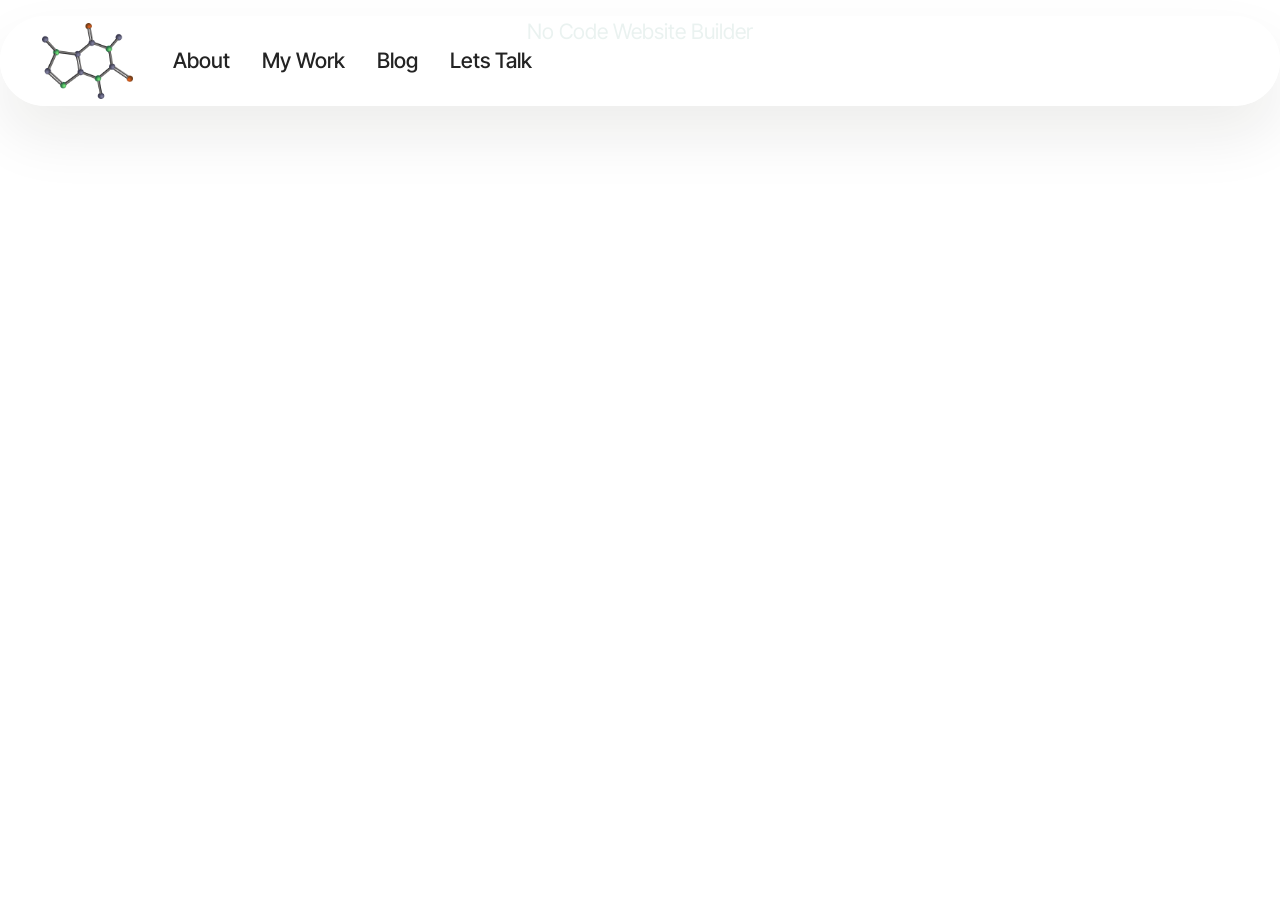
==== About.html @ 02c61d01 "Add files via upload Rename file" ====
<!DOCTYPE html>
<html  >
<head>
  <!-- Site made with Mobirise Website Builder v6.1.12, https://mobirise.com -->
  <meta charset="UTF-8">
  <meta http-equiv="X-UA-Compatible" content="IE=edge">
  <meta name="generator" content="Mobirise v6.1.12, mobirise.com">
  <meta name="viewport" content="width=device-width, initial-scale=1, minimum-scale=1">
  <link rel="shortcut icon" href="assets/images/logo5.png" type="image/x-icon">
  <meta name="description" content="">
  
  
  <title>About</title>
  <link rel="stylesheet" href="assets/web/assets/mobirise-icons2/mobirise2.css">
  <link rel="stylesheet" href="assets/bootstrap/css/bootstrap.min.css">
  <link rel="stylesheet" href="assets/animatecss/animate.css">
  <link rel="stylesheet" href="assets/dropdown/css/style.css">
  <link rel="stylesheet" href="assets/theme/css/style.css">
  <link rel="preload" href="https://fonts.googleapis.com/css?family=Inter+Tight:100,200,300,400,500,600,700,800,900,100i,200i,300i,400i,500i,600i,700i,800i,900i&display=swap" as="style" onload="this.onload=null;this.rel='stylesheet'">
  <noscript><link rel="stylesheet" href="https://fonts.googleapis.com/css?family=Inter+Tight:100,200,300,400,500,600,700,800,900,100i,200i,300i,400i,500i,600i,700i,800i,900i&display=swap"></noscript>
  <link rel="preload" as="style" href="assets/mobirise/css/mbr-additional.css?v=8fjkRF"><link rel="stylesheet" href="assets/mobirise/css/mbr-additional.css?v=8fjkRF" type="text/css">

  
  
  
</head>
<body>
  
  <section data-bs-version="5.1" class="menu menu2 cid-tJS6tZXiPa" once="menu" id="menu02-1m">
	

	<nav class="navbar navbar-dropdown navbar-fixed-top navbar-expand-lg">
		<div class="container">
			<div class="navbar-brand">
				<span class="navbar-logo">
					
						<a href="index.html"><img src="assets/images/mbr-128x108.png" alt="" style="height: 4.8rem;"></a>
					
				</span>
				
			</div>
			<button class="navbar-toggler" type="button" data-toggle="collapse" data-bs-toggle="collapse" data-target="#navbarSupportedContent" data-bs-target="#navbarSupportedContent" aria-controls="navbarNavAltMarkup" aria-expanded="false" aria-label="Toggle navigation">
				<div class="hamburger">
					<span></span>
					<span></span>
					<span></span>
					<span></span>
				</div>
			</button>
			<div class="collapse navbar-collapse" id="navbarSupportedContent">
				<ul class="navbar-nav nav-dropdown nav-right" data-app-modern-menu="true"><li class="nav-item">
						<a class="nav-link link text-black display-4" href="page2.html">About</a>
					</li>
					<li class="nav-item">
						<a class="nav-link link text-black display-4" href="page3.html" aria-expanded="false">My Work</a>
					</li><li class="nav-item"><a class="nav-link link text-black display-4" href="page4.html">Blog</a></li>
					<li class="nav-item">
						<a class="nav-link link text-black display-4" href="page5.html">Lets Talk</a>
					</li></ul>
				
				
			</div>
		</div>
	</nav>
</section><section class="display-7" style="padding: 0;align-items: center;justify-content: center;flex-wrap: wrap;    align-content: center;display: flex;position: relative;height: 4rem;"><a href="https://mobiri.se/" style="flex: 1 1;height: 4rem;position: absolute;width: 100%;z-index: 1;"><img alt="" style="height: 4rem;" src="[data-uri]"></a><p style="margin: 0;text-align: center;" class="display-7">&#8204;</p><a style="z-index:1" href="https://mobirise.com/builder/no-code-website-builder.html">No Code Website Builder</a></section><script src="assets/bootstrap/js/bootstrap.bundle.min.js"></script>  <script src="assets/smoothscroll/smooth-scroll.js"></script>  <script src="assets/ytplayer/index.js"></script>  <script src="assets/dropdown/js/navbar-dropdown.js"></script>  <script src="assets/theme/js/script.js"></script>  
  
  
  <input name="animation" type="hidden">
  </body>
</html>
---- assets/web/assets/mobirise-icons2/mobirise2.css ----
@font-face {
  font-family: 'Moririse2';
  font-display: swap;
  src:  url('mobirise2.eot?f2bix4');
  src:  url('mobirise2.eot?f2bix4#iefix') format('embedded-opentype'),
    url('mobirise2.woff2?f2bix4') format('woff2'),
    url('mobirise2.woff?f2bix4') format('woff'),
    url('mobirise2.ttf?f2bix4') format('truetype'),
    url('mobirise2.svg?f2bix4#mobirise2') format('svg');
  font-weight: normal;
  font-style: normal;
}

[class^="mobi-"], [class*=" mobi-"] {
  /* use !important to prevent issues with browser extensions that change fonts */
  font-family: 'Moririse2' !important;
  speak: none;
  font-style: normal;
  font-weight: normal;
  font-variant: normal;
  text-transform: none;
  line-height: 1;

  /* Better Font Rendering =========== */
  -webkit-font-smoothing: antialiased;
  -moz-osx-font-smoothing: grayscale;
}

.mobi-mbri-add-submenu:before {
  content: "\e900";
}
.mobi-mbri-alert:before {
  content: "\e901";
}
.mobi-mbri-align-center:before {
  content: "\e902";
}
.mobi-mbri-align-justify:before {
  content: "\e903";
}
.mobi-mbri-align-left:before {
  content: "\e904";
}
.mobi-mbri-align-right:before {
  content: "\e905";
}
.mobi-mbri-android:before {
  content: "\e906";
}
.mobi-mbri-apple:before {
  content: "\e907";
}
.mobi-mbri-arrow-down:before {
  content: "\e908";
}
.mobi-mbri-arrow-next:before {
  content: "\e909";
}
.mobi-mbri-arrow-prev:before {
  content: "\e90a";
}
.mobi-mbri-arrow-up:before {
  content: "\e90b";
}
.mobi-mbri-bold:before {
  content: "\e90c";
}
.mobi-mbri-bookmark:before {
  content: "\e90d";
}
.mobi-mbri-bootstrap:before {
  content: "\e90e";
}
.mobi-mbri-briefcase:before {
  content: "\e90f";
}
.mobi-mbri-browse:before {
  content: "\e910";
}
.mobi-mbri-bulleted-list:before {
  content: "\e911";
}
.mobi-mbri-calendar:before {
  content: "\e912";
}
.mobi-mbri-camera:before {
  content: "\e913";
}
.mobi-mbri-cart-add:before {
  content: "\e914";
}
.mobi-mbri-cart-full:before {
  content: "\e915";
}
.mobi-mbri-cash:before {
  content: "\e916";
}
.mobi-mbri-change-style:before {
  content: "\e917";
}
.mobi-mbri-chat:before {
  content: "\e918";
}
.mobi-mbri-clock:before {
  content: "\e919";
}
.mobi-mbri-close:before {
  content: "\e91a";
}
.mobi-mbri-cloud:before {
  content: "\e91b";
}
.mobi-mbri-code:before {
  content: "\e91c";
}
.mobi-mbri-contact-form:before {
  content: "\e91d";
}
.mobi-mbri-credit-card:before {
  content: "\e91e";
}
.mobi-mbri-cursor-click:before {
  content: "\e91f";
}
.mobi-mbri-cust-feedback:before {
  content: "\e920";
}
.mobi-mbri-database:before {
  content: "\e921";
}
.mobi-mbri-delivery:before {
  content: "\e922";
}
.mobi-mbri-desktop:before {
  content: "\e923";
}
.mobi-mbri-devices:before {
  content: "\e924";
}
.mobi-mbri-down:before {
  content: "\e925";
}
.mobi-mbri-download-2:before {
  content: "\e926";
}
.mobi-mbri-download:before {
  content: "\e927";
}
.mobi-mbri-drag-n-drop-2:before {
  content: "\e928";
}
.mobi-mbri-drag-n-drop:before {
  content: "\e929";
}
.mobi-mbri-edit-2:before {
  content: "\e92a";
}
.mobi-mbri-edit:before {
  content: "\e92b";
}
.mobi-mbri-error:before {
  content: "\e92c";
}
.mobi-mbri-extension:before {
  content: "\e92d";
}
.mobi-mbri-features:before {
  content: "\e92e";
}
.mobi-mbri-file:before {
  content: "\e92f";
}
.mobi-mbri-flag:before {
  content: "\e930";
}
.mobi-mbri-folder:before {
  content: "\e931";
}
.mobi-mbri-gift:before {
  content: "\e932";
}
.mobi-mbri-github:before {
  content: "\e933";
}
.mobi-mbri-globe-2:before {
  content: "\e934";
}
.mobi-mbri-globe:before {
  content: "\e935";
}
.mobi-mbri-growing-chart:before {
  content: "\e936";
}
.mobi-mbri-hearth:before {
  content: "\e937";
}
.mobi-mbri-help:before {
  content: "\e938";
}
.mobi-mbri-home:before {
  content: "\e939";
}
.mobi-mbri-hot-cup:before {
  content: "\e93a";
}
.mobi-mbri-idea:before {
  content: "\e93b";
}
.mobi-mbri-image-gallery:before {
  content: "\e93c";
}
.mobi-mbri-image-slider:before {
  content: "\e93d";
}
.mobi-mbri-info:before {
  content: "\e93e";
}
.mobi-mbri-italic:before {
  content: "\e93f";
}
.mobi-mbri-key:before {
  content: "\e940";
}
.mobi-mbri-laptop:before {
  content: "\e941";
}
.mobi-mbri-layers:before {
  content: "\e942";
}
.mobi-mbri-left-right:before {
  content: "\e943";
}
.mobi-mbri-left:before {
  content: "\e944";
}
.mobi-mbri-letter:before {
  content: "\e945";
}
.mobi-mbri-like:before {
  content: "\e946";
}
.mobi-mbri-link:before {
  content: "\e947";
}
.mobi-mbri-lock:before {
  content: "\e948";
}
.mobi-mbri-login:before {
  content: "\e949";
}
.mobi-mbri-logout:before {
  content: "\e94a";
}
.mobi-mbri-magic-stick:before {
  content: "\e94b";
}
.mobi-mbri-map-pin:before {
  content: "\e94c";
}
.mobi-mbri-menu:before {
  content: "\e94d";
}
.mobi-mbri-mobile-2:before {
  content: "\e94e";
}
.mobi-mbri-mobile-horizontal:before {
  content: "\e94f";
}
.mobi-mbri-mobile:before {
  content: "\e950";
}
.mobi-mbri-mobirise:before {
  content: "\e951";
}
.mobi-mbri-more-horizontal:before {
  content: "\e952";
}
.mobi-mbri-more-vertical:before {
  content: "\e953";
}
.mobi-mbri-music:before {
  content: "\e954";
}
.mobi-mbri-new-file:before {
  content: "\e955";
}
.mobi-mbri-numbered-list:before {
  content: "\e956";
}
.mobi-mbri-opened-folder:before {
  content: "\e957";
}
.mobi-mbri-pages:before {
  content: "\e958";
}
.mobi-mbri-paper-plane:before {
  content: "\e959";
}
.mobi-mbri-paperclip:before {
  content: "\e95a";
}
.mobi-mbri-phone:before {
  content: "\e95b";
}
.mobi-mbri-photo:before {
  content: "\e95c";
}
.mobi-mbri-photos:before {
  content: "\e95d";
}
.mobi-mbri-pin:before {
  content: "\e95e";
}
.mobi-mbri-play:before {
  content: "\e95f";
}
.mobi-mbri-plus:before {
  content: "\e960";
}
.mobi-mbri-preview:before {
  content: "\e961";
}
.mobi-mbri-print:before {
  content: "\e962";
}
.mobi-mbri-protect:before {
  content: "\e963";
}
.mobi-mbri-question:before {
  content: "\e964";
}
.mobi-mbri-quote-left:before {
  content: "\e965";
}
.mobi-mbri-quote-right:before {
  content: "\e966";
}
.mobi-mbri-redo:before {
  content: "\e967";
}
.mobi-mbri-refresh:before {
  content: "\e968";
}
.mobi-mbri-responsive-2:before {
  content: "\e969";
}
.mobi-mbri-responsive:before {
  content: "\e96a";
}
.mobi-mbri-right:before {
  content: "\e96b";
}
.mobi-mbri-rocket:before {
  content: "\e96c";
}
.mobi-mbri-sad-face:before {
  content: "\e96d";
}
.mobi-mbri-sale:before {
  content: "\e96e";
}
.mobi-mbri-save:before {
  content: "\e96f";
}
.mobi-mbri-search:before {
  content: "\e970";
}
.mobi-mbri-setting-2:before {
  content: "\e971";
}
.mobi-mbri-setting-3:before {
  content: "\e972";
}
.mobi-mbri-setting:before {
  content: "\e973";
}
.mobi-mbri-share:before {
  content: "\e974";
}
.mobi-mbri-shopping-bag:before {
  content: "\e975";
}
.mobi-mbri-shopping-basket:before {
  content: "\e976";
}
.mobi-mbri-shopping-cart:before {
  content: "\e977";
}
.mobi-mbri-sites:before {
  content: "\e978";
}
.mobi-mbri-smile-face:before {
  content: "\e979";
}
.mobi-mbri-speed:before {
  content: "\e97a";
}
.mobi-mbri-star:before {
  content: "\e97b";
}
.mobi-mbri-success:before {
  content: "\e97c";
}
.mobi-mbri-sun:before {
  content: "\e97d";
}
.mobi-mbri-sun2:before {
  content: "\e97e";
}
.mobi-mbri-tablet-vertical:before {
  content: "\e97f";
}
.mobi-mbri-tablet:before {
  content: "\e980";
}
.mobi-mbri-target:before {
  content: "\e981";
}
.mobi-mbri-timer:before {
  content: "\e982";
}
.mobi-mbri-to-ftp:before {
  content: "\e983";
}
.mobi-mbri-to-local-drive:before {
  content: "\e984";
}
.mobi-mbri-touch-swipe:before {
  content: "\e985";
}
.mobi-mbri-touch:before {
  content: "\e986";
}
.mobi-mbri-trash:before {
  content: "\e987";
}
.mobi-mbri-underline:before {
  content: "\e988";
}
.mobi-mbri-undo:before {
  content: "\e989";
}
.mobi-mbri-unlink:before {
  content: "\e98a";
}
.mobi-mbri-unlock:before {
  content: "\e98b";
}
.mobi-mbri-up-down:before {
  content: "\e98c";
}
.mobi-mbri-up:before {
  content: "\e98d";
}
.mobi-mbri-update:before {
  content: "\e98e";
}
.mobi-mbri-upload-2:before {
  content: "\e98f";
}
.mobi-mbri-upload:before {
  content: "\e990";
}
.mobi-mbri-user-2:before {
  content: "\e991";
}
.mobi-mbri-user:before {
  content: "\e992";
}
.mobi-mbri-users:before {
  content: "\e993";
}
.mobi-mbri-video-play:before {
  content: "\e994";
}
.mobi-mbri-video:before {
  content: "\e995";
}
.mobi-mbri-watch:before {
  content: "\e996";
}
.mobi-mbri-website-theme-2:before {
  content: "\e997";
}
.mobi-mbri-website-theme:before {
  content: "\e998";
}
.mobi-mbri-wifi:before {
  content: "\e999";
}
.mobi-mbri-windows:before {
  content: "\e99a";
}
.mobi-mbri-zoom-in:before {
  content: "\e99b";
}
.mobi-mbri-zoom-out:before {
  content: "\e99c";
}
---- assets/dropdown/css/style.css ----
.navbar-dropdown {
  left: 0;
  padding: 0;
  position: absolute;
  right: 0;
  top: 0;
  transition: all 0.45s ease;
  z-index: 1030;
  background: #282828; }
  .navbar-dropdown .navbar-logo {
    margin-right: 0.8rem;
    transition: margin 0.3s ease-in-out;
    vertical-align: middle; }
    .navbar-dropdown .navbar-logo img {
      height: 3.125rem;
      transition: all 0.3s ease-in-out; }
    .navbar-dropdown .navbar-logo.mbr-iconfont {
      font-size: 3.125rem;
      line-height: 3.125rem; }
  .navbar-dropdown .navbar-caption {
    font-weight: 700;
    white-space: normal;
    vertical-align: -4px;
    line-height: 3.125rem !important; }
    .navbar-dropdown .navbar-caption, .navbar-dropdown .navbar-caption:hover {
      color: inherit;
      text-decoration: none; }
  .navbar-dropdown .mbr-iconfont + .navbar-caption {
    vertical-align: -1px; }
  .navbar-dropdown.navbar-fixed-top {
    position: fixed; }
  .navbar-dropdown .navbar-brand span {
    vertical-align: -4px; }
  .navbar-dropdown.bg-color.transparent {
    background: none; }
  .navbar-dropdown.navbar-short .navbar-brand {
    padding: 0.625rem 0; }
    .navbar-dropdown.navbar-short .navbar-brand span {
      vertical-align: -1px; }
  .navbar-dropdown.navbar-short .navbar-caption {
    line-height: 2.375rem !important;
    vertical-align: -2px; }
  .navbar-dropdown.navbar-short .navbar-logo {
    margin-right: 0.5rem; }
    .navbar-dropdown.navbar-short .navbar-logo img {
      height: 2.375rem; }
    .navbar-dropdown.navbar-short .navbar-logo.mbr-iconfont {
      font-size: 2.375rem;
      line-height: 2.375rem; }
  .navbar-dropdown.navbar-short .mbr-table-cell {
    height: 3.625rem; }
  .navbar-dropdown .navbar-close {
    left: 0.6875rem;
    position: fixed;
    top: 0.75rem;
    z-index: 1000; }
  .navbar-dropdown .hamburger-icon {
    content: "";
    display: inline-block;
    vertical-align: middle;
    width: 16px;
    -webkit-box-shadow: 0 -6px 0 1px #282828,0 0 0 1px #282828,0 6px 0 1px #282828;
    -moz-box-shadow: 0 -6px 0 1px #282828,0 0 0 1px #282828,0 6px 0 1px #282828;
    box-shadow: 0 -6px 0 1px #282828,0 0 0 1px #282828,0 6px 0 1px #282828; }

.dropdown-menu .dropdown-toggle[data-toggle="dropdown-submenu"]::after {
  border-bottom: 0.35em solid transparent;
  border-left: 0.35em solid;
  border-right: 0;
  border-top: 0.35em solid transparent;
  margin-left: 0.3rem; }

.dropdown-menu .dropdown-item:focus {
  outline: 0; }

.nav-dropdown {
  font-size: 0.75rem;
  font-weight: 500;
  height: auto !important; }
  .nav-dropdown .nav-btn {
    padding-left: 1rem; }
  .nav-dropdown .link {
    margin: .667em 1.667em;
    font-weight: 500;
    padding: 0;
    transition: color .2s ease-in-out; }
    .nav-dropdown .link.dropdown-toggle {
      margin-right: 2.583em; }
      .nav-dropdown .link.dropdown-toggle::after {
        margin-left: .25rem;
        border-top: 0.35em solid;
        border-right: 0.35em solid transparent;
        border-left: 0.35em solid transparent;
        border-bottom: 0; }
      .nav-dropdown .link.dropdown-toggle[aria-expanded="true"] {
        margin: 0;
        padding: 0.667em 3.263em  0.667em 1.667em; }
  .nav-dropdown .link::after,
  .nav-dropdown .dropdown-item::after {
    color: inherit; }
  .nav-dropdown .btn {
    font-size: 0.75rem;
    font-weight: 700;
    letter-spacing: 0;
    margin-bottom: 0;
    padding-left: 1.25rem;
    padding-right: 1.25rem; }
  .nav-dropdown .dropdown-menu {
    border-radius: 0;
    border: 0;
    left: 0;
    margin: 0;
    padding-bottom: 1.25rem;
    padding-top: 1.25rem;
    position: relative; }
  .nav-dropdown .dropdown-submenu {
    margin-left: 0.125rem;
    top: 0; }
  .nav-dropdown .dropdown-item {
    font-weight: 500;
    line-height: 2;
    padding: 0.3846em 4.615em 0.3846em 1.5385em;
    position: relative;
    transition: color .2s ease-in-out, background-color .2s ease-in-out; }
    .nav-dropdown .dropdown-item::after {
      margin-top: -0.3077em;
      position: absolute;
      right: 1.1538em;
      top: 50%; }
    .nav-dropdown .dropdown-item:focus, .nav-dropdown .dropdown-item:hover {
      background: none; }

@media (max-width: 767px) {
  .nav-dropdown.navbar-toggleable-sm {
    bottom: 0;
    display: none;
    left: 0;
    overflow-x: hidden;
    position: fixed;
    top: 0;
    transform: translateX(-100%);
    -ms-transform: translateX(-100%);
    -webkit-transform: translateX(-100%);
    width: 18.75rem;
    z-index: 999; } }
.nav-dropdown.navbar-toggleable-xl {
  bottom: 0;
  display: none;
  left: 0;
  overflow-x: hidden;
  position: fixed;
  top: 0;
  transform: translateX(-100%);
  -ms-transform: translateX(-100%);
  -webkit-transform: translateX(-100%);
  width: 18.75rem;
  z-index: 999; }

.nav-dropdown-sm {
  display: block !important;
  overflow-x: hidden;
  overflow: auto;
  padding-top: 3.875rem; }
  .nav-dropdown-sm::after {
    content: "";
    display: block;
    height: 3rem;
    width: 100%; }
  .nav-dropdown-sm.collapse.in ~ .navbar-close {
    display: block !important; }
  .nav-dropdown-sm.collapsing, .nav-dropdown-sm.collapse.in {
    transform: translateX(0);
    -ms-transform: translateX(0);
    -webkit-transform: translateX(0);
    transition: all 0.25s ease-out;
    -webkit-transition: all 0.25s ease-out;
    background: #282828; }
  .nav-dropdown-sm.collapsing[aria-expanded="false"] {
    transform: translateX(-100%);
    -ms-transform: translateX(-100%);
    -webkit-transform: translateX(-100%); }
  .nav-dropdown-sm .nav-item {
    display: block;
    margin-left: 0 !important;
    padding-left: 0; }
  .nav-dropdown-sm .link,
  .nav-dropdown-sm .dropdown-item {
    border-top: 1px dotted rgba(255, 255, 255, 0.1);
    font-size: 0.8125rem;
    line-height: 1.6;
    margin: 0 !important;
    padding: 0.875rem 2.4rem 0.875rem 1.5625rem !important;
    position: relative;
    white-space: normal; }
    .nav-dropdown-sm .link:focus, .nav-dropdown-sm .link:hover,
    .nav-dropdown-sm .dropdown-item:focus,
    .nav-dropdown-sm .dropdown-item:hover {
      background: rgba(0, 0, 0, 0.2) !important;
      color: #c0a375; }
  .nav-dropdown-sm .nav-btn {
    position: relative;
    padding: 1.5625rem 1.5625rem 0 1.5625rem; }
    .nav-dropdown-sm .nav-btn::before {
      border-top: 1px dotted rgba(255, 255, 255, 0.1);
      content: "";
      left: 0;
      position: absolute;
      top: 0;
      width: 100%; }
    .nav-dropdown-sm .nav-btn + .nav-btn {
      padding-top: 0.625rem; }
      .nav-dropdown-sm .nav-btn + .nav-btn::before {
        display: none; }
  .nav-dropdown-sm .btn {
    padding: 0.625rem 0; }
  .nav-dropdown-sm .dropdown-toggle[data-toggle="dropdown-submenu"]::after {
    margin-left: .25rem;
    border-top: 0.35em solid;
    border-right: 0.35em solid transparent;
    border-left: 0.35em solid transparent;
    border-bottom: 0; }
  .nav-dropdown-sm .dropdown-toggle[data-toggle="dropdown-submenu"][aria-expanded="true"]::after {
    border-top: 0;
    border-right: 0.35em solid transparent;
    border-left: 0.35em solid transparent;
    border-bottom: 0.35em solid; }
  .nav-dropdown-sm .dropdown-menu {
    margin: 0;
    padding: 0;
    position: relative;
    top: 0;
    left: 0;
    width: 100%;
    border: 0;
    float: none;
    border-radius: 0;
    background: none; }
  .nav-dropdown-sm .dropdown-submenu {
    left: 100%;
    margin-left: 0.125rem;
    margin-top: -1.25rem;
    top: 0; }

.navbar-toggleable-sm .nav-dropdown .dropdown-menu {
  position: absolute; }

.navbar-toggleable-sm .nav-dropdown .dropdown-submenu {
  left: 100%;
  margin-left: 0.125rem;
  margin-top: -1.25rem;
  top: 0; }

.navbar-toggleable-sm.opened .nav-dropdown .dropdown-menu {
  position: relative; }

.navbar-toggleable-sm.opened .nav-dropdown .dropdown-submenu {
  left: 0;
  margin-left: 00rem;
  margin-top: 0rem;
  top: 0; }

.is-builder .nav-dropdown.collapsing {
  transition: none !important; }
---- assets/theme/css/style.css ----
@charset "UTF-8";
section {
  background-color: #ffffff;
}

body {
  font-style: normal;
  line-height: 1.5;
  font-weight: 400;
  color: #232323;
  position: relative;
}

button {
  background-color: transparent;
  border-color: transparent;
}

.embla__button,
.carousel-control {
  background-color: #edefea !important;
  opacity: 0.8 !important;
  color: #464845 !important;
  border-color: #edefea !important;
}

.carousel .close,
.modalWindow .close {
  background-color: #edefea !important;
  color: #464845 !important;
  border-color: #edefea !important;
  opacity: 0.8 !important;
}

.carousel .close:hover,
.modalWindow .close:hover {
  opacity: 1 !important;
}

.carousel-indicators li {
  background-color: #edefea !important;
  border: 2px solid #464845 !important;
}

.carousel-indicators li:hover,
.carousel-indicators li:active {
  opacity: 0.8 !important;
}

.embla__button:hover,
.carousel-control:hover {
  background-color: #edefea !important;
  opacity: 1 !important;
}

.modalWindow-video-container {
  height: 80%;
}

section,
.container,
.container-fluid {
  position: relative;
  word-wrap: break-word;
}

a.mbr-iconfont:hover {
  text-decoration: none;
}

.article .lead p,
.article .lead ul,
.article .lead ol,
.article .lead pre,
.article .lead blockquote {
  margin-bottom: 0;
}

a {
  font-style: normal;
  font-weight: 400;
  cursor: pointer;
}
a, a:hover {
  text-decoration: none;
}

.mbr-section-title {
  font-style: normal;
  line-height: 1.3;
}

.mbr-section-subtitle {
  line-height: 1.3;
}

.mbr-text {
  font-style: normal;
  line-height: 1.7;
}

h1,
h2,
h3,
h4,
h5,
h6,
.display-1,
.display-2,
.display-4,
.display-5,
.display-7,
span,
p,
a {
  line-height: 1;
  word-break: break-word;
  word-wrap: break-word;
  font-weight: 400;
}

b,
strong {
  font-weight: bold;
}

input:-webkit-autofill, input:-webkit-autofill:hover, input:-webkit-autofill:focus, input:-webkit-autofill:active {
  transition-delay: 9999s;
  -webkit-transition-property: background-color, color;
  transition-property: background-color, color;
}

textarea[type=hidden] {
  display: none;
}

section {
  background-position: 50% 50%;
  background-repeat: no-repeat;
  background-size: cover;
}
section .mbr-background-video,
section .mbr-background-video-preview {
  position: absolute;
  bottom: 0;
  left: 0;
  right: 0;
  top: 0;
}

.hidden {
  visibility: hidden;
}

.mbr-z-index20 {
  z-index: 20;
}

/*! Base colors */
.mbr-white {
  color: #ffffff;
}

.mbr-black {
  color: #111111;
}

.mbr-bg-white {
  background-color: #ffffff;
}

.mbr-bg-black {
  background-color: #000000;
}

/*! Text-aligns */
.align-left {
  text-align: left;
}

.align-center {
  text-align: center;
}

.align-right {
  text-align: right;
}

/*! Font-weight  */
.mbr-light {
  font-weight: 300;
}

.mbr-regular {
  font-weight: 400;
}

.mbr-semibold {
  font-weight: 500;
}

.mbr-bold {
  font-weight: 700;
}

/*! Media  */
.media-content {
  flex-basis: 100%;
}

.media-container-row {
  display: flex;
  flex-direction: row;
  flex-wrap: wrap;
  justify-content: center;
  align-content: center;
  align-items: start;
}
.media-container-row .media-size-item {
  width: 400px;
}

.media-container-column {
  display: flex;
  flex-direction: column;
  flex-wrap: wrap;
  justify-content: center;
  align-content: center;
  align-items: stretch;
}
.media-container-column > * {
  width: 100%;
}

@media (min-width: 992px) {
  .media-container-row {
    flex-wrap: nowrap;
  }
}
figure {
  margin-bottom: 0;
  overflow: hidden;
}

figure[mbr-media-size] {
  transition: width 0.1s;
}

img,
iframe {
  display: block;
  width: 100%;
}

.card {
  background-color: transparent;
  border: none;
}

.card-box {
  width: 100%;
}

.card-img {
  text-align: center;
  flex-shrink: 0;
  -webkit-flex-shrink: 0;
}

.media {
  max-width: 100%;
  margin: 0 auto;
}

.mbr-figure {
  align-self: center;
}

.media-container > div {
  max-width: 100%;
}

.mbr-figure img,
.card-img img {
  width: 100%;
}

@media (max-width: 991px) {
  .media-size-item {
    width: auto !important;
  }
  .media {
    width: auto;
  }
  .mbr-figure {
    width: 100% !important;
  }
}
/*! Buttons */
.mbr-section-btn {
  margin-left: -0.6rem;
  margin-right: -0.6rem;
  font-size: 0;
}

.btn {
  font-weight: 600;
  border-width: 1px;
  font-style: normal;
  margin: 0.6rem 0.6rem;
  white-space: normal;
  transition: all 0.2s ease-in-out;
  display: inline-flex;
  align-items: center;
  justify-content: center;
  word-break: break-word;
}

.btn-sm {
  font-weight: 600;
  letter-spacing: 0px;
  transition: all 0.3s ease-in-out;
}

.btn-md {
  font-weight: 600;
  letter-spacing: 0px;
  transition: all 0.3s ease-in-out;
}

.btn-lg {
  font-weight: 600;
  letter-spacing: 0px;
  transition: all 0.3s ease-in-out;
}

.btn-form {
  margin: 0;
}
.btn-form:hover {
  cursor: pointer;
}

nav .mbr-section-btn {
  margin-left: 0rem;
  margin-right: 0rem;
}

/*! Btn icon margin */
.btn .mbr-iconfont,
.btn.btn-sm .mbr-iconfont {
  order: 1;
  cursor: pointer;
  margin-left: 0.5rem;
  vertical-align: sub;
}

.btn.btn-md .mbr-iconfont,
.btn.btn-md .mbr-iconfont {
  margin-left: 0.8rem;
}

.mbr-regular {
  font-weight: 400;
}

.mbr-semibold {
  font-weight: 500;
}

.mbr-bold {
  font-weight: 700;
}

[type=submit] {
  -webkit-appearance: none;
}

/*! Full-screen */
.mbr-fullscreen .mbr-overlay {
  min-height: 100vh;
}

.mbr-fullscreen {
  display: flex;
  display: -moz-flex;
  display: -ms-flex;
  display: -o-flex;
  align-items: center;
  min-height: 100vh;
  padding-top: 3rem;
  padding-bottom: 3rem;
}

/*! Map */
.map {
  height: 25rem;
  position: relative;
}
.map iframe {
  width: 100%;
  height: 100%;
}

/*! Scroll to top arrow */
.mbr-arrow-up {
  bottom: 25px;
  right: 90px;
  position: fixed;
  text-align: right;
  z-index: 5000;
  color: #ffffff;
  font-size: 22px;
}

.mbr-arrow-up a {
  background: rgba(0, 0, 0, 0.2);
  border-radius: 50%;
  color: #fff;
  display: inline-block;
  height: 60px;
  width: 60px;
  border: 2px solid #fff;
  outline-style: none !important;
  position: relative;
  text-decoration: none;
  transition: all 0.3s ease-in-out;
  cursor: pointer;
  text-align: center;
}
.mbr-arrow-up a:hover {
  background-color: rgba(0, 0, 0, 0.4);
}
.mbr-arrow-up a i {
  line-height: 60px;
}

.mbr-arrow-up-icon {
  display: block;
  color: #fff;
}

.mbr-arrow-up-icon::before {
  content: "›";
  display: inline-block;
  font-family: serif;
  font-size: 22px;
  line-height: 1;
  font-style: normal;
  position: relative;
  top: 6px;
  left: -4px;
  transform: rotate(-90deg);
}

/*! Arrow Down */
.mbr-arrow {
  position: absolute;
  bottom: 45px;
  left: 50%;
  width: 60px;
  height: 60px;
  cursor: pointer;
  background-color: rgba(80, 80, 80, 0.5);
  border-radius: 50%;
  transform: translateX(-50%);
}
@media (max-width: 767px) {
  .mbr-arrow {
    display: none;
  }
}
.mbr-arrow > a {
  display: inline-block;
  text-decoration: none;
  outline-style: none;
  animation: arrowdown 1.7s ease-in-out infinite;
  color: #ffffff;
}
.mbr-arrow > a > i {
  position: absolute;
  top: -2px;
  left: 15px;
  font-size: 2rem;
}

#scrollToTop a i::before {
  content: "";
  position: absolute;
  display: block;
  border-bottom: 2.5px solid #fff;
  border-left: 2.5px solid #fff;
  width: 27.8%;
  height: 27.8%;
  left: 50%;
  top: 51%;
  transform: translateY(-30%) translateX(-50%) rotate(135deg);
}

@keyframes arrowdown {
  0% {
    transform: translateY(0px);
  }
  50% {
    transform: translateY(-5px);
  }
  100% {
    transform: translateY(0px);
  }
}
@media (max-width: 500px) {
  .mbr-arrow-up {
    left: 0;
    right: 0;
    text-align: center;
  }
}
/*Gradients animation*/
@keyframes gradient-animation {
  from {
    background-position: 0% 100%;
    animation-timing-function: ease-in-out;
  }
  to {
    background-position: 100% 0%;
    animation-timing-function: ease-in-out;
  }
}
.bg-gradient {
  background-size: 200% 200%;
  animation: gradient-animation 5s infinite alternate;
  -webkit-animation: gradient-animation 5s infinite alternate;
}

.menu .navbar-brand {
  display: -webkit-flex;
}
.menu .navbar-brand span {
  display: flex;
  display: -webkit-flex;
}
.menu .navbar-brand .navbar-caption-wrap {
  display: -webkit-flex;
}
.menu .navbar-brand .navbar-logo img {
  display: -webkit-flex;
  width: auto;
}
@media (min-width: 768px) and (max-width: 991px) {
  .menu .navbar-toggleable-sm .navbar-nav {
    display: -ms-flexbox;
  }
}
@media (max-width: 991px) {
  .menu .navbar-collapse {
    max-height: 93.5vh;
  }
  .menu .navbar-collapse.show {
    overflow: auto;
  }
}
@media (min-width: 992px) {
  .menu .navbar-nav.nav-dropdown {
    display: -webkit-flex;
  }
  .menu .navbar-toggleable-sm .navbar-collapse {
    display: -webkit-flex !important;
  }
  .menu .collapsed .navbar-collapse {
    max-height: 93.5vh;
  }
  .menu .collapsed .navbar-collapse.show {
    overflow: auto;
  }
}
@media (max-width: 767px) {
  .menu .navbar-collapse {
    max-height: 80vh;
  }
}

.nav-link .mbr-iconfont {
  margin-right: 0.5rem;
}

.navbar {
  display: -webkit-flex;
  -webkit-flex-wrap: wrap;
  -webkit-align-items: center;
  -webkit-justify-content: space-between;
}

.navbar-collapse {
  -webkit-flex-basis: 100%;
  -webkit-flex-grow: 1;
  -webkit-align-items: center;
}

.nav-dropdown .link {
  padding: 0.667em 1.667em !important;
  margin: 0 !important;
}

.nav {
  display: -webkit-flex;
  -webkit-flex-wrap: wrap;
}

.row {
  display: -webkit-flex;
  -webkit-flex-wrap: wrap;
}

.justify-content-center {
  -webkit-justify-content: center;
}

.form-inline {
  display: -webkit-flex;
}

.card-wrapper {
  -webkit-flex: 1;
}

.carousel-control {
  z-index: 10;
  display: -webkit-flex;
}

.carousel-controls {
  display: -webkit-flex;
}

.media {
  display: -webkit-flex;
}

.form-group:focus {
  outline: none;
}

.jq-selectbox__select {
  padding: 7px 0;
  position: relative;
}

.jq-selectbox__dropdown {
  overflow: hidden;
  border-radius: 10px;
  position: absolute;
  top: 100%;
  left: 0 !important;
  width: 100% !important;
}

.jq-selectbox__trigger-arrow {
  right: 0;
  transform: translateY(-50%);
}

.jq-selectbox li {
  padding: 1.07em 0.5em;
}

input[type=range] {
  padding-left: 0 !important;
  padding-right: 0 !important;
}

.modal-dialog,
.modal-content {
  height: 100%;
}

.modal-dialog .carousel-inner {
  height: calc(100vh - 1.75rem);
}
@media (max-width: 575px) {
  .modal-dialog .carousel-inner {
    height: calc(100vh - 1rem);
  }
}

.carousel-item {
  text-align: center;
}

.carousel-item img {
  margin: auto;
}

.navbar-toggler {
  align-self: flex-start;
  padding: 0.25rem 0.75rem;
  font-size: 1.25rem;
  line-height: 1;
  background: transparent;
  border: 1px solid transparent;
  border-radius: 0.25rem;
}

.navbar-toggler:focus,
.navbar-toggler:hover {
  text-decoration: none;
  box-shadow: none;
}

.navbar-toggler-icon {
  display: inline-block;
  width: 1.5em;
  height: 1.5em;
  vertical-align: middle;
  content: "";
  background: no-repeat center center;
  background-size: 100% 100%;
}

.navbar-toggler-left {
  position: absolute;
  left: 1rem;
}

.navbar-toggler-right {
  position: absolute;
  right: 1rem;
}

.card-img {
  width: auto;
}

.menu .navbar.collapsed:not(.beta-menu) {
  flex-direction: column;
}

.carousel-item.active,
.carousel-item-next,
.carousel-item-prev {
  display: flex;
}

.note-air-layout .dropup .dropdown-menu,
.note-air-layout .navbar-fixed-bottom .dropdown .dropdown-menu {
  bottom: initial !important;
}

html,
body {
  height: auto;
  min-height: 100vh;
}

.dropup .dropdown-toggle::after {
  display: none;
}

.form-asterisk {
  font-family: initial;
  position: absolute;
  top: -2px;
  font-weight: normal;
}

.form-control-label {
  position: relative;
  cursor: pointer;
  margin-bottom: 0.357em;
  padding: 0;
}

.alert {
  color: #ffffff;
  border-radius: 0;
  border: 0;
  font-size: 1.1rem;
  line-height: 1.5;
  margin-bottom: 1.875rem;
  padding: 1.25rem;
  position: relative;
  text-align: center;
}
.alert.alert-form::after {
  background-color: inherit;
  bottom: -7px;
  content: "";
  display: block;
  height: 14px;
  left: 50%;
  margin-left: -7px;
  position: absolute;
  transform: rotate(45deg);
  width: 14px;
}

.form-control {
  background-color: #ffffff;
  background-clip: border-box;
  color: #232323;
  line-height: 1rem !important;
  height: auto;
  padding: 1.2rem 2rem;
  transition: border-color 0.25s ease 0s;
  border: 1px solid transparent !important;
  border-radius: 4px;
  box-shadow: rgba(0, 0, 0, 0.07) 0px 1px 1px 0px, rgba(0, 0, 0, 0.07) 0px 1px 3px 0px, rgba(0, 0, 0, 0.03) 0px 0px 0px 1px;
}
.form-active .form-control:invalid {
  border-color: red;
}

.row > * {
  padding-right: 1rem;
  padding-left: 1rem;
}

form .row {
  margin-left: -0.6rem;
  margin-right: -0.6rem;
}
form .row [class*=col] {
  padding-left: 0.6rem;
  padding-right: 0.6rem;
}

form .mbr-section-btn {
  padding-left: 0.6rem;
  padding-right: 0.6rem;
}

form .form-check-input {
  margin-top: 0.5;
}

textarea.form-control {
  line-height: 1.5rem !important;
}

.form-group {
  margin-bottom: 1.2rem;
}

.form-control,
form .btn {
  min-height: 48px;
}

.gdpr-block label span.textGDPR input[name=gdpr] {
  top: 7px;
}

.form-control:focus {
  box-shadow: none;
}

:focus {
  outline: none;
}

.mbr-overlay {
  background-color: #000;
  bottom: 0;
  left: 0;
  opacity: 0.5;
  position: absolute;
  right: 0;
  top: 0;
  z-index: 0;
  pointer-events: none;
}

blockquote {
  font-style: italic;
  padding: 3rem;
  font-size: 1.09rem;
  position: relative;
  border-left: 3px solid;
}

ul,
ol,
pre,
blockquote {
  margin-bottom: 2.3125rem;
}

.mt-4 {
  margin-top: 2rem !important;
}

.mb-4 {
  margin-bottom: 2rem !important;
}

.container,
.container-fluid {
  padding-left: 16px;
  padding-right: 16px;
}

.row {
  margin-left: -16px;
  margin-right: -16px;
}
.row > [class*=col] {
  padding-left: 16px;
  padding-right: 16px;
}

@media (min-width: 992px) {
  .container-fluid {
    padding-left: 32px;
    padding-right: 32px;
  }
}
@media (max-width: 991px) {
  .mbr-container {
    padding-left: 16px;
    padding-right: 16px;
  }
}
.app-video-wrapper > img {
  opacity: 1;
}

.app-video-wrapper {
  background: transparent;
}

.item {
  position: relative;
}

.dropdown-menu .dropdown-menu {
  left: 100%;
}

.dropdown-item + .dropdown-menu {
  display: none;
}

.dropdown-item:hover + .dropdown-menu,
.dropdown-menu:hover {
  display: block;
}

@media (min-aspect-ratio: 16/9) {
  .mbr-video-foreground {
    height: 300% !important;
    top: -100% !important;
  }
}
@media (max-aspect-ratio: 16/9) {
  .mbr-video-foreground {
    width: 300% !important;
    left: -100% !important;
  }
}.engine {
	position: absolute;
	text-indent: -2400px;
	text-align: center;
	padding: 0;
	top: 0;
	left: -2400px;
}
---- assets/mobirise/css/mbr-additional.css ----
.btn {
  border-width: 2px;
}
img,
.card-wrap,
.card-wrapper,
.video-wrapper,
.mbr-figure iframe,
.google-map iframe,
.slide-content,
.plan,
.card,
.item-wrapper,
.item-wrapper .mbr-overlay {
  border-radius: 2rem !important;
}
.video-wrapper {
  overflow: hidden;
}
body {
  font-family: Inter Tight;
}
.display-1 {
  font-family: 'Inter Tight', sans-serif;
  font-size: 5rem;
  line-height: 1;
}
.display-1 > .mbr-iconfont {
  font-size: 6.25rem;
}
.display-2 {
  font-family: 'Inter Tight', sans-serif;
  font-size: 4rem;
  line-height: 1;
}
.display-2 > .mbr-iconfont {
  font-size: 5rem;
}
.display-4 {
  font-family: 'Inter Tight', sans-serif;
  font-size: 1.4rem;
  line-height: 1.5;
}
.display-4 > .mbr-iconfont {
  font-size: 1.75rem;
}
.display-5 {
  font-family: 'Inter Tight', sans-serif;
  font-size: 2rem;
  line-height: 1.5;
}
.display-5 > .mbr-iconfont {
  font-size: 2.5rem;
}
.display-7 {
  font-family: 'Inter Tight', sans-serif;
  font-size: 1.4rem;
  line-height: 1.3;
}
.display-7 > .mbr-iconfont {
  font-size: 1.75rem;
}
/* ---- Fluid typography for mobile devices ---- */
/* 1.4 - font scale ratio ( bootstrap == 1.42857 ) */
/* 100vw - current viewport width */
/* (48 - 20)  48 == 48rem == 768px, 20 == 20rem == 320px(minimal supported viewport) */
/* 0.65 - min scale variable, may vary */
@media (max-width: 992px) {
  .display-1 {
    font-size: 4rem;
  }
}
@media (max-width: 768px) {
  .display-1 {
    font-size: 3.5rem;
    font-size: calc( 2.4rem + (5 - 2.4) * ((100vw - 20rem) / (48 - 20)));
    line-height: calc( 1.1 * (2.4rem + (5 - 2.4) * ((100vw - 20rem) / (48 - 20))));
  }
  .display-2 {
    font-size: 3.2rem;
    font-size: calc( 2.05rem + (4 - 2.05) * ((100vw - 20rem) / (48 - 20)));
    line-height: calc( 1.3 * (2.05rem + (4 - 2.05) * ((100vw - 20rem) / (48 - 20))));
  }
  .display-4 {
    font-size: 1.12rem;
    font-size: calc( 1.14rem + (1.4 - 1.14) * ((100vw - 20rem) / (48 - 20)));
    line-height: calc( 1.4 * (1.14rem + (1.4 - 1.14) * ((100vw - 20rem) / (48 - 20))));
  }
  .display-5 {
    font-size: 1.6rem;
    font-size: calc( 1.35rem + (2 - 1.35) * ((100vw - 20rem) / (48 - 20)));
    line-height: calc( 1.4 * (1.35rem + (2 - 1.35) * ((100vw - 20rem) / (48 - 20))));
  }
  .display-7 {
    font-size: 1.12rem;
    font-size: calc( 1.14rem + (1.4 - 1.14) * ((100vw - 20rem) / (48 - 20)));
    line-height: calc( 1.4 * (1.14rem + (1.4 - 1.14) * ((100vw - 20rem) / (48 - 20))));
  }
}
@media (min-width: 992px) and (max-width: 1400px) {
  .display-1 {
    font-size: 3.5rem;
    font-size: calc( 2.4rem + (5 - 2.4) * ((100vw - 62rem) / (87 - 62)));
    line-height: calc( 1.1 * (2.4rem + (5 - 2.4) * ((100vw - 62rem) / (87 - 62))));
  }
  .display-2 {
    font-size: 3.2rem;
    font-size: calc( 2.05rem + (4 - 2.05) * ((100vw - 62rem) / (87 - 62)));
    line-height: calc( 1.3 * (2.05rem + (4 - 2.05) * ((100vw - 62rem) / (87 - 62))));
  }
  .display-4 {
    font-size: 1.12rem;
    font-size: calc( 1.14rem + (1.4 - 1.14) * ((100vw - 62rem) / (87 - 62)));
    line-height: calc( 1.4 * (1.14rem + (1.4 - 1.14) * ((100vw - 62rem) / (87 - 62))));
  }
  .display-5 {
    font-size: 1.6rem;
    font-size: calc( 1.35rem + (2 - 1.35) * ((100vw - 62rem) / (87 - 62)));
    line-height: calc( 1.4 * (1.35rem + (2 - 1.35) * ((100vw - 62rem) / (87 - 62))));
  }
  .display-7 {
    font-size: 1.12rem;
    font-size: calc( 1.14rem + (1.4 - 1.14) * ((100vw - 62rem) / (87 - 62)));
    line-height: calc( 1.4 * (1.14rem + (1.4 - 1.14) * ((100vw - 62rem) / (87 - 62))));
  }
}
/* Buttons */
.btn {
  padding: 1.25rem 2rem;
  border-radius: 4px;
}
@media (max-width: 767px) {
  .btn {
    padding: 0.75rem 1.5rem;
  }
}
.btn-sm {
  padding: 0.6rem 1.2rem;
  border-radius: 4px;
}
.btn-md {
  padding: 0.6rem 1.2rem;
  border-radius: 4px;
}
.btn-lg {
  padding: 1.25rem 2rem;
  border-radius: 4px;
}
.bg-primary {
  background-color: #2b7a69 !important;
}
.bg-success {
  background-color: #3a341c !important;
}
.bg-info {
  background-color: #320707 !important;
}
.bg-warning {
  background-color: #a0e2e1 !important;
}
.bg-danger {
  background-color: #ffffff !important;
}
.btn-primary,
.btn-primary:active {
  background-color: #2b7a69 !important;
  border-color: #2b7a69 !important;
  color: #ffffff !important;
  box-shadow: none;
}
.btn-primary:hover,
.btn-primary:focus,
.btn-primary.focus,
.btn-primary.active {
  color: inherit;
  background-color: #38a089 !important;
  border-color: #38a089 !important;
  box-shadow: none;
}
.btn-primary.disabled,
.btn-primary:disabled {
  color: #ffffff !important;
  background-color: #38a089 !important;
  border-color: #38a089 !important;
}
.btn-secondary,
.btn-secondary:active {
  background-color: #f92c50 !important;
  border-color: #f92c50 !important;
  color: #ffffff !important;
  box-shadow: none;
}
.btn-secondary:hover,
.btn-secondary:focus,
.btn-secondary.focus,
.btn-secondary.active {
  color: inherit;
  background-color: #fa5e79 !important;
  border-color: #fa5e79 !important;
  box-shadow: none;
}
.btn-secondary.disabled,
.btn-secondary:disabled {
  color: #ffffff !important;
  background-color: #fa5e79 !important;
  border-color: #fa5e79 !important;
}
.btn-info,
.btn-info:active {
  background-color: #320707 !important;
  border-color: #320707 !important;
  color: #ffffff !important;
  box-shadow: none;
}
.btn-info:hover,
.btn-info:focus,
.btn-info.focus,
.btn-info.active {
  color: inherit;
  background-color: #5f0d0d !important;
  border-color: #5f0d0d !important;
  box-shadow: none;
}
.btn-info.disabled,
.btn-info:disabled {
  color: #ffffff !important;
  background-color: #5f0d0d !important;
  border-color: #5f0d0d !important;
}
.btn-success,
.btn-success:active {
  background-color: #3a341c !important;
  border-color: #3a341c !important;
  color: #ffffff !important;
  box-shadow: none;
}
.btn-success:hover,
.btn-success:focus,
.btn-success.focus,
.btn-success.active {
  color: inherit;
  background-color: #5c532d !important;
  border-color: #5c532d !important;
  box-shadow: none;
}
.btn-success.disabled,
.btn-success:disabled {
  color: #ffffff !important;
  background-color: #5c532d !important;
  border-color: #5c532d !important;
}
.btn-warning,
.btn-warning:active {
  background-color: #a0e2e1 !important;
  border-color: #a0e2e1 !important;
  color: #1f6463 !important;
  box-shadow: none;
}
.btn-warning:hover,
.btn-warning:focus,
.btn-warning.focus,
.btn-warning.active {
  color: inherit;
  background-color: #c7eeed !important;
  border-color: #c7eeed !important;
  box-shadow: none;
}
.btn-warning.disabled,
.btn-warning:disabled {
  color: #1f6463 !important;
  background-color: #c7eeed !important;
  border-color: #c7eeed !important;
}
.btn-danger,
.btn-danger:active {
  background-color: #ffffff !important;
  border-color: #ffffff !important;
  color: #808080 !important;
  box-shadow: none;
}
.btn-danger:hover,
.btn-danger:focus,
.btn-danger.focus,
.btn-danger.active {
  color: inherit;
  background-color: #ffffff !important;
  border-color: #ffffff !important;
  box-shadow: none;
}
.btn-danger.disabled,
.btn-danger:disabled {
  color: #808080 !important;
  background-color: #ffffff !important;
  border-color: #ffffff !important;
}
.btn-white,
.btn-white:active {
  background-color: #eff0ec !important;
  border-color: #eff0ec !important;
  color: #757b62 !important;
  box-shadow: none;
}
.btn-white:hover,
.btn-white:focus,
.btn-white.focus,
.btn-white.active {
  color: inherit;
  background-color: #ffffff !important;
  border-color: #ffffff !important;
  box-shadow: none;
}
.btn-white.disabled,
.btn-white:disabled {
  color: #757b62 !important;
  background-color: #ffffff !important;
  border-color: #ffffff !important;
}
.btn-black,
.btn-black:active {
  background-color: #232323 !important;
  border-color: #232323 !important;
  color: #ffffff !important;
  box-shadow: none;
}
.btn-black:hover,
.btn-black:focus,
.btn-black.focus,
.btn-black.active {
  color: inherit;
  background-color: #3d3d3d !important;
  border-color: #3d3d3d !important;
  box-shadow: none;
}
.btn-black.disabled,
.btn-black:disabled {
  color: #ffffff !important;
  background-color: #3d3d3d !important;
  border-color: #3d3d3d !important;
}
.btn-primary-outline,
.btn-primary-outline:active {
  background-color: transparent !important;
  border-color: #2b7a69;
  color: #2b7a69;
}
.btn-primary-outline:hover,
.btn-primary-outline:focus,
.btn-primary-outline.focus,
.btn-primary-outline.active {
  color: #143a32 !important;
  background-color: transparent !important;
  border-color: #143a32 !important;
  box-shadow: none !important;
}
.btn-primary-outline.disabled,
.btn-primary-outline:disabled {
  color: #ffffff !important;
  background-color: #2b7a69 !important;
  border-color: #2b7a69 !important;
}
.btn-secondary-outline,
.btn-secondary-outline:active {
  background-color: transparent !important;
  border-color: #f92c50;
  color: #f92c50;
}
.btn-secondary-outline:hover,
.btn-secondary-outline:focus,
.btn-secondary-outline.focus,
.btn-secondary-outline.active {
  color: #c90628 !important;
  background-color: transparent !important;
  border-color: #c90628 !important;
  box-shadow: none !important;
}
.btn-secondary-outline.disabled,
.btn-secondary-outline:disabled {
  color: #ffffff !important;
  background-color: #f92c50 !important;
  border-color: #f92c50 !important;
}
.btn-info-outline,
.btn-info-outline:active {
  background-color: transparent !important;
  border-color: #320707;
  color: #320707;
}
.btn-info-outline:hover,
.btn-info-outline:focus,
.btn-info-outline.focus,
.btn-info-outline.active {
  color: #000000 !important;
  background-color: transparent !important;
  border-color: #000000 !important;
  box-shadow: none !important;
}
.btn-info-outline.disabled,
.btn-info-outline:disabled {
  color: #ffffff !important;
  background-color: #320707 !important;
  border-color: #320707 !important;
}
.btn-success-outline,
.btn-success-outline:active {
  background-color: transparent !important;
  border-color: #3a341c;
  color: #3a341c;
}
.btn-success-outline:hover,
.btn-success-outline:focus,
.btn-success-outline.focus,
.btn-success-outline.active {
  color: #000000 !important;
  background-color: transparent !important;
  border-color: #000000 !important;
  box-shadow: none !important;
}
.btn-success-outline.disabled,
.btn-success-outline:disabled {
  color: #ffffff !important;
  background-color: #3a341c !important;
  border-color: #3a341c !important;
}
.btn-warning-outline,
.btn-warning-outline:active {
  background-color: transparent !important;
  border-color: #a0e2e1;
  color: #a0e2e1;
}
.btn-warning-outline:hover,
.btn-warning-outline:focus,
.btn-warning-outline.focus,
.btn-warning-outline.active {
  color: #5ececc !important;
  background-color: transparent !important;
  border-color: #5ececc !important;
  box-shadow: none !important;
}
.btn-warning-outline.disabled,
.btn-warning-outline:disabled {
  color: #1f6463 !important;
  background-color: #a0e2e1 !important;
  border-color: #a0e2e1 !important;
}
.btn-danger-outline,
.btn-danger-outline:active {
  background-color: transparent !important;
  border-color: #ffffff;
  color: #ffffff;
}
.btn-danger-outline:hover,
.btn-danger-outline:focus,
.btn-danger-outline.focus,
.btn-danger-outline.active {
  color: #d4d4d4 !important;
  background-color: transparent !important;
  border-color: #d4d4d4 !important;
  box-shadow: none !important;
}
.btn-danger-outline.disabled,
.btn-danger-outline:disabled {
  color: #808080 !important;
  background-color: #ffffff !important;
  border-color: #ffffff !important;
}
.btn-black-outline,
.btn-black-outline:active {
  background-color: transparent !important;
  border-color: #232323;
  color: #232323;
}
.btn-black-outline:hover,
.btn-black-outline:focus,
.btn-black-outline.focus,
.btn-black-outline.active {
  color: #000000 !important;
  background-color: transparent !important;
  border-color: #000000 !important;
  box-shadow: none !important;
}
.btn-black-outline.disabled,
.btn-black-outline:disabled {
  color: #ffffff !important;
  background-color: #232323 !important;
  border-color: #232323 !important;
}
.btn-white-outline,
.btn-white-outline:active {
  background-color: transparent !important;
  border-color: #fafafa;
  color: #fafafa;
}
.btn-white-outline:hover,
.btn-white-outline:focus,
.btn-white-outline.focus,
.btn-white-outline.active {
  color: #cfcfcf !important;
  background-color: transparent !important;
  border-color: #cfcfcf !important;
  box-shadow: none !important;
}
.btn-white-outline.disabled,
.btn-white-outline:disabled {
  color: #7a7a7a !important;
  background-color: #fafafa !important;
  border-color: #fafafa !important;
}
.text-primary {
  color: #2b7a69 !important;
}
.text-secondary {
  color: #f92c50 !important;
}
.text-success {
  color: #3a341c !important;
}
.text-info {
  color: #320707 !important;
}
.text-warning {
  color: #a0e2e1 !important;
}
.text-danger {
  color: #ffffff !important;
}
.text-white {
  color: #fafafa !important;
}
.text-black {
  color: #232323 !important;
}
a.text-primary:hover,
a.text-primary:focus,
a.text-primary.active {
  color: #102f28 !important;
}
a.text-secondary:hover,
a.text-secondary:focus,
a.text-secondary.active {
  color: #ba0525 !important;
}
a.text-success:hover,
a.text-success:focus,
a.text-success.active {
  color: #000000 !important;
}
a.text-info:hover,
a.text-info:focus,
a.text-info.active {
  color: #000000 !important;
}
a.text-warning:hover,
a.text-warning:focus,
a.text-warning.active {
  color: #52cac8 !important;
}
a.text-danger:hover,
a.text-danger:focus,
a.text-danger.active {
  color: #cccccc !important;
}
a.text-white:hover,
a.text-white:focus,
a.text-white.active {
  color: #c7c7c7 !important;
}
a.text-black:hover,
a.text-black:focus,
a.text-black.active {
  color: #000000 !important;
}
a[class*="text-"]:not(.nav-link):not(.dropdown-item):not([role]):not(.navbar-caption) {
  transition: 0.2s;
  position: relative;
  background-image: linear-gradient(currentColor 50%, currentColor 50%);
  background-size: 10000px 2px;
  background-repeat: no-repeat;
  background-position: 0 1.2em;
}
.nav-tabs .nav-link.active {
  color: #2b7a69;
}
.nav-tabs .nav-link:not(.active) {
  color: #232323;
}
.alert-success {
  background-color: #70c770;
}
.alert-info {
  background-color: #320707;
}
.alert-warning {
  background-color: #a0e2e1;
}
.alert-danger {
  background-color: #ffffff;
}
.mbr-section-btn .btn:not(.btn-form) {
  border-radius: 100px;
}
.mbr-gallery-filter li a {
  border-radius: 100px !important;
}
.mbr-gallery-filter li.active .btn {
  background-color: #2b7a69;
  border-color: #2b7a69;
  color: #ffffff;
}
.mbr-gallery-filter li.active .btn:focus {
  box-shadow: none;
}
.nav-tabs .nav-link {
  border-radius: 100px !important;
}
a,
a:hover {
  color: #2b7a69;
}
.mbr-plan-header.bg-primary .mbr-plan-subtitle,
.mbr-plan-header.bg-primary .mbr-plan-price-desc {
  color: #5ec6b0;
}
.mbr-plan-header.bg-success .mbr-plan-subtitle,
.mbr-plan-header.bg-success .mbr-plan-price-desc {
  color: #c0b27c;
}
.mbr-plan-header.bg-info .mbr-plan-subtitle,
.mbr-plan-header.bg-info .mbr-plan-price-desc {
  color: #f3abab;
}
.mbr-plan-header.bg-warning .mbr-plan-subtitle,
.mbr-plan-header.bg-warning .mbr-plan-price-desc {
  color: #ffffff;
}
.mbr-plan-header.bg-danger .mbr-plan-subtitle,
.mbr-plan-header.bg-danger .mbr-plan-price-desc {
  color: #ffffff;
}
/* Scroll to top button*/
.scrollToTop_wraper {
  display: none;
}
.form-control {
  font-family: 'Inter Tight', sans-serif;
  font-size: 1.4rem;
  line-height: 1.3;
  font-weight: 400;
  border-radius: 40px !important;
}
.form-control > .mbr-iconfont {
  font-size: 1.75rem;
}
.form-control:hover,
.form-control:focus {
  box-shadow: rgba(0, 0, 0, 0.07) 0px 1px 1px 0px, rgba(0, 0, 0, 0.07) 0px 1px 3px 0px, rgba(0, 0, 0, 0.03) 0px 0px 0px 1px;
  border-color: #2b7a69 !important;
}
.form-control:-webkit-input-placeholder {
  font-family: 'Inter Tight', sans-serif;
  font-size: 1.4rem;
  line-height: 1.3;
  font-weight: 400;
}
.form-control:-webkit-input-placeholder > .mbr-iconfont {
  font-size: 1.75rem;
}
blockquote {
  border-color: #2b7a69;
}
/* Forms */
.mbr-form .input-group-btn .btn {
  border-radius: 100px !important;
}
.mbr-form .input-group-btn .btn:hover {
  box-shadow: 0 10px 40px 0 rgba(0, 0, 0, 0.2);
}
.mbr-form .input-group-btn button[type="submit"] {
  border-radius: 100px !important;
  padding: 1rem 3rem;
}
.mbr-form .input-group-btn button[type="submit"]:hover {
  box-shadow: 0 10px 40px 0 rgba(0, 0, 0, 0.2);
}
.jq-selectbox li:hover,
.jq-selectbox li.selected {
  background-color: #2b7a69;
  color: #ffffff;
}
.jq-number__spin {
  transition: 0.25s ease;
}
.jq-number__spin:hover {
  border-color: #2b7a69;
}
.jq-selectbox .jq-selectbox__trigger-arrow,
.jq-number__spin.minus:after,
.jq-number__spin.plus:after {
  transition: 0.4s;
  border-top-color: #232323;
  border-bottom-color: #232323;
}
.jq-selectbox:hover .jq-selectbox__trigger-arrow,
.jq-number__spin.minus:hover:after,
.jq-number__spin.plus:hover:after {
  border-top-color: #2b7a69;
  border-bottom-color: #2b7a69;
}
.xdsoft_datetimepicker .xdsoft_calendar td.xdsoft_default,
.xdsoft_datetimepicker .xdsoft_calendar td.xdsoft_current,
.xdsoft_datetimepicker .xdsoft_timepicker .xdsoft_time_box > div > div.xdsoft_current {
  color: #ffffff !important;
  background-color: #2b7a69 !important;
  box-shadow: none !important;
}
.xdsoft_datetimepicker .xdsoft_calendar td:hover,
.xdsoft_datetimepicker .xdsoft_timepicker .xdsoft_time_box > div > div:hover {
  color: #ffffff !important;
  background: #f92c50 !important;
  box-shadow: none !important;
}
.lazy-bg {
  background-image: none !important;
}
.lazy-placeholder:not(section),
.lazy-none {
  display: block;
  position: relative;
  padding-bottom: 56.25%;
  width: 100%;
  height: auto;
}
iframe.lazy-placeholder,
.lazy-placeholder:after {
  content: '';
  position: absolute;
  width: 200px;
  height: 200px;
  background: transparent no-repeat center;
  background-size: contain;
  top: 50%;
  left: 50%;
  transform: translateX(-50%) translateY(-50%);
  background-image: url("data:image/svg+xml;charset=UTF-8,%3csvg width='32' height='32' viewBox='0 0 64 64' xmlns='http://www.w3.org/2000/svg' stroke='%232b7a69' %3e%3cg fill='none' fill-rule='evenodd'%3e%3cg transform='translate(16 16)' stroke-width='2'%3e%3ccircle stroke-opacity='.5' cx='16' cy='16' r='16'/%3e%3cpath d='M32 16c0-9.94-8.06-16-16-16'%3e%3canimateTransform attributeName='transform' type='rotate' from='0 16 16' to='360 16 16' dur='1s' repeatCount='indefinite'/%3e%3c/path%3e%3c/g%3e%3c/g%3e%3c/svg%3e");
}
section.lazy-placeholder:after {
  opacity: 0.5;
}
body {
  overflow-x: hidden;
}
a {
  transition: color 0.6s;
}
@media (max-width: 1400px) {
  .container {
    max-width: 100%;
  }
}
@media (max-width: 1400px) and (min-width: 768px) {
  .container {
    padding-left: 32px;
    padding-right: 32px;
  }
}
@media (max-width: 1400px) and (min-width: 768px) {
  .container-fluid {
    padding-left: 32px;
    padding-right: 32px;
  }
}
@media (max-width: 767px) {
  .container-fluid {
    padding-left: 16px;
    padding-right: 16px;
  }
}
*:focus-visible {
  outline: red solid 2px !important;
  outline-offset: 2px !important;
  transition: outline 0.2s ease-in-out;
}
.cid-tJS6tZXiPa {
  z-index: 1000;
  width: 100%;
  position: relative;
}
.cid-tJS6tZXiPa .dropdown-item:before {
  font-family: Moririse2 !important;
  content: "\e966";
  display: inline-block;
  width: 0;
  position: absolute;
  left: 1rem;
  top: 0.5rem;
  margin-right: 0.5rem;
  line-height: 1;
  font-size: inherit;
  vertical-align: middle;
  text-align: center;
  overflow: hidden;
  transform: scale(0, 1);
  transition: all 0.25s ease-in-out;
}
@media (max-width: 767px) {
  .cid-tJS6tZXiPa .navbar-toggler {
    transform: scale(0.8);
  }
}
.cid-tJS6tZXiPa .navbar-brand {
  flex-shrink: 0;
  align-items: center;
  margin-right: 0;
  padding: 10px 0;
  transition: all 0.3s;
  word-break: break-word;
  z-index: 1;
}
.cid-tJS6tZXiPa .navbar-brand img {
  max-width: 100%;
  max-height: 100%;
  border-radius: 0px !important;
}
.cid-tJS6tZXiPa .navbar-brand .navbar-caption {
  line-height: inherit !important;
}
.cid-tJS6tZXiPa .navbar-brand .navbar-logo a {
  outline: none;
}
.cid-tJS6tZXiPa .navbar-nav {
  margin: auto;
  margin-left: 0;
}
.cid-tJS6tZXiPa .navbar-nav .nav-item {
  padding: 0 !important;
  transition: .3s all !important;
}
.cid-tJS6tZXiPa .navbar-nav .nav-item .nav-link {
  padding: 16px !important;
  margin: 0 !important;
  border-radius: 1rem !important;
  transition: .3s all !important;
}
.cid-tJS6tZXiPa .navbar-nav .nav-item .nav-link:hover {
  background-color: rgba(27, 31, 10, 0.06);
}
.cid-tJS6tZXiPa .navbar-nav .open .nav-link::after {
  transform: rotate(180deg);
}
@media (min-width: 992px) {
  .cid-tJS6tZXiPa .navbar-nav .open .nav-link::before {
    content: "";
    width: 100%;
    height: 20px;
    top: 100%;
    background: transparent;
    position: absolute;
  }
}
.cid-tJS6tZXiPa .navbar-nav .dropdown-item {
  padding: 12px !important;
  border-radius: 0.5rem !important;
  margin: 0 8px !important;
  transition: .3s all !important;
}
.cid-tJS6tZXiPa .navbar-nav .dropdown-item:hover {
  background-color: rgba(27, 31, 10, 0.06);
}
@media (min-width: 992px) {
  .cid-tJS6tZXiPa .navbar-nav {
    padding-left: 1.5rem;
  }
}
.cid-tJS6tZXiPa .nav-link {
  width: fit-content;
  position: relative;
}
.cid-tJS6tZXiPa .navbar-logo {
  padding-left: 2rem;
  margin: 0 !important;
}
@media (max-width: 767px) {
  .cid-tJS6tZXiPa .navbar-logo {
    padding-left: 1rem;
  }
}
.cid-tJS6tZXiPa .navbar-caption {
  padding-left: 1rem;
  padding-right: .5rem;
}
@media (max-width: 767px) {
  .cid-tJS6tZXiPa .nav-dropdown {
    padding-bottom: 0.5rem;
  }
}
.cid-tJS6tZXiPa .nav-dropdown .link.dropdown-toggle::after {
  margin-left: 0.5rem;
  margin-top: 0.2rem;
  transition: .3s all;
}
.cid-tJS6tZXiPa .container {
  display: flex;
  height: 90px;
  padding: 0.5rem 0.6rem;
  flex-wrap: nowrap;
  background: rgba(255, 255, 255, 0.9) !important;
  left: 0;
  right: 0;
  -webkit-box-pack: justify;
  -ms-flex-pack: justify;
  justify-content: flex-end;
  -webkit-box-align: center;
  -webkit-align-items: center;
  -ms-flex-align: center;
  align-items: center;
  border-radius: 100vw;
  margin-top: 1rem;
  background-color: #ffffff;
  box-shadow: 0 30px 60px 0 rgba(27, 31, 10, 0.08);
}
@media (max-width: 992px) {
  .cid-tJS6tZXiPa .container {
    padding-right: 2rem;
  }
}
@media (max-width: 767px) {
  .cid-tJS6tZXiPa .container {
    width: 95%;
    height: 56px !important;
    padding-right: 1rem;
    margin-top: 0rem;
  }
}
.cid-tJS6tZXiPa .iconfont-wrapper {
  color: #000000 !important;
  font-size: 1.5rem;
  padding-right: 0.5rem;
}
.cid-tJS6tZXiPa .dropdown-menu {
  flex-wrap: wrap;
  flex-direction: column;
  max-width: 100%;
  padding: 12px 4px !important;
  border-radius: 1.5rem;
  transition: .3s all !important;
  min-width: auto;
  background: #ffffff;
  background: rgba(255, 255, 255, 0.9) !important;
}
.cid-tJS6tZXiPa .nav-item:focus,
.cid-tJS6tZXiPa .nav-link:focus {
  outline: none;
}
.cid-tJS6tZXiPa .dropdown .dropdown-menu .dropdown-item {
  width: auto;
  transition: all 0.25s ease-in-out;
}
.cid-tJS6tZXiPa .dropdown .dropdown-menu .dropdown-item::after {
  right: 0.5rem;
}
.cid-tJS6tZXiPa .dropdown .dropdown-menu .dropdown-item .mbr-iconfont {
  margin-right: 0.5rem;
  vertical-align: sub;
}
.cid-tJS6tZXiPa .dropdown .dropdown-menu .dropdown-item .mbr-iconfont:before {
  display: inline-block;
  transform: scale(1, 1);
  transition: all 0.25s ease-in-out;
}
.cid-tJS6tZXiPa .collapsed .dropdown-menu .dropdown-item:before {
  display: none;
}
.cid-tJS6tZXiPa .collapsed .dropdown .dropdown-menu .dropdown-item {
  padding: 0.235em 1.5em 0.235em 1.5em !important;
  transition: none;
  margin: 0 !important;
}
.cid-tJS6tZXiPa .navbar {
  min-height: 90px;
  transition: all 0.3s;
  border-bottom: 1px solid transparent;
  background: transparent !important;
  padding: 0 !important;
  border: none !important;
  box-shadow: none !important;
  border-radius: 0 !important;
}
.cid-tJS6tZXiPa .navbar.opened {
  transition: all 0.3s;
}
.cid-tJS6tZXiPa .navbar .dropdown-item {
  padding: 0.5rem 1.8rem;
}
.cid-tJS6tZXiPa .navbar .navbar-logo img {
  width: auto;
}
.cid-tJS6tZXiPa .navbar .navbar-collapse {
  z-index: 1;
  justify-content: flex-end;
}
.cid-tJS6tZXiPa .navbar.collapsed {
  justify-content: center;
}
.cid-tJS6tZXiPa .navbar.collapsed .nav-item .nav-link::before {
  display: none;
}
.cid-tJS6tZXiPa .navbar.collapsed.opened .dropdown-menu {
  top: 0;
}
@media (min-width: 992px) {
  .cid-tJS6tZXiPa .navbar.collapsed.opened:not(.navbar-short) .navbar-collapse {
    max-height: calc(98.5vh - 5rem);
  }
}
.cid-tJS6tZXiPa .navbar.collapsed .dropdown-menu .dropdown-submenu {
  left: 0 !important;
}
.cid-tJS6tZXiPa .navbar.collapsed .dropdown-menu .dropdown-item:after {
  right: auto;
}
.cid-tJS6tZXiPa .navbar.collapsed .dropdown-menu .dropdown-toggle[data-toggle="dropdown-submenu"]:after {
  margin-left: 0.5rem;
  margin-top: 0.2rem;
  border-top: 0.35em solid;
  border-right: 0.35em solid transparent;
  border-left: 0.35em solid transparent;
  border-bottom: 0;
  top: 41%;
}
.cid-tJS6tZXiPa .navbar.collapsed ul.navbar-nav li {
  margin: auto;
}
.cid-tJS6tZXiPa .navbar.collapsed .dropdown-menu .dropdown-item {
  padding: 0.25rem 1.5rem;
  text-align: center;
}
.cid-tJS6tZXiPa .navbar.collapsed .icons-menu {
  padding-left: 0;
  padding-right: 0;
  padding-top: 0.5rem;
  padding-bottom: 0.5rem;
}
@media (max-width: 767px) {
  .cid-tJS6tZXiPa .navbar {
    min-height: 72px;
  }
  .cid-tJS6tZXiPa .navbar .navbar-logo img {
    height: 2rem !important;
  }
}
@media (max-width: 991px) {
  .cid-tJS6tZXiPa .navbar .nav-item .nav-link::before {
    display: none;
  }
  .cid-tJS6tZXiPa .navbar.opened .dropdown-menu {
    top: 0;
  }
  .cid-tJS6tZXiPa .navbar .dropdown-menu .dropdown-submenu {
    left: 0 !important;
  }
  .cid-tJS6tZXiPa .navbar .dropdown-menu .dropdown-item:after {
    right: auto;
  }
  .cid-tJS6tZXiPa .navbar .dropdown-menu .dropdown-toggle[data-toggle="dropdown-submenu"]:after {
    margin-left: 0.5rem;
    margin-top: 0.2rem;
    border-top: 0.35em solid;
    border-right: 0.35em solid transparent;
    border-left: 0.35em solid transparent;
    border-bottom: 0;
    top: 40%;
  }
  .cid-tJS6tZXiPa .navbar .dropdown-menu .dropdown-item {
    padding: 0.25rem 1.5rem !important;
    text-align: center;
  }
  .cid-tJS6tZXiPa .navbar .navbar-brand {
    flex-shrink: initial;
    flex-basis: auto;
    word-break: break-word;
    padding-right: 10px;
  }
  .cid-tJS6tZXiPa .navbar .navbar-toggler {
    flex-basis: auto;
  }
  .cid-tJS6tZXiPa .navbar .icons-menu {
    padding-left: 0;
    padding-top: 0.5rem;
    padding-bottom: 0.5rem;
  }
}
.cid-tJS6tZXiPa .navbar.navbar-short .navbar-logo img {
  height: 2rem;
}
.cid-tJS6tZXiPa .dropdown-item.active,
.cid-tJS6tZXiPa .dropdown-item:active {
  background-color: transparent;
}
.cid-tJS6tZXiPa .navbar-expand-lg .navbar-nav .nav-link {
  padding: 0;
}
.cid-tJS6tZXiPa .nav-dropdown .link.dropdown-toggle {
  margin-right: 1.667em;
}
.cid-tJS6tZXiPa .nav-dropdown .link.dropdown-toggle[aria-expanded="true"] {
  margin-right: 0;
  padding: 0.667em 1.667em;
}
.cid-tJS6tZXiPa .navbar.navbar-expand-lg .dropdown .dropdown-menu {
  background: #ffffff;
}
.cid-tJS6tZXiPa .navbar.navbar-expand-lg .dropdown .dropdown-menu .dropdown-submenu {
  margin: 0;
  left: 105%;
  transform: none;
  top: -12px;
}
.cid-tJS6tZXiPa .navbar .dropdown.open > .dropdown-menu {
  display: flex;
}
.cid-tJS6tZXiPa ul.navbar-nav {
  flex-wrap: wrap;
}
.cid-tJS6tZXiPa .navbar-buttons {
  text-align: center;
  min-width: 140px;
}
@media (max-width: 992px) {
  .cid-tJS6tZXiPa .navbar-buttons {
    text-align: left;
  }
}
.cid-tJS6tZXiPa button.navbar-toggler {
  outline: none;
  width: 31px;
  height: 20px;
  cursor: pointer;
  transition: all 0.2s;
  position: relative;
  align-self: center;
}
.cid-tJS6tZXiPa button.navbar-toggler .hamburger span {
  position: absolute;
  right: 0;
  width: 30px;
  height: 2px;
  border-right: 5px;
  background-color: #000000;
}
.cid-tJS6tZXiPa button.navbar-toggler .hamburger span:nth-child(1) {
  top: 0;
  transition: all 0.2s;
}
.cid-tJS6tZXiPa button.navbar-toggler .hamburger span:nth-child(2) {
  top: 8px;
  transition: all 0.15s;
}
.cid-tJS6tZXiPa button.navbar-toggler .hamburger span:nth-child(3) {
  top: 8px;
  transition: all 0.15s;
}
.cid-tJS6tZXiPa button.navbar-toggler .hamburger span:nth-child(4) {
  top: 16px;
  transition: all 0.2s;
}
.cid-tJS6tZXiPa nav.opened .hamburger span:nth-child(1) {
  top: 8px;
  width: 0;
  opacity: 0;
  right: 50%;
  transition: all 0.2s;
}
.cid-tJS6tZXiPa nav.opened .hamburger span:nth-child(2) {
  transform: rotate(45deg);
  transition: all 0.25s;
}
.cid-tJS6tZXiPa nav.opened .hamburger span:nth-child(3) {
  transform: rotate(-45deg);
  transition: all 0.25s;
}
.cid-tJS6tZXiPa nav.opened .hamburger span:nth-child(4) {
  top: 8px;
  width: 0;
  opacity: 0;
  right: 50%;
  transition: all 0.2s;
}
.cid-tJS6tZXiPa .navbar-dropdown {
  padding: 0 1rem;
}
.cid-tJS6tZXiPa a.nav-link {
  display: flex;
  align-items: center;
  justify-content: center;
}
.cid-tJS6tZXiPa .icons-menu {
  flex-wrap: nowrap;
  display: flex;
  justify-content: center;
  padding-left: 1rem;
  padding-right: 1rem;
  padding-top: 0.3rem;
  text-align: center;
}
@media (max-width: 992px) {
  .cid-tJS6tZXiPa .icons-menu {
    justify-content: flex-start;
    margin-bottom: .5rem;
  }
}
@media screen and (-ms-high-contrast: active), (-ms-high-contrast: none) {
  .cid-tJS6tZXiPa .navbar {
    height: 70px;
  }
  .cid-tJS6tZXiPa .navbar.opened {
    height: auto;
  }
  .cid-tJS6tZXiPa .nav-item .nav-link:hover::before {
    width: 175%;
    max-width: calc(100% + 2rem);
    left: -1rem;
  }
}
.cid-tJS6tZXiPa .navbar .dropdown > .dropdown-menu {
  display: none;
  width: max-content;
  max-width: 500px !important;
  transform: translateX(-50%);
  top: calc(100% + 20px);
  left: 50%;
}
.cid-tJS6tZXiPa .navbar .dropdown > .dropdown-menu .dropdown-item {
  line-height: 1 !important;
}
.cid-tJS6tZXiPa .navbar .dropdown > .dropdown-menu .dropdown .dropdown-item {
  align-items: center;
  display: flex;
  height: max-content !important;
  min-height: max-content !important;
}
.cid-tJS6tZXiPa .navbar .dropdown > .dropdown-menu .dropdown .dropdown-item::after {
  display: inline-block;
  position: static;
  margin-left: 0.5rem;
  margin-top: 0;
  margin-right: 0;
  margin-bottom: 0;
  transition: .3s all;
  transform: rotate(-90deg);
}
.cid-tJS6tZXiPa .navbar .dropdown > .dropdown-menu .dropdown.open .dropdown-item::after {
  transform: rotate(0deg);
}
.cid-tJS6tZXiPa .mbr-section-btn {
  margin: -0.6rem -0.6rem;
}
.cid-tJS6tZXiPa .navbar-toggler {
  margin-left: 12px;
  margin-right: 8px;
  order: 1000;
}
@media (max-width: 991px) {
  .cid-tJS6tZXiPa .navbar-brand {
    margin-right: auto;
  }
  .cid-tJS6tZXiPa .navbar-collapse {
    z-index: -1 !important;
    position: absolute;
    top: 110%;
    left: 0;
    width: 100%;
    padding: 1rem;
    border-radius: 1.5rem;
    background: #ffffff;
    opacity: 1;
    border-color: rgba(255, 255, 255, 0.9) !important;
    background: rgba(255, 255, 255, 0.9) !important;
    backdrop-filter: blur(8px);
  }
  .cid-tJS6tZXiPa .navbar-nav .nav-item .nav-link::after {
    margin-left: 10px;
  }
  .cid-tJS6tZXiPa .navbar-nav .dropdown-item:hover {
    background-color: rgba(27, 31, 10, 0.06);
  }
  .cid-tJS6tZXiPa .navbar .dropdown > .dropdown-menu {
    max-width: 100% !important;
    transform: translateX(0);
    top: 10px;
    left: 0;
    padding: 8px !important;
    border-radius: 1rem;
    background-color: rgba(27, 31, 10, 0.04) !important;
  }
  .cid-tJS6tZXiPa .navbar .dropdown > .dropdown-menu .dropdown-item {
    padding: 8px !important;
    line-height: 1 !important;
    margin-bottom: 4px !important;
  }
  .cid-tJS6tZXiPa .navbar .dropdown > .dropdown-menu .dropdown .dropdown-item {
    align-items: center;
    display: flex;
    height: max-content !important;
    min-height: max-content !important;
  }
  .cid-tJS6tZXiPa .navbar .dropdown > .dropdown-menu .dropdown .dropdown-item::after {
    display: inline-block;
    position: static;
    margin-left: 0.5rem;
    margin-top: 0;
    margin-right: 0;
    margin-bottom: 0;
    transition: .3s all;
    transform: rotate(0deg);
  }
  .cid-tJS6tZXiPa .navbar .dropdown > .dropdown-menu .dropdown.open .dropdown-item::after {
    transform: rotate(180deg);
  }
  .cid-tJS6tZXiPa .navbar .dropdown > .dropdown-menu .dropdown-submenu {
    position: static;
    width: 100%;
    max-width: 100% !important;
    transform: translateX(0) !important;
    top: 0;
    left: 0;
    padding: 8px !important;
    border-radius: 1rem;
    background-color: rgba(27, 31, 10, 0.04) !important;
  }
  .cid-tJS6tZXiPa .navbar .dropdown.open > .dropdown-menu {
    display: flex !important;
    flex-direction: column;
    align-items: flex-start;
  }
}
@media (max-width: 575px) {
  .cid-tJS6tZXiPa .navbar-collapse {
    padding: 1rem;
  }
}
.cid-vvjeJ0F94y {
  display: flex;
  padding-top: 20rem;
  padding-bottom: 0rem;
  background-image: url("../../../assets/images/pxl-20240918-92000366-2000x1125.jpg");
}
.cid-vvjeJ0F94y .mbr-overlay {
  background-color: #000000;
  opacity: 0.1;
}
@media (min-width: 768px) {
  .cid-vvjeJ0F94y {
    align-items: flex-end;
  }
  .cid-vvjeJ0F94y .row {
    justify-content: flex-start;
  }
  .cid-vvjeJ0F94y .content-wrap {
    padding: 1rem 3rem;
  }
}
@media (max-width: 991px) and (min-width: 768px) {
  .cid-vvjeJ0F94y .content-wrap {
    min-width: 50%;
  }
}
@media (max-width: 767px) {
  .cid-vvjeJ0F94y {
    -webkit-align-items: center;
    align-items: flex-end;
  }
  .cid-vvjeJ0F94y .mbr-row {
    -webkit-justify-content: center;
    justify-content: center;
  }
  .cid-vvjeJ0F94y .content-wrap {
    width: 100%;
  }
}
.cid-vvjeJ0F94y .mbr-fallback-image.disabled {
  display: none;
}
.cid-vvjeJ0F94y .mbr-fallback-image {
  display: block;
  background-size: cover;
  background-position: center center;
  width: 100%;
  height: 100%;
  position: absolute;
  top: 0;
}
.cid-vvjeJ0F94y .mbr-section-title,
.cid-vvjeJ0F94y .mbr-section-subtitle {
  text-align: left;
  color: #ffc091;
}
.cid-vvjeJ0F94y .mbr-text,
.cid-vvjeJ0F94y .mbr-section-btn {
  text-align: left;
}
.cid-vvjeJ0F94y .mbr-section-title {
  color: #ffffff;
}
.cid-vvjeJ0FxD1 {
  padding-top: 5rem;
  padding-bottom: 5rem;
  background-color: transparent;
}
.cid-vvjeJ0FxD1 .mbr-fallback-image.disabled {
  display: none;
}
.cid-vvjeJ0FxD1 .mbr-fallback-image {
  display: block;
  background-size: cover;
  background-position: center center;
  width: 100%;
  height: 100%;
  position: absolute;
  top: 0;
}
.cid-vvjeJ0FxD1 .card-wrapper {
  overflow: hidden;
  background: #ffffff;
}
.cid-vvjeJ0FxD1 .text-wrapper {
  padding: 4rem 3rem;
}
@media (min-width: 768px) and (max-width: 991px) {
  .cid-vvjeJ0FxD1 .text-wrapper {
    padding: 2.25rem;
  }
}
@media (max-width: 767px) {
  .cid-vvjeJ0FxD1 .text-wrapper {
    padding: 1.5rem;
  }
}
.cid-vvjeJ0FxD1 .row {
  align-items: center;
  margin-right: -1rem;
  margin-left: -1rem;
}
.cid-vvjeJ0FxD1 .row {
  flex-direction: row-reverse;
}
.cid-vvjeJ0FxD1 .image-wrapper {
  padding: 0 1rem;
}
.cid-vvjeJ0FxD1 img,
.cid-vvjeJ0FxD1 .image-wrapper {
  height: 400px;
  object-fit: cover;
}
@media (max-width: 767px) {
  .cid-vvjeJ0FxD1 img,
  .cid-vvjeJ0FxD1 .image-wrapper {
    max-height: 350px;
  }
}
.cid-vvjeJ0FxD1 .mbr-section-title {
  color: #000000;
}
.cid-vvjeJ0FxD1 .mbr-text {
  color: #000000;
}
.cid-vvjeJ0FWsA {
  padding-top: 5rem;
  padding-bottom: 3rem;
  background-color: #ffffff;
}
.cid-vvjeJ0FWsA .item-subtitle {
  line-height: 1.2;
  color: #000000;
  text-align: center;
}
.cid-vvjeJ0FWsA img,
.cid-vvjeJ0FWsA .item-img {
  width: 100%;
  height: 300px;
  object-fit: cover;
}
.cid-vvjeJ0FWsA .item:focus,
.cid-vvjeJ0FWsA span:focus {
  outline: none;
}
.cid-vvjeJ0FWsA .item {
  margin-bottom: 2rem;
}
@media (max-width: 767px) {
  .cid-vvjeJ0FWsA .item {
    margin-bottom: 1rem;
  }
}
.cid-vvjeJ0FWsA .item-wrapper {
  position: relative;
  border-radius: 4px;
  height: 100%;
  display: flex;
  flex-flow: column nowrap;
}
.cid-vvjeJ0FWsA .mbr-section-title {
  color: #000000;
}
.cid-vvjeJ0FWsA .mbr-text,
.cid-vvjeJ0FWsA .mbr-section-btn {
  color: #000000;
  text-align: center;
}
.cid-vvjeJ0FWsA .item-title {
  color: #000000;
  text-align: center;
}
.cid-vvjeJ0FWsA .content-head {
  max-width: 800px;
}
.cid-vvjeJ0FTAq {
  padding-top: 6rem;
  padding-bottom: 6rem;
  background-color: transparent;
}
.cid-vvjeJ0FTAq .item-subtitle {
  line-height: 1.2;
  color: #000000;
}
.cid-vvjeJ0FTAq img,
.cid-vvjeJ0FTAq .item-img {
  width: 100%;
  height: 100%;
  height: 400px;
  object-fit: cover;
}
.cid-vvjeJ0FTAq .item:focus,
.cid-vvjeJ0FTAq span:focus {
  outline: none;
}
.cid-vvjeJ0FTAq .item {
  margin-bottom: 2rem;
}
@media (max-width: 767px) {
  .cid-vvjeJ0FTAq .item {
    margin-bottom: 1rem;
  }
}
.cid-vvjeJ0FTAq .item-wrapper {
  position: relative;
  border-radius: 4px;
  height: 100%;
  display: flex;
  flex-flow: column nowrap;
}
.cid-vvjeJ0FTAq .mbr-section-title {
  color: #232323;
}
.cid-vvjeJ0FTAq .mbr-text,
.cid-vvjeJ0FTAq .mbr-section-btn {
  color: #232323;
}
.cid-vvjeJ0FTAq .item-title {
  color: #232323;
}
.cid-vvjeJ0FTAq .content-head {
  max-width: 800px;
}
.cid-vvjeJ0GqiQ {
  padding-top: 7rem;
  padding-bottom: 12rem;
  background-image: url("../../../assets/images/pxl-20230908-165703246-2000x1500.jpeg");
  overflow: hidden;
}
.cid-tJS6tZXiPa {
  z-index: 1000;
  width: 100%;
  position: relative;
}
.cid-tJS6tZXiPa .dropdown-item:before {
  font-family: Moririse2 !important;
  content: "\e966";
  display: inline-block;
  width: 0;
  position: absolute;
  left: 1rem;
  top: 0.5rem;
  margin-right: 0.5rem;
  line-height: 1;
  font-size: inherit;
  vertical-align: middle;
  text-align: center;
  overflow: hidden;
  transform: scale(0, 1);
  transition: all 0.25s ease-in-out;
}
@media (max-width: 767px) {
  .cid-tJS6tZXiPa .navbar-toggler {
    transform: scale(0.8);
  }
}
.cid-tJS6tZXiPa .navbar-brand {
  flex-shrink: 0;
  align-items: center;
  margin-right: 0;
  padding: 10px 0;
  transition: all 0.3s;
  word-break: break-word;
  z-index: 1;
}
.cid-tJS6tZXiPa .navbar-brand img {
  max-width: 100%;
  max-height: 100%;
  border-radius: 0px !important;
}
.cid-tJS6tZXiPa .navbar-brand .navbar-caption {
  line-height: inherit !important;
}
.cid-tJS6tZXiPa .navbar-brand .navbar-logo a {
  outline: none;
}
.cid-tJS6tZXiPa .navbar-nav {
  margin: auto;
  margin-left: 0;
}
.cid-tJS6tZXiPa .navbar-nav .nav-item {
  padding: 0 !important;
  transition: .3s all !important;
}
.cid-tJS6tZXiPa .navbar-nav .nav-item .nav-link {
  padding: 16px !important;
  margin: 0 !important;
  border-radius: 1rem !important;
  transition: .3s all !important;
}
.cid-tJS6tZXiPa .navbar-nav .nav-item .nav-link:hover {
  background-color: rgba(27, 31, 10, 0.06);
}
.cid-tJS6tZXiPa .navbar-nav .open .nav-link::after {
  transform: rotate(180deg);
}
@media (min-width: 992px) {
  .cid-tJS6tZXiPa .navbar-nav .open .nav-link::before {
    content: "";
    width: 100%;
    height: 20px;
    top: 100%;
    background: transparent;
    position: absolute;
  }
}
.cid-tJS6tZXiPa .navbar-nav .dropdown-item {
  padding: 12px !important;
  border-radius: 0.5rem !important;
  margin: 0 8px !important;
  transition: .3s all !important;
}
.cid-tJS6tZXiPa .navbar-nav .dropdown-item:hover {
  background-color: rgba(27, 31, 10, 0.06);
}
@media (min-width: 992px) {
  .cid-tJS6tZXiPa .navbar-nav {
    padding-left: 1.5rem;
  }
}
.cid-tJS6tZXiPa .nav-link {
  width: fit-content;
  position: relative;
}
.cid-tJS6tZXiPa .navbar-logo {
  padding-left: 2rem;
  margin: 0 !important;
}
@media (max-width: 767px) {
  .cid-tJS6tZXiPa .navbar-logo {
    padding-left: 1rem;
  }
}
.cid-tJS6tZXiPa .navbar-caption {
  padding-left: 1rem;
  padding-right: .5rem;
}
@media (max-width: 767px) {
  .cid-tJS6tZXiPa .nav-dropdown {
    padding-bottom: 0.5rem;
  }
}
.cid-tJS6tZXiPa .nav-dropdown .link.dropdown-toggle::after {
  margin-left: 0.5rem;
  margin-top: 0.2rem;
  transition: .3s all;
}
.cid-tJS6tZXiPa .container {
  display: flex;
  height: 90px;
  padding: 0.5rem 0.6rem;
  flex-wrap: nowrap;
  left: 0;
  right: 0;
  -webkit-box-pack: justify;
  -ms-flex-pack: justify;
  justify-content: flex-end;
  -webkit-box-align: center;
  -webkit-align-items: center;
  -ms-flex-align: center;
  align-items: center;
  border-radius: 100vw;
  margin-top: 1rem;
  background-color: #ffffff;
  box-shadow: 0 30px 60px 0 rgba(27, 31, 10, 0.08);
}
@media (max-width: 992px) {
  .cid-tJS6tZXiPa .container {
    padding-right: 2rem;
  }
}
@media (max-width: 767px) {
  .cid-tJS6tZXiPa .container {
    width: 95%;
    height: 56px !important;
    padding-right: 1rem;
    margin-top: 0rem;
  }
}
.cid-tJS6tZXiPa .iconfont-wrapper {
  color: #000000 !important;
  font-size: 1.5rem;
  padding-right: 0.5rem;
}
.cid-tJS6tZXiPa .dropdown-menu {
  flex-wrap: wrap;
  flex-direction: column;
  max-width: 100%;
  padding: 12px 4px !important;
  border-radius: 1.5rem;
  transition: .3s all !important;
  min-width: auto;
  background: #ffffff;
}
.cid-tJS6tZXiPa .nav-item:focus,
.cid-tJS6tZXiPa .nav-link:focus {
  outline: none;
}
.cid-tJS6tZXiPa .dropdown .dropdown-menu .dropdown-item {
  width: auto;
  transition: all 0.25s ease-in-out;
}
.cid-tJS6tZXiPa .dropdown .dropdown-menu .dropdown-item::after {
  right: 0.5rem;
}
.cid-tJS6tZXiPa .dropdown .dropdown-menu .dropdown-item .mbr-iconfont {
  margin-right: 0.5rem;
  vertical-align: sub;
}
.cid-tJS6tZXiPa .dropdown .dropdown-menu .dropdown-item .mbr-iconfont:before {
  display: inline-block;
  transform: scale(1, 1);
  transition: all 0.25s ease-in-out;
}
.cid-tJS6tZXiPa .collapsed .dropdown-menu .dropdown-item:before {
  display: none;
}
.cid-tJS6tZXiPa .collapsed .dropdown .dropdown-menu .dropdown-item {
  padding: 0.235em 1.5em 0.235em 1.5em !important;
  transition: none;
  margin: 0 !important;
}
.cid-tJS6tZXiPa .navbar {
  min-height: 90px;
  transition: all 0.3s;
  border-bottom: 1px solid transparent;
  background: transparent !important;
  padding: 0 !important;
  border: none !important;
  box-shadow: none !important;
  border-radius: 0 !important;
}
.cid-tJS6tZXiPa .navbar.opened {
  transition: all 0.3s;
}
.cid-tJS6tZXiPa .navbar .dropdown-item {
  padding: 0.5rem 1.8rem;
}
.cid-tJS6tZXiPa .navbar .navbar-logo img {
  width: auto;
}
.cid-tJS6tZXiPa .navbar .navbar-collapse {
  z-index: 1;
  justify-content: flex-end;
}
.cid-tJS6tZXiPa .navbar.collapsed {
  justify-content: center;
}
.cid-tJS6tZXiPa .navbar.collapsed .nav-item .nav-link::before {
  display: none;
}
.cid-tJS6tZXiPa .navbar.collapsed.opened .dropdown-menu {
  top: 0;
}
@media (min-width: 992px) {
  .cid-tJS6tZXiPa .navbar.collapsed.opened:not(.navbar-short) .navbar-collapse {
    max-height: calc(98.5vh - 4.8rem);
  }
}
.cid-tJS6tZXiPa .navbar.collapsed .dropdown-menu .dropdown-submenu {
  left: 0 !important;
}
.cid-tJS6tZXiPa .navbar.collapsed .dropdown-menu .dropdown-item:after {
  right: auto;
}
.cid-tJS6tZXiPa .navbar.collapsed .dropdown-menu .dropdown-toggle[data-toggle="dropdown-submenu"]:after {
  margin-left: 0.5rem;
  margin-top: 0.2rem;
  border-top: 0.35em solid;
  border-right: 0.35em solid transparent;
  border-left: 0.35em solid transparent;
  border-bottom: 0;
  top: 41%;
}
.cid-tJS6tZXiPa .navbar.collapsed ul.navbar-nav li {
  margin: auto;
}
.cid-tJS6tZXiPa .navbar.collapsed .dropdown-menu .dropdown-item {
  padding: 0.25rem 1.5rem;
  text-align: center;
}
.cid-tJS6tZXiPa .navbar.collapsed .icons-menu {
  padding-left: 0;
  padding-right: 0;
  padding-top: 0.5rem;
  padding-bottom: 0.5rem;
}
@media (max-width: 767px) {
  .cid-tJS6tZXiPa .navbar {
    min-height: 72px;
  }
  .cid-tJS6tZXiPa .navbar .navbar-logo img {
    height: 2rem !important;
  }
}
@media (max-width: 991px) {
  .cid-tJS6tZXiPa .navbar .nav-item .nav-link::before {
    display: none;
  }
  .cid-tJS6tZXiPa .navbar.opened .dropdown-menu {
    top: 0;
  }
  .cid-tJS6tZXiPa .navbar .dropdown-menu .dropdown-submenu {
    left: 0 !important;
  }
  .cid-tJS6tZXiPa .navbar .dropdown-menu .dropdown-item:after {
    right: auto;
  }
  .cid-tJS6tZXiPa .navbar .dropdown-menu .dropdown-toggle[data-toggle="dropdown-submenu"]:after {
    margin-left: 0.5rem;
    margin-top: 0.2rem;
    border-top: 0.35em solid;
    border-right: 0.35em solid transparent;
    border-left: 0.35em solid transparent;
    border-bottom: 0;
    top: 40%;
  }
  .cid-tJS6tZXiPa .navbar .dropdown-menu .dropdown-item {
    padding: 0.25rem 1.5rem !important;
    text-align: center;
  }
  .cid-tJS6tZXiPa .navbar .navbar-brand {
    flex-shrink: initial;
    flex-basis: auto;
    word-break: break-word;
    padding-right: 10px;
  }
  .cid-tJS6tZXiPa .navbar .navbar-toggler {
    flex-basis: auto;
  }
  .cid-tJS6tZXiPa .navbar .icons-menu {
    padding-left: 0;
    padding-top: 0.5rem;
    padding-bottom: 0.5rem;
  }
}
.cid-tJS6tZXiPa .navbar.navbar-short .navbar-logo img {
  height: 2rem;
}
.cid-tJS6tZXiPa .dropdown-item.active,
.cid-tJS6tZXiPa .dropdown-item:active {
  background-color: transparent;
}
.cid-tJS6tZXiPa .navbar-expand-lg .navbar-nav .nav-link {
  padding: 0;
}
.cid-tJS6tZXiPa .nav-dropdown .link.dropdown-toggle {
  margin-right: 1.667em;
}
.cid-tJS6tZXiPa .nav-dropdown .link.dropdown-toggle[aria-expanded="true"] {
  margin-right: 0;
  padding: 0.667em 1.667em;
}
.cid-tJS6tZXiPa .navbar.navbar-expand-lg .dropdown .dropdown-menu {
  background: #ffffff;
}
.cid-tJS6tZXiPa .navbar.navbar-expand-lg .dropdown .dropdown-menu .dropdown-submenu {
  margin: 0;
  left: 105%;
  transform: none;
  top: -12px;
}
.cid-tJS6tZXiPa .navbar .dropdown.open > .dropdown-menu {
  display: flex;
}
.cid-tJS6tZXiPa ul.navbar-nav {
  flex-wrap: wrap;
}
.cid-tJS6tZXiPa .navbar-buttons {
  text-align: center;
  min-width: 140px;
}
@media (max-width: 992px) {
  .cid-tJS6tZXiPa .navbar-buttons {
    text-align: left;
  }
}
.cid-tJS6tZXiPa button.navbar-toggler {
  outline: none;
  width: 31px;
  height: 20px;
  cursor: pointer;
  transition: all 0.2s;
  position: relative;
  align-self: center;
}
.cid-tJS6tZXiPa button.navbar-toggler .hamburger span {
  position: absolute;
  right: 0;
  width: 30px;
  height: 2px;
  border-right: 5px;
  background-color: #000000;
}
.cid-tJS6tZXiPa button.navbar-toggler .hamburger span:nth-child(1) {
  top: 0;
  transition: all 0.2s;
}
.cid-tJS6tZXiPa button.navbar-toggler .hamburger span:nth-child(2) {
  top: 8px;
  transition: all 0.15s;
}
.cid-tJS6tZXiPa button.navbar-toggler .hamburger span:nth-child(3) {
  top: 8px;
  transition: all 0.15s;
}
.cid-tJS6tZXiPa button.navbar-toggler .hamburger span:nth-child(4) {
  top: 16px;
  transition: all 0.2s;
}
.cid-tJS6tZXiPa nav.opened .hamburger span:nth-child(1) {
  top: 8px;
  width: 0;
  opacity: 0;
  right: 50%;
  transition: all 0.2s;
}
.cid-tJS6tZXiPa nav.opened .hamburger span:nth-child(2) {
  transform: rotate(45deg);
  transition: all 0.25s;
}
.cid-tJS6tZXiPa nav.opened .hamburger span:nth-child(3) {
  transform: rotate(-45deg);
  transition: all 0.25s;
}
.cid-tJS6tZXiPa nav.opened .hamburger span:nth-child(4) {
  top: 8px;
  width: 0;
  opacity: 0;
  right: 50%;
  transition: all 0.2s;
}
.cid-tJS6tZXiPa .navbar-dropdown {
  padding: 0 1rem;
}
.cid-tJS6tZXiPa a.nav-link {
  display: flex;
  align-items: center;
  justify-content: center;
}
.cid-tJS6tZXiPa .icons-menu {
  flex-wrap: nowrap;
  display: flex;
  justify-content: center;
  padding-left: 1rem;
  padding-right: 1rem;
  padding-top: 0.3rem;
  text-align: center;
}
@media (max-width: 992px) {
  .cid-tJS6tZXiPa .icons-menu {
    justify-content: flex-start;
    margin-bottom: .5rem;
  }
}
@media screen and (-ms-high-contrast: active), (-ms-high-contrast: none) {
  .cid-tJS6tZXiPa .navbar {
    height: 70px;
  }
  .cid-tJS6tZXiPa .navbar.opened {
    height: auto;
  }
  .cid-tJS6tZXiPa .nav-item .nav-link:hover::before {
    width: 175%;
    max-width: calc(100% + 2rem);
    left: -1rem;
  }
}
.cid-tJS6tZXiPa .navbar .dropdown > .dropdown-menu {
  display: none;
  width: max-content;
  max-width: 500px !important;
  transform: translateX(-50%);
  top: calc(100% + 20px);
  left: 50%;
}
.cid-tJS6tZXiPa .navbar .dropdown > .dropdown-menu .dropdown-item {
  line-height: 1 !important;
}
.cid-tJS6tZXiPa .navbar .dropdown > .dropdown-menu .dropdown .dropdown-item {
  align-items: center;
  display: flex;
  height: max-content !important;
  min-height: max-content !important;
}
.cid-tJS6tZXiPa .navbar .dropdown > .dropdown-menu .dropdown .dropdown-item::after {
  display: inline-block;
  position: static;
  margin-left: 0.5rem;
  margin-top: 0;
  margin-right: 0;
  margin-bottom: 0;
  transition: .3s all;
  transform: rotate(-90deg);
}
.cid-tJS6tZXiPa .navbar .dropdown > .dropdown-menu .dropdown.open .dropdown-item::after {
  transform: rotate(0deg);
}
.cid-tJS6tZXiPa .mbr-section-btn {
  margin: -0.6rem -0.6rem;
}
.cid-tJS6tZXiPa .navbar-toggler {
  margin-left: 12px;
  margin-right: 8px;
  order: 1000;
}
@media (max-width: 991px) {
  .cid-tJS6tZXiPa .navbar-brand {
    margin-right: auto;
  }
  .cid-tJS6tZXiPa .navbar-collapse {
    z-index: -1 !important;
    position: absolute;
    top: 110%;
    left: 0;
    width: 100%;
    padding: 1rem;
    border-radius: 1.5rem;
    background: #ffffff;
    backdrop-filter: blur(8px);
  }
  .cid-tJS6tZXiPa .navbar-nav .nav-item .nav-link::after {
    margin-left: 10px;
  }
  .cid-tJS6tZXiPa .navbar-nav .dropdown-item:hover {
    background-color: rgba(27, 31, 10, 0.06);
  }
  .cid-tJS6tZXiPa .navbar .dropdown > .dropdown-menu {
    max-width: 100% !important;
    transform: translateX(0);
    top: 10px;
    left: 0;
    padding: 8px !important;
    border-radius: 1rem;
    background-color: rgba(27, 31, 10, 0.04) !important;
  }
  .cid-tJS6tZXiPa .navbar .dropdown > .dropdown-menu .dropdown-item {
    padding: 8px !important;
    line-height: 1 !important;
    margin-bottom: 4px !important;
  }
  .cid-tJS6tZXiPa .navbar .dropdown > .dropdown-menu .dropdown .dropdown-item {
    align-items: center;
    display: flex;
    height: max-content !important;
    min-height: max-content !important;
  }
  .cid-tJS6tZXiPa .navbar .dropdown > .dropdown-menu .dropdown .dropdown-item::after {
    display: inline-block;
    position: static;
    margin-left: 0.5rem;
    margin-top: 0;
    margin-right: 0;
    margin-bottom: 0;
    transition: .3s all;
    transform: rotate(0deg);
  }
  .cid-tJS6tZXiPa .navbar .dropdown > .dropdown-menu .dropdown.open .dropdown-item::after {
    transform: rotate(180deg);
  }
  .cid-tJS6tZXiPa .navbar .dropdown > .dropdown-menu .dropdown-submenu {
    position: static;
    width: 100%;
    max-width: 100% !important;
    transform: translateX(0) !important;
    top: 0;
    left: 0;
    padding: 8px !important;
    border-radius: 1rem;
    background-color: rgba(27, 31, 10, 0.04) !important;
  }
  .cid-tJS6tZXiPa .navbar .dropdown.open > .dropdown-menu {
    display: flex !important;
    flex-direction: column;
    align-items: flex-start;
  }
}
@media (max-width: 575px) {
  .cid-tJS6tZXiPa .navbar-collapse {
    padding: 1rem;
  }
}
---- assets/mobirise/css/mbr-additional.css ----
.btn {
  border-width: 2px;
}
img,
.card-wrap,
.card-wrapper,
.video-wrapper,
.mbr-figure iframe,
.google-map iframe,
.slide-content,
.plan,
.card,
.item-wrapper,
.item-wrapper .mbr-overlay {
  border-radius: 2rem !important;
}
.video-wrapper {
  overflow: hidden;
}
body {
  font-family: Inter Tight;
}
.display-1 {
  font-family: 'Inter Tight', sans-serif;
  font-size: 5rem;
  line-height: 1;
}
.display-1 > .mbr-iconfont {
  font-size: 6.25rem;
}
.display-2 {
  font-family: 'Inter Tight', sans-serif;
  font-size: 4rem;
  line-height: 1;
}
.display-2 > .mbr-iconfont {
  font-size: 5rem;
}
.display-4 {
  font-family: 'Inter Tight', sans-serif;
  font-size: 1.4rem;
  line-height: 1.5;
}
.display-4 > .mbr-iconfont {
  font-size: 1.75rem;
}
.display-5 {
  font-family: 'Inter Tight', sans-serif;
  font-size: 2rem;
  line-height: 1.5;
}
.display-5 > .mbr-iconfont {
  font-size: 2.5rem;
}
.display-7 {
  font-family: 'Inter Tight', sans-serif;
  font-size: 1.4rem;
  line-height: 1.3;
}
.display-7 > .mbr-iconfont {
  font-size: 1.75rem;
}
/* ---- Fluid typography for mobile devices ---- */
/* 1.4 - font scale ratio ( bootstrap == 1.42857 ) */
/* 100vw - current viewport width */
/* (48 - 20)  48 == 48rem == 768px, 20 == 20rem == 320px(minimal supported viewport) */
/* 0.65 - min scale variable, may vary */
@media (max-width: 992px) {
  .display-1 {
    font-size: 4rem;
  }
}
@media (max-width: 768px) {
  .display-1 {
    font-size: 3.5rem;
    font-size: calc( 2.4rem + (5 - 2.4) * ((100vw - 20rem) / (48 - 20)));
    line-height: calc( 1.1 * (2.4rem + (5 - 2.4) * ((100vw - 20rem) / (48 - 20))));
  }
  .display-2 {
    font-size: 3.2rem;
    font-size: calc( 2.05rem + (4 - 2.05) * ((100vw - 20rem) / (48 - 20)));
    line-height: calc( 1.3 * (2.05rem + (4 - 2.05) * ((100vw - 20rem) / (48 - 20))));
  }
  .display-4 {
    font-size: 1.12rem;
    font-size: calc( 1.14rem + (1.4 - 1.14) * ((100vw - 20rem) / (48 - 20)));
    line-height: calc( 1.4 * (1.14rem + (1.4 - 1.14) * ((100vw - 20rem) / (48 - 20))));
  }
  .display-5 {
    font-size: 1.6rem;
    font-size: calc( 1.35rem + (2 - 1.35) * ((100vw - 20rem) / (48 - 20)));
    line-height: calc( 1.4 * (1.35rem + (2 - 1.35) * ((100vw - 20rem) / (48 - 20))));
  }
  .display-7 {
    font-size: 1.12rem;
    font-size: calc( 1.14rem + (1.4 - 1.14) * ((100vw - 20rem) / (48 - 20)));
    line-height: calc( 1.4 * (1.14rem + (1.4 - 1.14) * ((100vw - 20rem) / (48 - 20))));
  }
}
@media (min-width: 992px) and (max-width: 1400px) {
  .display-1 {
    font-size: 3.5rem;
    font-size: calc( 2.4rem + (5 - 2.4) * ((100vw - 62rem) / (87 - 62)));
    line-height: calc( 1.1 * (2.4rem + (5 - 2.4) * ((100vw - 62rem) / (87 - 62))));
  }
  .display-2 {
    font-size: 3.2rem;
    font-size: calc( 2.05rem + (4 - 2.05) * ((100vw - 62rem) / (87 - 62)));
    line-height: calc( 1.3 * (2.05rem + (4 - 2.05) * ((100vw - 62rem) / (87 - 62))));
  }
  .display-4 {
    font-size: 1.12rem;
    font-size: calc( 1.14rem + (1.4 - 1.14) * ((100vw - 62rem) / (87 - 62)));
    line-height: calc( 1.4 * (1.14rem + (1.4 - 1.14) * ((100vw - 62rem) / (87 - 62))));
  }
  .display-5 {
    font-size: 1.6rem;
    font-size: calc( 1.35rem + (2 - 1.35) * ((100vw - 62rem) / (87 - 62)));
    line-height: calc( 1.4 * (1.35rem + (2 - 1.35) * ((100vw - 62rem) / (87 - 62))));
  }
  .display-7 {
    font-size: 1.12rem;
    font-size: calc( 1.14rem + (1.4 - 1.14) * ((100vw - 62rem) / (87 - 62)));
    line-height: calc( 1.4 * (1.14rem + (1.4 - 1.14) * ((100vw - 62rem) / (87 - 62))));
  }
}
/* Buttons */
.btn {
  padding: 1.25rem 2rem;
  border-radius: 4px;
}
@media (max-width: 767px) {
  .btn {
    padding: 0.75rem 1.5rem;
  }
}
.btn-sm {
  padding: 0.6rem 1.2rem;
  border-radius: 4px;
}
.btn-md {
  padding: 0.6rem 1.2rem;
  border-radius: 4px;
}
.btn-lg {
  padding: 1.25rem 2rem;
  border-radius: 4px;
}
.bg-primary {
  background-color: #2b7a69 !important;
}
.bg-success {
  background-color: #3a341c !important;
}
.bg-info {
  background-color: #320707 !important;
}
.bg-warning {
  background-color: #a0e2e1 !important;
}
.bg-danger {
  background-color: #ffffff !important;
}
.btn-primary,
.btn-primary:active {
  background-color: #2b7a69 !important;
  border-color: #2b7a69 !important;
  color: #ffffff !important;
  box-shadow: none;
}
.btn-primary:hover,
.btn-primary:focus,
.btn-primary.focus,
.btn-primary.active {
  color: inherit;
  background-color: #38a089 !important;
  border-color: #38a089 !important;
  box-shadow: none;
}
.btn-primary.disabled,
.btn-primary:disabled {
  color: #ffffff !important;
  background-color: #38a089 !important;
  border-color: #38a089 !important;
}
.btn-secondary,
.btn-secondary:active {
  background-color: #f92c50 !important;
  border-color: #f92c50 !important;
  color: #ffffff !important;
  box-shadow: none;
}
.btn-secondary:hover,
.btn-secondary:focus,
.btn-secondary.focus,
.btn-secondary.active {
  color: inherit;
  background-color: #fa5e79 !important;
  border-color: #fa5e79 !important;
  box-shadow: none;
}
.btn-secondary.disabled,
.btn-secondary:disabled {
  color: #ffffff !important;
  background-color: #fa5e79 !important;
  border-color: #fa5e79 !important;
}
.btn-info,
.btn-info:active {
  background-color: #320707 !important;
  border-color: #320707 !important;
  color: #ffffff !important;
  box-shadow: none;
}
.btn-info:hover,
.btn-info:focus,
.btn-info.focus,
.btn-info.active {
  color: inherit;
  background-color: #5f0d0d !important;
  border-color: #5f0d0d !important;
  box-shadow: none;
}
.btn-info.disabled,
.btn-info:disabled {
  color: #ffffff !important;
  background-color: #5f0d0d !important;
  border-color: #5f0d0d !important;
}
.btn-success,
.btn-success:active {
  background-color: #3a341c !important;
  border-color: #3a341c !important;
  color: #ffffff !important;
  box-shadow: none;
}
.btn-success:hover,
.btn-success:focus,
.btn-success.focus,
.btn-success.active {
  color: inherit;
  background-color: #5c532d !important;
  border-color: #5c532d !important;
  box-shadow: none;
}
.btn-success.disabled,
.btn-success:disabled {
  color: #ffffff !important;
  background-color: #5c532d !important;
  border-color: #5c532d !important;
}
.btn-warning,
.btn-warning:active {
  background-color: #a0e2e1 !important;
  border-color: #a0e2e1 !important;
  color: #1f6463 !important;
  box-shadow: none;
}
.btn-warning:hover,
.btn-warning:focus,
.btn-warning.focus,
.btn-warning.active {
  color: inherit;
  background-color: #c7eeed !important;
  border-color: #c7eeed !important;
  box-shadow: none;
}
.btn-warning.disabled,
.btn-warning:disabled {
  color: #1f6463 !important;
  background-color: #c7eeed !important;
  border-color: #c7eeed !important;
}
.btn-danger,
.btn-danger:active {
  background-color: #ffffff !important;
  border-color: #ffffff !important;
  color: #808080 !important;
  box-shadow: none;
}
.btn-danger:hover,
.btn-danger:focus,
.btn-danger.focus,
.btn-danger.active {
  color: inherit;
  background-color: #ffffff !important;
  border-color: #ffffff !important;
  box-shadow: none;
}
.btn-danger.disabled,
.btn-danger:disabled {
  color: #808080 !important;
  background-color: #ffffff !important;
  border-color: #ffffff !important;
}
.btn-white,
.btn-white:active {
  background-color: #eff0ec !important;
  border-color: #eff0ec !important;
  color: #757b62 !important;
  box-shadow: none;
}
.btn-white:hover,
.btn-white:focus,
.btn-white.focus,
.btn-white.active {
  color: inherit;
  background-color: #ffffff !important;
  border-color: #ffffff !important;
  box-shadow: none;
}
.btn-white.disabled,
.btn-white:disabled {
  color: #757b62 !important;
  background-color: #ffffff !important;
  border-color: #ffffff !important;
}
.btn-black,
.btn-black:active {
  background-color: #232323 !important;
  border-color: #232323 !important;
  color: #ffffff !important;
  box-shadow: none;
}
.btn-black:hover,
.btn-black:focus,
.btn-black.focus,
.btn-black.active {
  color: inherit;
  background-color: #3d3d3d !important;
  border-color: #3d3d3d !important;
  box-shadow: none;
}
.btn-black.disabled,
.btn-black:disabled {
  color: #ffffff !important;
  background-color: #3d3d3d !important;
  border-color: #3d3d3d !important;
}
.btn-primary-outline,
.btn-primary-outline:active {
  background-color: transparent !important;
  border-color: #2b7a69;
  color: #2b7a69;
}
.btn-primary-outline:hover,
.btn-primary-outline:focus,
.btn-primary-outline.focus,
.btn-primary-outline.active {
  color: #143a32 !important;
  background-color: transparent !important;
  border-color: #143a32 !important;
  box-shadow: none !important;
}
.btn-primary-outline.disabled,
.btn-primary-outline:disabled {
  color: #ffffff !important;
  background-color: #2b7a69 !important;
  border-color: #2b7a69 !important;
}
.btn-secondary-outline,
.btn-secondary-outline:active {
  background-color: transparent !important;
  border-color: #f92c50;
  color: #f92c50;
}
.btn-secondary-outline:hover,
.btn-secondary-outline:focus,
.btn-secondary-outline.focus,
.btn-secondary-outline.active {
  color: #c90628 !important;
  background-color: transparent !important;
  border-color: #c90628 !important;
  box-shadow: none !important;
}
.btn-secondary-outline.disabled,
.btn-secondary-outline:disabled {
  color: #ffffff !important;
  background-color: #f92c50 !important;
  border-color: #f92c50 !important;
}
.btn-info-outline,
.btn-info-outline:active {
  background-color: transparent !important;
  border-color: #320707;
  color: #320707;
}
.btn-info-outline:hover,
.btn-info-outline:focus,
.btn-info-outline.focus,
.btn-info-outline.active {
  color: #000000 !important;
  background-color: transparent !important;
  border-color: #000000 !important;
  box-shadow: none !important;
}
.btn-info-outline.disabled,
.btn-info-outline:disabled {
  color: #ffffff !important;
  background-color: #320707 !important;
  border-color: #320707 !important;
}
.btn-success-outline,
.btn-success-outline:active {
  background-color: transparent !important;
  border-color: #3a341c;
  color: #3a341c;
}
.btn-success-outline:hover,
.btn-success-outline:focus,
.btn-success-outline.focus,
.btn-success-outline.active {
  color: #000000 !important;
  background-color: transparent !important;
  border-color: #000000 !important;
  box-shadow: none !important;
}
.btn-success-outline.disabled,
.btn-success-outline:disabled {
  color: #ffffff !important;
  background-color: #3a341c !important;
  border-color: #3a341c !important;
}
.btn-warning-outline,
.btn-warning-outline:active {
  background-color: transparent !important;
  border-color: #a0e2e1;
  color: #a0e2e1;
}
.btn-warning-outline:hover,
.btn-warning-outline:focus,
.btn-warning-outline.focus,
.btn-warning-outline.active {
  color: #5ececc !important;
  background-color: transparent !important;
  border-color: #5ececc !important;
  box-shadow: none !important;
}
.btn-warning-outline.disabled,
.btn-warning-outline:disabled {
  color: #1f6463 !important;
  background-color: #a0e2e1 !important;
  border-color: #a0e2e1 !important;
}
.btn-danger-outline,
.btn-danger-outline:active {
  background-color: transparent !important;
  border-color: #ffffff;
  color: #ffffff;
}
.btn-danger-outline:hover,
.btn-danger-outline:focus,
.btn-danger-outline.focus,
.btn-danger-outline.active {
  color: #d4d4d4 !important;
  background-color: transparent !important;
  border-color: #d4d4d4 !important;
  box-shadow: none !important;
}
.btn-danger-outline.disabled,
.btn-danger-outline:disabled {
  color: #808080 !important;
  background-color: #ffffff !important;
  border-color: #ffffff !important;
}
.btn-black-outline,
.btn-black-outline:active {
  background-color: transparent !important;
  border-color: #232323;
  color: #232323;
}
.btn-black-outline:hover,
.btn-black-outline:focus,
.btn-black-outline.focus,
.btn-black-outline.active {
  color: #000000 !important;
  background-color: transparent !important;
  border-color: #000000 !important;
  box-shadow: none !important;
}
.btn-black-outline.disabled,
.btn-black-outline:disabled {
  color: #ffffff !important;
  background-color: #232323 !important;
  border-color: #232323 !important;
}
.btn-white-outline,
.btn-white-outline:active {
  background-color: transparent !important;
  border-color: #fafafa;
  color: #fafafa;
}
.btn-white-outline:hover,
.btn-white-outline:focus,
.btn-white-outline.focus,
.btn-white-outline.active {
  color: #cfcfcf !important;
  background-color: transparent !important;
  border-color: #cfcfcf !important;
  box-shadow: none !important;
}
.btn-white-outline.disabled,
.btn-white-outline:disabled {
  color: #7a7a7a !important;
  background-color: #fafafa !important;
  border-color: #fafafa !important;
}
.text-primary {
  color: #2b7a69 !important;
}
.text-secondary {
  color: #f92c50 !important;
}
.text-success {
  color: #3a341c !important;
}
.text-info {
  color: #320707 !important;
}
.text-warning {
  color: #a0e2e1 !important;
}
.text-danger {
  color: #ffffff !important;
}
.text-white {
  color: #fafafa !important;
}
.text-black {
  color: #232323 !important;
}
a.text-primary:hover,
a.text-primary:focus,
a.text-primary.active {
  color: #102f28 !important;
}
a.text-secondary:hover,
a.text-secondary:focus,
a.text-secondary.active {
  color: #ba0525 !important;
}
a.text-success:hover,
a.text-success:focus,
a.text-success.active {
  color: #000000 !important;
}
a.text-info:hover,
a.text-info:focus,
a.text-info.active {
  color: #000000 !important;
}
a.text-warning:hover,
a.text-warning:focus,
a.text-warning.active {
  color: #52cac8 !important;
}
a.text-danger:hover,
a.text-danger:focus,
a.text-danger.active {
  color: #cccccc !important;
}
a.text-white:hover,
a.text-white:focus,
a.text-white.active {
  color: #c7c7c7 !important;
}
a.text-black:hover,
a.text-black:focus,
a.text-black.active {
  color: #000000 !important;
}
a[class*="text-"]:not(.nav-link):not(.dropdown-item):not([role]):not(.navbar-caption) {
  transition: 0.2s;
  position: relative;
  background-image: linear-gradient(currentColor 50%, currentColor 50%);
  background-size: 10000px 2px;
  background-repeat: no-repeat;
  background-position: 0 1.2em;
}
.nav-tabs .nav-link.active {
  color: #2b7a69;
}
.nav-tabs .nav-link:not(.active) {
  color: #232323;
}
.alert-success {
  background-color: #70c770;
}
.alert-info {
  background-color: #320707;
}
.alert-warning {
  background-color: #a0e2e1;
}
.alert-danger {
  background-color: #ffffff;
}
.mbr-section-btn .btn:not(.btn-form) {
  border-radius: 100px;
}
.mbr-gallery-filter li a {
  border-radius: 100px !important;
}
.mbr-gallery-filter li.active .btn {
  background-color: #2b7a69;
  border-color: #2b7a69;
  color: #ffffff;
}
.mbr-gallery-filter li.active .btn:focus {
  box-shadow: none;
}
.nav-tabs .nav-link {
  border-radius: 100px !important;
}
a,
a:hover {
  color: #2b7a69;
}
.mbr-plan-header.bg-primary .mbr-plan-subtitle,
.mbr-plan-header.bg-primary .mbr-plan-price-desc {
  color: #5ec6b0;
}
.mbr-plan-header.bg-success .mbr-plan-subtitle,
.mbr-plan-header.bg-success .mbr-plan-price-desc {
  color: #c0b27c;
}
.mbr-plan-header.bg-info .mbr-plan-subtitle,
.mbr-plan-header.bg-info .mbr-plan-price-desc {
  color: #f3abab;
}
.mbr-plan-header.bg-warning .mbr-plan-subtitle,
.mbr-plan-header.bg-warning .mbr-plan-price-desc {
  color: #ffffff;
}
.mbr-plan-header.bg-danger .mbr-plan-subtitle,
.mbr-plan-header.bg-danger .mbr-plan-price-desc {
  color: #ffffff;
}
/* Scroll to top button*/
.scrollToTop_wraper {
  display: none;
}
.form-control {
  font-family: 'Inter Tight', sans-serif;
  font-size: 1.4rem;
  line-height: 1.3;
  font-weight: 400;
  border-radius: 40px !important;
}
.form-control > .mbr-iconfont {
  font-size: 1.75rem;
}
.form-control:hover,
.form-control:focus {
  box-shadow: rgba(0, 0, 0, 0.07) 0px 1px 1px 0px, rgba(0, 0, 0, 0.07) 0px 1px 3px 0px, rgba(0, 0, 0, 0.03) 0px 0px 0px 1px;
  border-color: #2b7a69 !important;
}
.form-control:-webkit-input-placeholder {
  font-family: 'Inter Tight', sans-serif;
  font-size: 1.4rem;
  line-height: 1.3;
  font-weight: 400;
}
.form-control:-webkit-input-placeholder > .mbr-iconfont {
  font-size: 1.75rem;
}
blockquote {
  border-color: #2b7a69;
}
/* Forms */
.mbr-form .input-group-btn .btn {
  border-radius: 100px !important;
}
.mbr-form .input-group-btn .btn:hover {
  box-shadow: 0 10px 40px 0 rgba(0, 0, 0, 0.2);
}
.mbr-form .input-group-btn button[type="submit"] {
  border-radius: 100px !important;
  padding: 1rem 3rem;
}
.mbr-form .input-group-btn button[type="submit"]:hover {
  box-shadow: 0 10px 40px 0 rgba(0, 0, 0, 0.2);
}
.jq-selectbox li:hover,
.jq-selectbox li.selected {
  background-color: #2b7a69;
  color: #ffffff;
}
.jq-number__spin {
  transition: 0.25s ease;
}
.jq-number__spin:hover {
  border-color: #2b7a69;
}
.jq-selectbox .jq-selectbox__trigger-arrow,
.jq-number__spin.minus:after,
.jq-number__spin.plus:after {
  transition: 0.4s;
  border-top-color: #232323;
  border-bottom-color: #232323;
}
.jq-selectbox:hover .jq-selectbox__trigger-arrow,
.jq-number__spin.minus:hover:after,
.jq-number__spin.plus:hover:after {
  border-top-color: #2b7a69;
  border-bottom-color: #2b7a69;
}
.xdsoft_datetimepicker .xdsoft_calendar td.xdsoft_default,
.xdsoft_datetimepicker .xdsoft_calendar td.xdsoft_current,
.xdsoft_datetimepicker .xdsoft_timepicker .xdsoft_time_box > div > div.xdsoft_current {
  color: #ffffff !important;
  background-color: #2b7a69 !important;
  box-shadow: none !important;
}
.xdsoft_datetimepicker .xdsoft_calendar td:hover,
.xdsoft_datetimepicker .xdsoft_timepicker .xdsoft_time_box > div > div:hover {
  color: #ffffff !important;
  background: #f92c50 !important;
  box-shadow: none !important;
}
.lazy-bg {
  background-image: none !important;
}
.lazy-placeholder:not(section),
.lazy-none {
  display: block;
  position: relative;
  padding-bottom: 56.25%;
  width: 100%;
  height: auto;
}
iframe.lazy-placeholder,
.lazy-placeholder:after {
  content: '';
  position: absolute;
  width: 200px;
  height: 200px;
  background: transparent no-repeat center;
  background-size: contain;
  top: 50%;
  left: 50%;
  transform: translateX(-50%) translateY(-50%);
  background-image: url("data:image/svg+xml;charset=UTF-8,%3csvg width='32' height='32' viewBox='0 0 64 64' xmlns='http://www.w3.org/2000/svg' stroke='%232b7a69' %3e%3cg fill='none' fill-rule='evenodd'%3e%3cg transform='translate(16 16)' stroke-width='2'%3e%3ccircle stroke-opacity='.5' cx='16' cy='16' r='16'/%3e%3cpath d='M32 16c0-9.94-8.06-16-16-16'%3e%3canimateTransform attributeName='transform' type='rotate' from='0 16 16' to='360 16 16' dur='1s' repeatCount='indefinite'/%3e%3c/path%3e%3c/g%3e%3c/g%3e%3c/svg%3e");
}
section.lazy-placeholder:after {
  opacity: 0.5;
}
body {
  overflow-x: hidden;
}
a {
  transition: color 0.6s;
}
@media (max-width: 1400px) {
  .container {
    max-width: 100%;
  }
}
@media (max-width: 1400px) and (min-width: 768px) {
  .container {
    padding-left: 32px;
    padding-right: 32px;
  }
}
@media (max-width: 1400px) and (min-width: 768px) {
  .container-fluid {
    padding-left: 32px;
    padding-right: 32px;
  }
}
@media (max-width: 767px) {
  .container-fluid {
    padding-left: 16px;
    padding-right: 16px;
  }
}
*:focus-visible {
  outline: red solid 2px !important;
  outline-offset: 2px !important;
  transition: outline 0.2s ease-in-out;
}
.cid-tJS6tZXiPa {
  z-index: 1000;
  width: 100%;
  position: relative;
}
.cid-tJS6tZXiPa .dropdown-item:before {
  font-family: Moririse2 !important;
  content: "\e966";
  display: inline-block;
  width: 0;
  position: absolute;
  left: 1rem;
  top: 0.5rem;
  margin-right: 0.5rem;
  line-height: 1;
  font-size: inherit;
  vertical-align: middle;
  text-align: center;
  overflow: hidden;
  transform: scale(0, 1);
  transition: all 0.25s ease-in-out;
}
@media (max-width: 767px) {
  .cid-tJS6tZXiPa .navbar-toggler {
    transform: scale(0.8);
  }
}
.cid-tJS6tZXiPa .navbar-brand {
  flex-shrink: 0;
  align-items: center;
  margin-right: 0;
  padding: 10px 0;
  transition: all 0.3s;
  word-break: break-word;
  z-index: 1;
}
.cid-tJS6tZXiPa .navbar-brand img {
  max-width: 100%;
  max-height: 100%;
  border-radius: 0px !important;
}
.cid-tJS6tZXiPa .navbar-brand .navbar-caption {
  line-height: inherit !important;
}
.cid-tJS6tZXiPa .navbar-brand .navbar-logo a {
  outline: none;
}
.cid-tJS6tZXiPa .navbar-nav {
  margin: auto;
  margin-left: 0;
}
.cid-tJS6tZXiPa .navbar-nav .nav-item {
  padding: 0 !important;
  transition: .3s all !important;
}
.cid-tJS6tZXiPa .navbar-nav .nav-item .nav-link {
  padding: 16px !important;
  margin: 0 !important;
  border-radius: 1rem !important;
  transition: .3s all !important;
}
.cid-tJS6tZXiPa .navbar-nav .nav-item .nav-link:hover {
  background-color: rgba(27, 31, 10, 0.06);
}
.cid-tJS6tZXiPa .navbar-nav .open .nav-link::after {
  transform: rotate(180deg);
}
@media (min-width: 992px) {
  .cid-tJS6tZXiPa .navbar-nav .open .nav-link::before {
    content: "";
    width: 100%;
    height: 20px;
    top: 100%;
    background: transparent;
    position: absolute;
  }
}
.cid-tJS6tZXiPa .navbar-nav .dropdown-item {
  padding: 12px !important;
  border-radius: 0.5rem !important;
  margin: 0 8px !important;
  transition: .3s all !important;
}
.cid-tJS6tZXiPa .navbar-nav .dropdown-item:hover {
  background-color: rgba(27, 31, 10, 0.06);
}
@media (min-width: 992px) {
  .cid-tJS6tZXiPa .navbar-nav {
    padding-left: 1.5rem;
  }
}
.cid-tJS6tZXiPa .nav-link {
  width: fit-content;
  position: relative;
}
.cid-tJS6tZXiPa .navbar-logo {
  padding-left: 2rem;
  margin: 0 !important;
}
@media (max-width: 767px) {
  .cid-tJS6tZXiPa .navbar-logo {
    padding-left: 1rem;
  }
}
.cid-tJS6tZXiPa .navbar-caption {
  padding-left: 1rem;
  padding-right: .5rem;
}
@media (max-width: 767px) {
  .cid-tJS6tZXiPa .nav-dropdown {
    padding-bottom: 0.5rem;
  }
}
.cid-tJS6tZXiPa .nav-dropdown .link.dropdown-toggle::after {
  margin-left: 0.5rem;
  margin-top: 0.2rem;
  transition: .3s all;
}
.cid-tJS6tZXiPa .container {
  display: flex;
  height: 90px;
  padding: 0.5rem 0.6rem;
  flex-wrap: nowrap;
  background: rgba(255, 255, 255, 0.9) !important;
  left: 0;
  right: 0;
  -webkit-box-pack: justify;
  -ms-flex-pack: justify;
  justify-content: flex-end;
  -webkit-box-align: center;
  -webkit-align-items: center;
  -ms-flex-align: center;
  align-items: center;
  border-radius: 100vw;
  margin-top: 1rem;
  background-color: #ffffff;
  box-shadow: 0 30px 60px 0 rgba(27, 31, 10, 0.08);
}
@media (max-width: 992px) {
  .cid-tJS6tZXiPa .container {
    padding-right: 2rem;
  }
}
@media (max-width: 767px) {
  .cid-tJS6tZXiPa .container {
    width: 95%;
    height: 56px !important;
    padding-right: 1rem;
    margin-top: 0rem;
  }
}
.cid-tJS6tZXiPa .iconfont-wrapper {
  color: #000000 !important;
  font-size: 1.5rem;
  padding-right: 0.5rem;
}
.cid-tJS6tZXiPa .dropdown-menu {
  flex-wrap: wrap;
  flex-direction: column;
  max-width: 100%;
  padding: 12px 4px !important;
  border-radius: 1.5rem;
  transition: .3s all !important;
  min-width: auto;
  background: #ffffff;
  background: rgba(255, 255, 255, 0.9) !important;
}
.cid-tJS6tZXiPa .nav-item:focus,
.cid-tJS6tZXiPa .nav-link:focus {
  outline: none;
}
.cid-tJS6tZXiPa .dropdown .dropdown-menu .dropdown-item {
  width: auto;
  transition: all 0.25s ease-in-out;
}
.cid-tJS6tZXiPa .dropdown .dropdown-menu .dropdown-item::after {
  right: 0.5rem;
}
.cid-tJS6tZXiPa .dropdown .dropdown-menu .dropdown-item .mbr-iconfont {
  margin-right: 0.5rem;
  vertical-align: sub;
}
.cid-tJS6tZXiPa .dropdown .dropdown-menu .dropdown-item .mbr-iconfont:before {
  display: inline-block;
  transform: scale(1, 1);
  transition: all 0.25s ease-in-out;
}
.cid-tJS6tZXiPa .collapsed .dropdown-menu .dropdown-item:before {
  display: none;
}
.cid-tJS6tZXiPa .collapsed .dropdown .dropdown-menu .dropdown-item {
  padding: 0.235em 1.5em 0.235em 1.5em !important;
  transition: none;
  margin: 0 !important;
}
.cid-tJS6tZXiPa .navbar {
  min-height: 90px;
  transition: all 0.3s;
  border-bottom: 1px solid transparent;
  background: transparent !important;
  padding: 0 !important;
  border: none !important;
  box-shadow: none !important;
  border-radius: 0 !important;
}
.cid-tJS6tZXiPa .navbar.opened {
  transition: all 0.3s;
}
.cid-tJS6tZXiPa .navbar .dropdown-item {
  padding: 0.5rem 1.8rem;
}
.cid-tJS6tZXiPa .navbar .navbar-logo img {
  width: auto;
}
.cid-tJS6tZXiPa .navbar .navbar-collapse {
  z-index: 1;
  justify-content: flex-end;
}
.cid-tJS6tZXiPa .navbar.collapsed {
  justify-content: center;
}
.cid-tJS6tZXiPa .navbar.collapsed .nav-item .nav-link::before {
  display: none;
}
.cid-tJS6tZXiPa .navbar.collapsed.opened .dropdown-menu {
  top: 0;
}
@media (min-width: 992px) {
  .cid-tJS6tZXiPa .navbar.collapsed.opened:not(.navbar-short) .navbar-collapse {
    max-height: calc(98.5vh - 5rem);
  }
}
.cid-tJS6tZXiPa .navbar.collapsed .dropdown-menu .dropdown-submenu {
  left: 0 !important;
}
.cid-tJS6tZXiPa .navbar.collapsed .dropdown-menu .dropdown-item:after {
  right: auto;
}
.cid-tJS6tZXiPa .navbar.collapsed .dropdown-menu .dropdown-toggle[data-toggle="dropdown-submenu"]:after {
  margin-left: 0.5rem;
  margin-top: 0.2rem;
  border-top: 0.35em solid;
  border-right: 0.35em solid transparent;
  border-left: 0.35em solid transparent;
  border-bottom: 0;
  top: 41%;
}
.cid-tJS6tZXiPa .navbar.collapsed ul.navbar-nav li {
  margin: auto;
}
.cid-tJS6tZXiPa .navbar.collapsed .dropdown-menu .dropdown-item {
  padding: 0.25rem 1.5rem;
  text-align: center;
}
.cid-tJS6tZXiPa .navbar.collapsed .icons-menu {
  padding-left: 0;
  padding-right: 0;
  padding-top: 0.5rem;
  padding-bottom: 0.5rem;
}
@media (max-width: 767px) {
  .cid-tJS6tZXiPa .navbar {
    min-height: 72px;
  }
  .cid-tJS6tZXiPa .navbar .navbar-logo img {
    height: 2rem !important;
  }
}
@media (max-width: 991px) {
  .cid-tJS6tZXiPa .navbar .nav-item .nav-link::before {
    display: none;
  }
  .cid-tJS6tZXiPa .navbar.opened .dropdown-menu {
    top: 0;
  }
  .cid-tJS6tZXiPa .navbar .dropdown-menu .dropdown-submenu {
    left: 0 !important;
  }
  .cid-tJS6tZXiPa .navbar .dropdown-menu .dropdown-item:after {
    right: auto;
  }
  .cid-tJS6tZXiPa .navbar .dropdown-menu .dropdown-toggle[data-toggle="dropdown-submenu"]:after {
    margin-left: 0.5rem;
    margin-top: 0.2rem;
    border-top: 0.35em solid;
    border-right: 0.35em solid transparent;
    border-left: 0.35em solid transparent;
    border-bottom: 0;
    top: 40%;
  }
  .cid-tJS6tZXiPa .navbar .dropdown-menu .dropdown-item {
    padding: 0.25rem 1.5rem !important;
    text-align: center;
  }
  .cid-tJS6tZXiPa .navbar .navbar-brand {
    flex-shrink: initial;
    flex-basis: auto;
    word-break: break-word;
    padding-right: 10px;
  }
  .cid-tJS6tZXiPa .navbar .navbar-toggler {
    flex-basis: auto;
  }
  .cid-tJS6tZXiPa .navbar .icons-menu {
    padding-left: 0;
    padding-top: 0.5rem;
    padding-bottom: 0.5rem;
  }
}
.cid-tJS6tZXiPa .navbar.navbar-short .navbar-logo img {
  height: 2rem;
}
.cid-tJS6tZXiPa .dropdown-item.active,
.cid-tJS6tZXiPa .dropdown-item:active {
  background-color: transparent;
}
.cid-tJS6tZXiPa .navbar-expand-lg .navbar-nav .nav-link {
  padding: 0;
}
.cid-tJS6tZXiPa .nav-dropdown .link.dropdown-toggle {
  margin-right: 1.667em;
}
.cid-tJS6tZXiPa .nav-dropdown .link.dropdown-toggle[aria-expanded="true"] {
  margin-right: 0;
  padding: 0.667em 1.667em;
}
.cid-tJS6tZXiPa .navbar.navbar-expand-lg .dropdown .dropdown-menu {
  background: #ffffff;
}
.cid-tJS6tZXiPa .navbar.navbar-expand-lg .dropdown .dropdown-menu .dropdown-submenu {
  margin: 0;
  left: 105%;
  transform: none;
  top: -12px;
}
.cid-tJS6tZXiPa .navbar .dropdown.open > .dropdown-menu {
  display: flex;
}
.cid-tJS6tZXiPa ul.navbar-nav {
  flex-wrap: wrap;
}
.cid-tJS6tZXiPa .navbar-buttons {
  text-align: center;
  min-width: 140px;
}
@media (max-width: 992px) {
  .cid-tJS6tZXiPa .navbar-buttons {
    text-align: left;
  }
}
.cid-tJS6tZXiPa button.navbar-toggler {
  outline: none;
  width: 31px;
  height: 20px;
  cursor: pointer;
  transition: all 0.2s;
  position: relative;
  align-self: center;
}
.cid-tJS6tZXiPa button.navbar-toggler .hamburger span {
  position: absolute;
  right: 0;
  width: 30px;
  height: 2px;
  border-right: 5px;
  background-color: #000000;
}
.cid-tJS6tZXiPa button.navbar-toggler .hamburger span:nth-child(1) {
  top: 0;
  transition: all 0.2s;
}
.cid-tJS6tZXiPa button.navbar-toggler .hamburger span:nth-child(2) {
  top: 8px;
  transition: all 0.15s;
}
.cid-tJS6tZXiPa button.navbar-toggler .hamburger span:nth-child(3) {
  top: 8px;
  transition: all 0.15s;
}
.cid-tJS6tZXiPa button.navbar-toggler .hamburger span:nth-child(4) {
  top: 16px;
  transition: all 0.2s;
}
.cid-tJS6tZXiPa nav.opened .hamburger span:nth-child(1) {
  top: 8px;
  width: 0;
  opacity: 0;
  right: 50%;
  transition: all 0.2s;
}
.cid-tJS6tZXiPa nav.opened .hamburger span:nth-child(2) {
  transform: rotate(45deg);
  transition: all 0.25s;
}
.cid-tJS6tZXiPa nav.opened .hamburger span:nth-child(3) {
  transform: rotate(-45deg);
  transition: all 0.25s;
}
.cid-tJS6tZXiPa nav.opened .hamburger span:nth-child(4) {
  top: 8px;
  width: 0;
  opacity: 0;
  right: 50%;
  transition: all 0.2s;
}
.cid-tJS6tZXiPa .navbar-dropdown {
  padding: 0 1rem;
}
.cid-tJS6tZXiPa a.nav-link {
  display: flex;
  align-items: center;
  justify-content: center;
}
.cid-tJS6tZXiPa .icons-menu {
  flex-wrap: nowrap;
  display: flex;
  justify-content: center;
  padding-left: 1rem;
  padding-right: 1rem;
  padding-top: 0.3rem;
  text-align: center;
}
@media (max-width: 992px) {
  .cid-tJS6tZXiPa .icons-menu {
    justify-content: flex-start;
    margin-bottom: .5rem;
  }
}
@media screen and (-ms-high-contrast: active), (-ms-high-contrast: none) {
  .cid-tJS6tZXiPa .navbar {
    height: 70px;
  }
  .cid-tJS6tZXiPa .navbar.opened {
    height: auto;
  }
  .cid-tJS6tZXiPa .nav-item .nav-link:hover::before {
    width: 175%;
    max-width: calc(100% + 2rem);
    left: -1rem;
  }
}
.cid-tJS6tZXiPa .navbar .dropdown > .dropdown-menu {
  display: none;
  width: max-content;
  max-width: 500px !important;
  transform: translateX(-50%);
  top: calc(100% + 20px);
  left: 50%;
}
.cid-tJS6tZXiPa .navbar .dropdown > .dropdown-menu .dropdown-item {
  line-height: 1 !important;
}
.cid-tJS6tZXiPa .navbar .dropdown > .dropdown-menu .dropdown .dropdown-item {
  align-items: center;
  display: flex;
  height: max-content !important;
  min-height: max-content !important;
}
.cid-tJS6tZXiPa .navbar .dropdown > .dropdown-menu .dropdown .dropdown-item::after {
  display: inline-block;
  position: static;
  margin-left: 0.5rem;
  margin-top: 0;
  margin-right: 0;
  margin-bottom: 0;
  transition: .3s all;
  transform: rotate(-90deg);
}
.cid-tJS6tZXiPa .navbar .dropdown > .dropdown-menu .dropdown.open .dropdown-item::after {
  transform: rotate(0deg);
}
.cid-tJS6tZXiPa .mbr-section-btn {
  margin: -0.6rem -0.6rem;
}
.cid-tJS6tZXiPa .navbar-toggler {
  margin-left: 12px;
  margin-right: 8px;
  order: 1000;
}
@media (max-width: 991px) {
  .cid-tJS6tZXiPa .navbar-brand {
    margin-right: auto;
  }
  .cid-tJS6tZXiPa .navbar-collapse {
    z-index: -1 !important;
    position: absolute;
    top: 110%;
    left: 0;
    width: 100%;
    padding: 1rem;
    border-radius: 1.5rem;
    background: #ffffff;
    opacity: 1;
    border-color: rgba(255, 255, 255, 0.9) !important;
    background: rgba(255, 255, 255, 0.9) !important;
    backdrop-filter: blur(8px);
  }
  .cid-tJS6tZXiPa .navbar-nav .nav-item .nav-link::after {
    margin-left: 10px;
  }
  .cid-tJS6tZXiPa .navbar-nav .dropdown-item:hover {
    background-color: rgba(27, 31, 10, 0.06);
  }
  .cid-tJS6tZXiPa .navbar .dropdown > .dropdown-menu {
    max-width: 100% !important;
    transform: translateX(0);
    top: 10px;
    left: 0;
    padding: 8px !important;
    border-radius: 1rem;
    background-color: rgba(27, 31, 10, 0.04) !important;
  }
  .cid-tJS6tZXiPa .navbar .dropdown > .dropdown-menu .dropdown-item {
    padding: 8px !important;
    line-height: 1 !important;
    margin-bottom: 4px !important;
  }
  .cid-tJS6tZXiPa .navbar .dropdown > .dropdown-menu .dropdown .dropdown-item {
    align-items: center;
    display: flex;
    height: max-content !important;
    min-height: max-content !important;
  }
  .cid-tJS6tZXiPa .navbar .dropdown > .dropdown-menu .dropdown .dropdown-item::after {
    display: inline-block;
    position: static;
    margin-left: 0.5rem;
    margin-top: 0;
    margin-right: 0;
    margin-bottom: 0;
    transition: .3s all;
    transform: rotate(0deg);
  }
  .cid-tJS6tZXiPa .navbar .dropdown > .dropdown-menu .dropdown.open .dropdown-item::after {
    transform: rotate(180deg);
  }
  .cid-tJS6tZXiPa .navbar .dropdown > .dropdown-menu .dropdown-submenu {
    position: static;
    width: 100%;
    max-width: 100% !important;
    transform: translateX(0) !important;
    top: 0;
    left: 0;
    padding: 8px !important;
    border-radius: 1rem;
    background-color: rgba(27, 31, 10, 0.04) !important;
  }
  .cid-tJS6tZXiPa .navbar .dropdown.open > .dropdown-menu {
    display: flex !important;
    flex-direction: column;
    align-items: flex-start;
  }
}
@media (max-width: 575px) {
  .cid-tJS6tZXiPa .navbar-collapse {
    padding: 1rem;
  }
}
.cid-vvjeJ0F94y {
  display: flex;
  padding-top: 20rem;
  padding-bottom: 0rem;
  background-image: url("../../../assets/images/pxl-20240918-92000366-2000x1125.jpg");
}
.cid-vvjeJ0F94y .mbr-overlay {
  background-color: #000000;
  opacity: 0.1;
}
@media (min-width: 768px) {
  .cid-vvjeJ0F94y {
    align-items: flex-end;
  }
  .cid-vvjeJ0F94y .row {
    justify-content: flex-start;
  }
  .cid-vvjeJ0F94y .content-wrap {
    padding: 1rem 3rem;
  }
}
@media (max-width: 991px) and (min-width: 768px) {
  .cid-vvjeJ0F94y .content-wrap {
    min-width: 50%;
  }
}
@media (max-width: 767px) {
  .cid-vvjeJ0F94y {
    -webkit-align-items: center;
    align-items: flex-end;
  }
  .cid-vvjeJ0F94y .mbr-row {
    -webkit-justify-content: center;
    justify-content: center;
  }
  .cid-vvjeJ0F94y .content-wrap {
    width: 100%;
  }
}
.cid-vvjeJ0F94y .mbr-fallback-image.disabled {
  display: none;
}
.cid-vvjeJ0F94y .mbr-fallback-image {
  display: block;
  background-size: cover;
  background-position: center center;
  width: 100%;
  height: 100%;
  position: absolute;
  top: 0;
}
.cid-vvjeJ0F94y .mbr-section-title,
.cid-vvjeJ0F94y .mbr-section-subtitle {
  text-align: left;
  color: #ffc091;
}
.cid-vvjeJ0F94y .mbr-text,
.cid-vvjeJ0F94y .mbr-section-btn {
  text-align: left;
}
.cid-vvjeJ0F94y .mbr-section-title {
  color: #ffffff;
}
.cid-vvjeJ0FxD1 {
  padding-top: 5rem;
  padding-bottom: 5rem;
  background-color: transparent;
}
.cid-vvjeJ0FxD1 .mbr-fallback-image.disabled {
  display: none;
}
.cid-vvjeJ0FxD1 .mbr-fallback-image {
  display: block;
  background-size: cover;
  background-position: center center;
  width: 100%;
  height: 100%;
  position: absolute;
  top: 0;
}
.cid-vvjeJ0FxD1 .card-wrapper {
  overflow: hidden;
  background: #ffffff;
}
.cid-vvjeJ0FxD1 .text-wrapper {
  padding: 4rem 3rem;
}
@media (min-width: 768px) and (max-width: 991px) {
  .cid-vvjeJ0FxD1 .text-wrapper {
    padding: 2.25rem;
  }
}
@media (max-width: 767px) {
  .cid-vvjeJ0FxD1 .text-wrapper {
    padding: 1.5rem;
  }
}
.cid-vvjeJ0FxD1 .row {
  align-items: center;
  margin-right: -1rem;
  margin-left: -1rem;
}
.cid-vvjeJ0FxD1 .row {
  flex-direction: row-reverse;
}
.cid-vvjeJ0FxD1 .image-wrapper {
  padding: 0 1rem;
}
.cid-vvjeJ0FxD1 img,
.cid-vvjeJ0FxD1 .image-wrapper {
  height: 400px;
  object-fit: cover;
}
@media (max-width: 767px) {
  .cid-vvjeJ0FxD1 img,
  .cid-vvjeJ0FxD1 .image-wrapper {
    max-height: 350px;
  }
}
.cid-vvjeJ0FxD1 .mbr-section-title {
  color: #000000;
}
.cid-vvjeJ0FxD1 .mbr-text {
  color: #000000;
}
.cid-vvjeJ0FWsA {
  padding-top: 5rem;
  padding-bottom: 3rem;
  background-color: #ffffff;
}
.cid-vvjeJ0FWsA .item-subtitle {
  line-height: 1.2;
  color: #000000;
  text-align: center;
}
.cid-vvjeJ0FWsA img,
.cid-vvjeJ0FWsA .item-img {
  width: 100%;
  height: 300px;
  object-fit: cover;
}
.cid-vvjeJ0FWsA .item:focus,
.cid-vvjeJ0FWsA span:focus {
  outline: none;
}
.cid-vvjeJ0FWsA .item {
  margin-bottom: 2rem;
}
@media (max-width: 767px) {
  .cid-vvjeJ0FWsA .item {
    margin-bottom: 1rem;
  }
}
.cid-vvjeJ0FWsA .item-wrapper {
  position: relative;
  border-radius: 4px;
  height: 100%;
  display: flex;
  flex-flow: column nowrap;
}
.cid-vvjeJ0FWsA .mbr-section-title {
  color: #000000;
}
.cid-vvjeJ0FWsA .mbr-text,
.cid-vvjeJ0FWsA .mbr-section-btn {
  color: #000000;
  text-align: center;
}
.cid-vvjeJ0FWsA .item-title {
  color: #000000;
  text-align: center;
}
.cid-vvjeJ0FWsA .content-head {
  max-width: 800px;
}
.cid-vvjeJ0FTAq {
  padding-top: 6rem;
  padding-bottom: 6rem;
  background-color: transparent;
}
.cid-vvjeJ0FTAq .item-subtitle {
  line-height: 1.2;
  color: #000000;
}
.cid-vvjeJ0FTAq img,
.cid-vvjeJ0FTAq .item-img {
  width: 100%;
  height: 100%;
  height: 400px;
  object-fit: cover;
}
.cid-vvjeJ0FTAq .item:focus,
.cid-vvjeJ0FTAq span:focus {
  outline: none;
}
.cid-vvjeJ0FTAq .item {
  margin-bottom: 2rem;
}
@media (max-width: 767px) {
  .cid-vvjeJ0FTAq .item {
    margin-bottom: 1rem;
  }
}
.cid-vvjeJ0FTAq .item-wrapper {
  position: relative;
  border-radius: 4px;
  height: 100%;
  display: flex;
  flex-flow: column nowrap;
}
.cid-vvjeJ0FTAq .mbr-section-title {
  color: #232323;
}
.cid-vvjeJ0FTAq .mbr-text,
.cid-vvjeJ0FTAq .mbr-section-btn {
  color: #232323;
}
.cid-vvjeJ0FTAq .item-title {
  color: #232323;
}
.cid-vvjeJ0FTAq .content-head {
  max-width: 800px;
}
.cid-vvjeJ0GqiQ {
  padding-top: 7rem;
  padding-bottom: 12rem;
  background-image: url("../../../assets/images/pxl-20230908-165703246-2000x1500.jpeg");
  overflow: hidden;
}
.cid-tJS6tZXiPa {
  z-index: 1000;
  width: 100%;
  position: relative;
}
.cid-tJS6tZXiPa .dropdown-item:before {
  font-family: Moririse2 !important;
  content: "\e966";
  display: inline-block;
  width: 0;
  position: absolute;
  left: 1rem;
  top: 0.5rem;
  margin-right: 0.5rem;
  line-height: 1;
  font-size: inherit;
  vertical-align: middle;
  text-align: center;
  overflow: hidden;
  transform: scale(0, 1);
  transition: all 0.25s ease-in-out;
}
@media (max-width: 767px) {
  .cid-tJS6tZXiPa .navbar-toggler {
    transform: scale(0.8);
  }
}
.cid-tJS6tZXiPa .navbar-brand {
  flex-shrink: 0;
  align-items: center;
  margin-right: 0;
  padding: 10px 0;
  transition: all 0.3s;
  word-break: break-word;
  z-index: 1;
}
.cid-tJS6tZXiPa .navbar-brand img {
  max-width: 100%;
  max-height: 100%;
  border-radius: 0px !important;
}
.cid-tJS6tZXiPa .navbar-brand .navbar-caption {
  line-height: inherit !important;
}
.cid-tJS6tZXiPa .navbar-brand .navbar-logo a {
  outline: none;
}
.cid-tJS6tZXiPa .navbar-nav {
  margin: auto;
  margin-left: 0;
}
.cid-tJS6tZXiPa .navbar-nav .nav-item {
  padding: 0 !important;
  transition: .3s all !important;
}
.cid-tJS6tZXiPa .navbar-nav .nav-item .nav-link {
  padding: 16px !important;
  margin: 0 !important;
  border-radius: 1rem !important;
  transition: .3s all !important;
}
.cid-tJS6tZXiPa .navbar-nav .nav-item .nav-link:hover {
  background-color: rgba(27, 31, 10, 0.06);
}
.cid-tJS6tZXiPa .navbar-nav .open .nav-link::after {
  transform: rotate(180deg);
}
@media (min-width: 992px) {
  .cid-tJS6tZXiPa .navbar-nav .open .nav-link::before {
    content: "";
    width: 100%;
    height: 20px;
    top: 100%;
    background: transparent;
    position: absolute;
  }
}
.cid-tJS6tZXiPa .navbar-nav .dropdown-item {
  padding: 12px !important;
  border-radius: 0.5rem !important;
  margin: 0 8px !important;
  transition: .3s all !important;
}
.cid-tJS6tZXiPa .navbar-nav .dropdown-item:hover {
  background-color: rgba(27, 31, 10, 0.06);
}
@media (min-width: 992px) {
  .cid-tJS6tZXiPa .navbar-nav {
    padding-left: 1.5rem;
  }
}
.cid-tJS6tZXiPa .nav-link {
  width: fit-content;
  position: relative;
}
.cid-tJS6tZXiPa .navbar-logo {
  padding-left: 2rem;
  margin: 0 !important;
}
@media (max-width: 767px) {
  .cid-tJS6tZXiPa .navbar-logo {
    padding-left: 1rem;
  }
}
.cid-tJS6tZXiPa .navbar-caption {
  padding-left: 1rem;
  padding-right: .5rem;
}
@media (max-width: 767px) {
  .cid-tJS6tZXiPa .nav-dropdown {
    padding-bottom: 0.5rem;
  }
}
.cid-tJS6tZXiPa .nav-dropdown .link.dropdown-toggle::after {
  margin-left: 0.5rem;
  margin-top: 0.2rem;
  transition: .3s all;
}
.cid-tJS6tZXiPa .container {
  display: flex;
  height: 90px;
  padding: 0.5rem 0.6rem;
  flex-wrap: nowrap;
  left: 0;
  right: 0;
  -webkit-box-pack: justify;
  -ms-flex-pack: justify;
  justify-content: flex-end;
  -webkit-box-align: center;
  -webkit-align-items: center;
  -ms-flex-align: center;
  align-items: center;
  border-radius: 100vw;
  margin-top: 1rem;
  background-color: #ffffff;
  box-shadow: 0 30px 60px 0 rgba(27, 31, 10, 0.08);
}
@media (max-width: 992px) {
  .cid-tJS6tZXiPa .container {
    padding-right: 2rem;
  }
}
@media (max-width: 767px) {
  .cid-tJS6tZXiPa .container {
    width: 95%;
    height: 56px !important;
    padding-right: 1rem;
    margin-top: 0rem;
  }
}
.cid-tJS6tZXiPa .iconfont-wrapper {
  color: #000000 !important;
  font-size: 1.5rem;
  padding-right: 0.5rem;
}
.cid-tJS6tZXiPa .dropdown-menu {
  flex-wrap: wrap;
  flex-direction: column;
  max-width: 100%;
  padding: 12px 4px !important;
  border-radius: 1.5rem;
  transition: .3s all !important;
  min-width: auto;
  background: #ffffff;
}
.cid-tJS6tZXiPa .nav-item:focus,
.cid-tJS6tZXiPa .nav-link:focus {
  outline: none;
}
.cid-tJS6tZXiPa .dropdown .dropdown-menu .dropdown-item {
  width: auto;
  transition: all 0.25s ease-in-out;
}
.cid-tJS6tZXiPa .dropdown .dropdown-menu .dropdown-item::after {
  right: 0.5rem;
}
.cid-tJS6tZXiPa .dropdown .dropdown-menu .dropdown-item .mbr-iconfont {
  margin-right: 0.5rem;
  vertical-align: sub;
}
.cid-tJS6tZXiPa .dropdown .dropdown-menu .dropdown-item .mbr-iconfont:before {
  display: inline-block;
  transform: scale(1, 1);
  transition: all 0.25s ease-in-out;
}
.cid-tJS6tZXiPa .collapsed .dropdown-menu .dropdown-item:before {
  display: none;
}
.cid-tJS6tZXiPa .collapsed .dropdown .dropdown-menu .dropdown-item {
  padding: 0.235em 1.5em 0.235em 1.5em !important;
  transition: none;
  margin: 0 !important;
}
.cid-tJS6tZXiPa .navbar {
  min-height: 90px;
  transition: all 0.3s;
  border-bottom: 1px solid transparent;
  background: transparent !important;
  padding: 0 !important;
  border: none !important;
  box-shadow: none !important;
  border-radius: 0 !important;
}
.cid-tJS6tZXiPa .navbar.opened {
  transition: all 0.3s;
}
.cid-tJS6tZXiPa .navbar .dropdown-item {
  padding: 0.5rem 1.8rem;
}
.cid-tJS6tZXiPa .navbar .navbar-logo img {
  width: auto;
}
.cid-tJS6tZXiPa .navbar .navbar-collapse {
  z-index: 1;
  justify-content: flex-end;
}
.cid-tJS6tZXiPa .navbar.collapsed {
  justify-content: center;
}
.cid-tJS6tZXiPa .navbar.collapsed .nav-item .nav-link::before {
  display: none;
}
.cid-tJS6tZXiPa .navbar.collapsed.opened .dropdown-menu {
  top: 0;
}
@media (min-width: 992px) {
  .cid-tJS6tZXiPa .navbar.collapsed.opened:not(.navbar-short) .navbar-collapse {
    max-height: calc(98.5vh - 4.8rem);
  }
}
.cid-tJS6tZXiPa .navbar.collapsed .dropdown-menu .dropdown-submenu {
  left: 0 !important;
}
.cid-tJS6tZXiPa .navbar.collapsed .dropdown-menu .dropdown-item:after {
  right: auto;
}
.cid-tJS6tZXiPa .navbar.collapsed .dropdown-menu .dropdown-toggle[data-toggle="dropdown-submenu"]:after {
  margin-left: 0.5rem;
  margin-top: 0.2rem;
  border-top: 0.35em solid;
  border-right: 0.35em solid transparent;
  border-left: 0.35em solid transparent;
  border-bottom: 0;
  top: 41%;
}
.cid-tJS6tZXiPa .navbar.collapsed ul.navbar-nav li {
  margin: auto;
}
.cid-tJS6tZXiPa .navbar.collapsed .dropdown-menu .dropdown-item {
  padding: 0.25rem 1.5rem;
  text-align: center;
}
.cid-tJS6tZXiPa .navbar.collapsed .icons-menu {
  padding-left: 0;
  padding-right: 0;
  padding-top: 0.5rem;
  padding-bottom: 0.5rem;
}
@media (max-width: 767px) {
  .cid-tJS6tZXiPa .navbar {
    min-height: 72px;
  }
  .cid-tJS6tZXiPa .navbar .navbar-logo img {
    height: 2rem !important;
  }
}
@media (max-width: 991px) {
  .cid-tJS6tZXiPa .navbar .nav-item .nav-link::before {
    display: none;
  }
  .cid-tJS6tZXiPa .navbar.opened .dropdown-menu {
    top: 0;
  }
  .cid-tJS6tZXiPa .navbar .dropdown-menu .dropdown-submenu {
    left: 0 !important;
  }
  .cid-tJS6tZXiPa .navbar .dropdown-menu .dropdown-item:after {
    right: auto;
  }
  .cid-tJS6tZXiPa .navbar .dropdown-menu .dropdown-toggle[data-toggle="dropdown-submenu"]:after {
    margin-left: 0.5rem;
    margin-top: 0.2rem;
    border-top: 0.35em solid;
    border-right: 0.35em solid transparent;
    border-left: 0.35em solid transparent;
    border-bottom: 0;
    top: 40%;
  }
  .cid-tJS6tZXiPa .navbar .dropdown-menu .dropdown-item {
    padding: 0.25rem 1.5rem !important;
    text-align: center;
  }
  .cid-tJS6tZXiPa .navbar .navbar-brand {
    flex-shrink: initial;
    flex-basis: auto;
    word-break: break-word;
    padding-right: 10px;
  }
  .cid-tJS6tZXiPa .navbar .navbar-toggler {
    flex-basis: auto;
  }
  .cid-tJS6tZXiPa .navbar .icons-menu {
    padding-left: 0;
    padding-top: 0.5rem;
    padding-bottom: 0.5rem;
  }
}
.cid-tJS6tZXiPa .navbar.navbar-short .navbar-logo img {
  height: 2rem;
}
.cid-tJS6tZXiPa .dropdown-item.active,
.cid-tJS6tZXiPa .dropdown-item:active {
  background-color: transparent;
}
.cid-tJS6tZXiPa .navbar-expand-lg .navbar-nav .nav-link {
  padding: 0;
}
.cid-tJS6tZXiPa .nav-dropdown .link.dropdown-toggle {
  margin-right: 1.667em;
}
.cid-tJS6tZXiPa .nav-dropdown .link.dropdown-toggle[aria-expanded="true"] {
  margin-right: 0;
  padding: 0.667em 1.667em;
}
.cid-tJS6tZXiPa .navbar.navbar-expand-lg .dropdown .dropdown-menu {
  background: #ffffff;
}
.cid-tJS6tZXiPa .navbar.navbar-expand-lg .dropdown .dropdown-menu .dropdown-submenu {
  margin: 0;
  left: 105%;
  transform: none;
  top: -12px;
}
.cid-tJS6tZXiPa .navbar .dropdown.open > .dropdown-menu {
  display: flex;
}
.cid-tJS6tZXiPa ul.navbar-nav {
  flex-wrap: wrap;
}
.cid-tJS6tZXiPa .navbar-buttons {
  text-align: center;
  min-width: 140px;
}
@media (max-width: 992px) {
  .cid-tJS6tZXiPa .navbar-buttons {
    text-align: left;
  }
}
.cid-tJS6tZXiPa button.navbar-toggler {
  outline: none;
  width: 31px;
  height: 20px;
  cursor: pointer;
  transition: all 0.2s;
  position: relative;
  align-self: center;
}
.cid-tJS6tZXiPa button.navbar-toggler .hamburger span {
  position: absolute;
  right: 0;
  width: 30px;
  height: 2px;
  border-right: 5px;
  background-color: #000000;
}
.cid-tJS6tZXiPa button.navbar-toggler .hamburger span:nth-child(1) {
  top: 0;
  transition: all 0.2s;
}
.cid-tJS6tZXiPa button.navbar-toggler .hamburger span:nth-child(2) {
  top: 8px;
  transition: all 0.15s;
}
.cid-tJS6tZXiPa button.navbar-toggler .hamburger span:nth-child(3) {
  top: 8px;
  transition: all 0.15s;
}
.cid-tJS6tZXiPa button.navbar-toggler .hamburger span:nth-child(4) {
  top: 16px;
  transition: all 0.2s;
}
.cid-tJS6tZXiPa nav.opened .hamburger span:nth-child(1) {
  top: 8px;
  width: 0;
  opacity: 0;
  right: 50%;
  transition: all 0.2s;
}
.cid-tJS6tZXiPa nav.opened .hamburger span:nth-child(2) {
  transform: rotate(45deg);
  transition: all 0.25s;
}
.cid-tJS6tZXiPa nav.opened .hamburger span:nth-child(3) {
  transform: rotate(-45deg);
  transition: all 0.25s;
}
.cid-tJS6tZXiPa nav.opened .hamburger span:nth-child(4) {
  top: 8px;
  width: 0;
  opacity: 0;
  right: 50%;
  transition: all 0.2s;
}
.cid-tJS6tZXiPa .navbar-dropdown {
  padding: 0 1rem;
}
.cid-tJS6tZXiPa a.nav-link {
  display: flex;
  align-items: center;
  justify-content: center;
}
.cid-tJS6tZXiPa .icons-menu {
  flex-wrap: nowrap;
  display: flex;
  justify-content: center;
  padding-left: 1rem;
  padding-right: 1rem;
  padding-top: 0.3rem;
  text-align: center;
}
@media (max-width: 992px) {
  .cid-tJS6tZXiPa .icons-menu {
    justify-content: flex-start;
    margin-bottom: .5rem;
  }
}
@media screen and (-ms-high-contrast: active), (-ms-high-contrast: none) {
  .cid-tJS6tZXiPa .navbar {
    height: 70px;
  }
  .cid-tJS6tZXiPa .navbar.opened {
    height: auto;
  }
  .cid-tJS6tZXiPa .nav-item .nav-link:hover::before {
    width: 175%;
    max-width: calc(100% + 2rem);
    left: -1rem;
  }
}
.cid-tJS6tZXiPa .navbar .dropdown > .dropdown-menu {
  display: none;
  width: max-content;
  max-width: 500px !important;
  transform: translateX(-50%);
  top: calc(100% + 20px);
  left: 50%;
}
.cid-tJS6tZXiPa .navbar .dropdown > .dropdown-menu .dropdown-item {
  line-height: 1 !important;
}
.cid-tJS6tZXiPa .navbar .dropdown > .dropdown-menu .dropdown .dropdown-item {
  align-items: center;
  display: flex;
  height: max-content !important;
  min-height: max-content !important;
}
.cid-tJS6tZXiPa .navbar .dropdown > .dropdown-menu .dropdown .dropdown-item::after {
  display: inline-block;
  position: static;
  margin-left: 0.5rem;
  margin-top: 0;
  margin-right: 0;
  margin-bottom: 0;
  transition: .3s all;
  transform: rotate(-90deg);
}
.cid-tJS6tZXiPa .navbar .dropdown > .dropdown-menu .dropdown.open .dropdown-item::after {
  transform: rotate(0deg);
}
.cid-tJS6tZXiPa .mbr-section-btn {
  margin: -0.6rem -0.6rem;
}
.cid-tJS6tZXiPa .navbar-toggler {
  margin-left: 12px;
  margin-right: 8px;
  order: 1000;
}
@media (max-width: 991px) {
  .cid-tJS6tZXiPa .navbar-brand {
    margin-right: auto;
  }
  .cid-tJS6tZXiPa .navbar-collapse {
    z-index: -1 !important;
    position: absolute;
    top: 110%;
    left: 0;
    width: 100%;
    padding: 1rem;
    border-radius: 1.5rem;
    background: #ffffff;
    backdrop-filter: blur(8px);
  }
  .cid-tJS6tZXiPa .navbar-nav .nav-item .nav-link::after {
    margin-left: 10px;
  }
  .cid-tJS6tZXiPa .navbar-nav .dropdown-item:hover {
    background-color: rgba(27, 31, 10, 0.06);
  }
  .cid-tJS6tZXiPa .navbar .dropdown > .dropdown-menu {
    max-width: 100% !important;
    transform: translateX(0);
    top: 10px;
    left: 0;
    padding: 8px !important;
    border-radius: 1rem;
    background-color: rgba(27, 31, 10, 0.04) !important;
  }
  .cid-tJS6tZXiPa .navbar .dropdown > .dropdown-menu .dropdown-item {
    padding: 8px !important;
    line-height: 1 !important;
    margin-bottom: 4px !important;
  }
  .cid-tJS6tZXiPa .navbar .dropdown > .dropdown-menu .dropdown .dropdown-item {
    align-items: center;
    display: flex;
    height: max-content !important;
    min-height: max-content !important;
  }
  .cid-tJS6tZXiPa .navbar .dropdown > .dropdown-menu .dropdown .dropdown-item::after {
    display: inline-block;
    position: static;
    margin-left: 0.5rem;
    margin-top: 0;
    margin-right: 0;
    margin-bottom: 0;
    transition: .3s all;
    transform: rotate(0deg);
  }
  .cid-tJS6tZXiPa .navbar .dropdown > .dropdown-menu .dropdown.open .dropdown-item::after {
    transform: rotate(180deg);
  }
  .cid-tJS6tZXiPa .navbar .dropdown > .dropdown-menu .dropdown-submenu {
    position: static;
    width: 100%;
    max-width: 100% !important;
    transform: translateX(0) !important;
    top: 0;
    left: 0;
    padding: 8px !important;
    border-radius: 1rem;
    background-color: rgba(27, 31, 10, 0.04) !important;
  }
  .cid-tJS6tZXiPa .navbar .dropdown.open > .dropdown-menu {
    display: flex !important;
    flex-direction: column;
    align-items: flex-start;
  }
}
@media (max-width: 575px) {
  .cid-tJS6tZXiPa .navbar-collapse {
    padding: 1rem;
  }
}
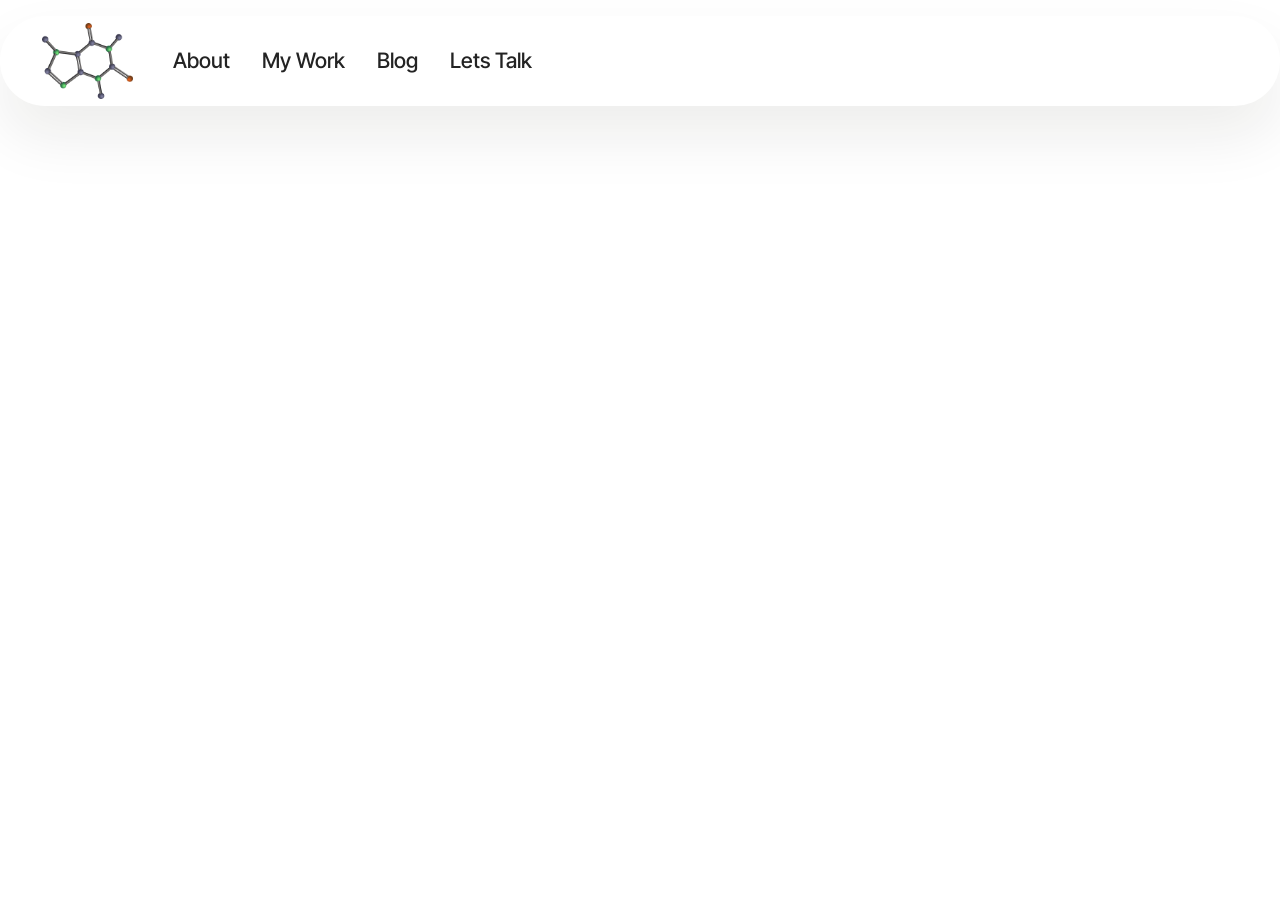
==== commit 6c948b32: "Add files via upload Links fixed" ====
--- a/About.html
+++ b/About.html
@@ -18,7 +18,7 @@
   <link rel="stylesheet" href="assets/theme/css/style.css">
   <link rel="preload" href="https://fonts.googleapis.com/css?family=Inter+Tight:100,200,300,400,500,600,700,800,900,100i,200i,300i,400i,500i,600i,700i,800i,900i&display=swap" as="style" onload="this.onload=null;this.rel='stylesheet'">
   <noscript><link rel="stylesheet" href="https://fonts.googleapis.com/css?family=Inter+Tight:100,200,300,400,500,600,700,800,900,100i,200i,300i,400i,500i,600i,700i,800i,900i&display=swap"></noscript>
-  <link rel="preload" as="style" href="assets/mobirise/css/mbr-additional.css?v=8fjkRF"><link rel="stylesheet" href="assets/mobirise/css/mbr-additional.css?v=8fjkRF" type="text/css">
+  <link rel="preload" as="style" href="assets/mobirise/css/mbr-additional.css?v=qUiudI"><link rel="stylesheet" href="assets/mobirise/css/mbr-additional.css?v=qUiudI" type="text/css">
 
   
   
@@ -49,20 +49,20 @@
 			</button>
 			<div class="collapse navbar-collapse" id="navbarSupportedContent">
 				<ul class="navbar-nav nav-dropdown nav-right" data-app-modern-menu="true"><li class="nav-item">
-						<a class="nav-link link text-black display-4" href="page2.html">About</a>
+						<a class="nav-link link text-black text-primary display-4" href="About.html">About</a>
 					</li>
 					<li class="nav-item">
-						<a class="nav-link link text-black display-4" href="page3.html" aria-expanded="false">My Work</a>
-					</li><li class="nav-item"><a class="nav-link link text-black display-4" href="page4.html">Blog</a></li>
+						<a class="nav-link link text-black text-primary display-4" href="Mywork.html" aria-expanded="false">My Work</a>
+					</li><li class="nav-item"><a class="nav-link link text-black text-primary display-4" href="Blog.html">Blog</a></li>
 					<li class="nav-item">
-						<a class="nav-link link text-black display-4" href="page5.html">Lets Talk</a>
+						<a class="nav-link link text-black text-primary display-4" href="Letstalk.html">Lets Talk</a>
 					</li></ul>
 				
 				
 			</div>
 		</div>
 	</nav>
-</section><section class="display-7" style="padding: 0;align-items: center;justify-content: center;flex-wrap: wrap;    align-content: center;display: flex;position: relative;height: 4rem;"><a href="https://mobiri.se/" style="flex: 1 1;height: 4rem;position: absolute;width: 100%;z-index: 1;"><img alt="" style="height: 4rem;" src="[data-uri]"></a><p style="margin: 0;text-align: center;" class="display-7">&#8204;</p><a style="z-index:1" href="https://mobirise.com/builder/no-code-website-builder.html">No Code Website Builder</a></section><script src="assets/bootstrap/js/bootstrap.bundle.min.js"></script>  <script src="assets/smoothscroll/smooth-scroll.js"></script>  <script src="assets/ytplayer/index.js"></script>  <script src="assets/dropdown/js/navbar-dropdown.js"></script>  <script src="assets/theme/js/script.js"></script>  
+</section><section class="display-7" style="padding: 0;align-items: center;justify-content: center;flex-wrap: wrap;    align-content: center;display: flex;position: relative;height: 4rem;"><a href="https://mobiri.se/" style="flex: 1 1;height: 4rem;position: absolute;width: 100%;z-index: 1;"><img alt="" style="height: 4rem;" src="[data-uri]"></a><p style="margin: 0;text-align: center;" class="display-7">&#8204;</p><a style="z-index:1" href="https://mobirise.com/drag-drop-website-builder.html">Drag & Drop Website Builder</a></section><script src="assets/bootstrap/js/bootstrap.bundle.min.js"></script>  <script src="assets/smoothscroll/smooth-scroll.js"></script>  <script src="assets/ytplayer/index.js"></script>  <script src="assets/dropdown/js/navbar-dropdown.js"></script>  <script src="assets/theme/js/script.js"></script>  
   
   
   <input name="animation" type="hidden">
--- a/assets/mobirise/css/mbr-additional.css
+++ b/assets/mobirise/css/mbr-additional.css
@@ -778,793 +778,6 @@
   outline: red solid 2px !important;
   outline-offset: 2px !important;
   transition: outline 0.2s ease-in-out;
-}
-.cid-tJS6tZXiPa {
-  z-index: 1000;
-  width: 100%;
-  position: relative;
-}
-.cid-tJS6tZXiPa .dropdown-item:before {
-  font-family: Moririse2 !important;
-  content: "\e966";
-  display: inline-block;
-  width: 0;
-  position: absolute;
-  left: 1rem;
-  top: 0.5rem;
-  margin-right: 0.5rem;
-  line-height: 1;
-  font-size: inherit;
-  vertical-align: middle;
-  text-align: center;
-  overflow: hidden;
-  transform: scale(0, 1);
-  transition: all 0.25s ease-in-out;
-}
-@media (max-width: 767px) {
-  .cid-tJS6tZXiPa .navbar-toggler {
-    transform: scale(0.8);
-  }
-}
-.cid-tJS6tZXiPa .navbar-brand {
-  flex-shrink: 0;
-  align-items: center;
-  margin-right: 0;
-  padding: 10px 0;
-  transition: all 0.3s;
-  word-break: break-word;
-  z-index: 1;
-}
-.cid-tJS6tZXiPa .navbar-brand img {
-  max-width: 100%;
-  max-height: 100%;
-  border-radius: 0px !important;
-}
-.cid-tJS6tZXiPa .navbar-brand .navbar-caption {
-  line-height: inherit !important;
-}
-.cid-tJS6tZXiPa .navbar-brand .navbar-logo a {
-  outline: none;
-}
-.cid-tJS6tZXiPa .navbar-nav {
-  margin: auto;
-  margin-left: 0;
-}
-.cid-tJS6tZXiPa .navbar-nav .nav-item {
-  padding: 0 !important;
-  transition: .3s all !important;
-}
-.cid-tJS6tZXiPa .navbar-nav .nav-item .nav-link {
-  padding: 16px !important;
-  margin: 0 !important;
-  border-radius: 1rem !important;
-  transition: .3s all !important;
-}
-.cid-tJS6tZXiPa .navbar-nav .nav-item .nav-link:hover {
-  background-color: rgba(27, 31, 10, 0.06);
-}
-.cid-tJS6tZXiPa .navbar-nav .open .nav-link::after {
-  transform: rotate(180deg);
-}
-@media (min-width: 992px) {
-  .cid-tJS6tZXiPa .navbar-nav .open .nav-link::before {
-    content: "";
-    width: 100%;
-    height: 20px;
-    top: 100%;
-    background: transparent;
-    position: absolute;
-  }
-}
-.cid-tJS6tZXiPa .navbar-nav .dropdown-item {
-  padding: 12px !important;
-  border-radius: 0.5rem !important;
-  margin: 0 8px !important;
-  transition: .3s all !important;
-}
-.cid-tJS6tZXiPa .navbar-nav .dropdown-item:hover {
-  background-color: rgba(27, 31, 10, 0.06);
-}
-@media (min-width: 992px) {
-  .cid-tJS6tZXiPa .navbar-nav {
-    padding-left: 1.5rem;
-  }
-}
-.cid-tJS6tZXiPa .nav-link {
-  width: fit-content;
-  position: relative;
-}
-.cid-tJS6tZXiPa .navbar-logo {
-  padding-left: 2rem;
-  margin: 0 !important;
-}
-@media (max-width: 767px) {
-  .cid-tJS6tZXiPa .navbar-logo {
-    padding-left: 1rem;
-  }
-}
-.cid-tJS6tZXiPa .navbar-caption {
-  padding-left: 1rem;
-  padding-right: .5rem;
-}
-@media (max-width: 767px) {
-  .cid-tJS6tZXiPa .nav-dropdown {
-    padding-bottom: 0.5rem;
-  }
-}
-.cid-tJS6tZXiPa .nav-dropdown .link.dropdown-toggle::after {
-  margin-left: 0.5rem;
-  margin-top: 0.2rem;
-  transition: .3s all;
-}
-.cid-tJS6tZXiPa .container {
-  display: flex;
-  height: 90px;
-  padding: 0.5rem 0.6rem;
-  flex-wrap: nowrap;
-  background: rgba(255, 255, 255, 0.9) !important;
-  left: 0;
-  right: 0;
-  -webkit-box-pack: justify;
-  -ms-flex-pack: justify;
-  justify-content: flex-end;
-  -webkit-box-align: center;
-  -webkit-align-items: center;
-  -ms-flex-align: center;
-  align-items: center;
-  border-radius: 100vw;
-  margin-top: 1rem;
-  background-color: #ffffff;
-  box-shadow: 0 30px 60px 0 rgba(27, 31, 10, 0.08);
-}
-@media (max-width: 992px) {
-  .cid-tJS6tZXiPa .container {
-    padding-right: 2rem;
-  }
-}
-@media (max-width: 767px) {
-  .cid-tJS6tZXiPa .container {
-    width: 95%;
-    height: 56px !important;
-    padding-right: 1rem;
-    margin-top: 0rem;
-  }
-}
-.cid-tJS6tZXiPa .iconfont-wrapper {
-  color: #000000 !important;
-  font-size: 1.5rem;
-  padding-right: 0.5rem;
-}
-.cid-tJS6tZXiPa .dropdown-menu {
-  flex-wrap: wrap;
-  flex-direction: column;
-  max-width: 100%;
-  padding: 12px 4px !important;
-  border-radius: 1.5rem;
-  transition: .3s all !important;
-  min-width: auto;
-  background: #ffffff;
-  background: rgba(255, 255, 255, 0.9) !important;
-}
-.cid-tJS6tZXiPa .nav-item:focus,
-.cid-tJS6tZXiPa .nav-link:focus {
-  outline: none;
-}
-.cid-tJS6tZXiPa .dropdown .dropdown-menu .dropdown-item {
-  width: auto;
-  transition: all 0.25s ease-in-out;
-}
-.cid-tJS6tZXiPa .dropdown .dropdown-menu .dropdown-item::after {
-  right: 0.5rem;
-}
-.cid-tJS6tZXiPa .dropdown .dropdown-menu .dropdown-item .mbr-iconfont {
-  margin-right: 0.5rem;
-  vertical-align: sub;
-}
-.cid-tJS6tZXiPa .dropdown .dropdown-menu .dropdown-item .mbr-iconfont:before {
-  display: inline-block;
-  transform: scale(1, 1);
-  transition: all 0.25s ease-in-out;
-}
-.cid-tJS6tZXiPa .collapsed .dropdown-menu .dropdown-item:before {
-  display: none;
-}
-.cid-tJS6tZXiPa .collapsed .dropdown .dropdown-menu .dropdown-item {
-  padding: 0.235em 1.5em 0.235em 1.5em !important;
-  transition: none;
-  margin: 0 !important;
-}
-.cid-tJS6tZXiPa .navbar {
-  min-height: 90px;
-  transition: all 0.3s;
-  border-bottom: 1px solid transparent;
-  background: transparent !important;
-  padding: 0 !important;
-  border: none !important;
-  box-shadow: none !important;
-  border-radius: 0 !important;
-}
-.cid-tJS6tZXiPa .navbar.opened {
-  transition: all 0.3s;
-}
-.cid-tJS6tZXiPa .navbar .dropdown-item {
-  padding: 0.5rem 1.8rem;
-}
-.cid-tJS6tZXiPa .navbar .navbar-logo img {
-  width: auto;
-}
-.cid-tJS6tZXiPa .navbar .navbar-collapse {
-  z-index: 1;
-  justify-content: flex-end;
-}
-.cid-tJS6tZXiPa .navbar.collapsed {
-  justify-content: center;
-}
-.cid-tJS6tZXiPa .navbar.collapsed .nav-item .nav-link::before {
-  display: none;
-}
-.cid-tJS6tZXiPa .navbar.collapsed.opened .dropdown-menu {
-  top: 0;
-}
-@media (min-width: 992px) {
-  .cid-tJS6tZXiPa .navbar.collapsed.opened:not(.navbar-short) .navbar-collapse {
-    max-height: calc(98.5vh - 5rem);
-  }
-}
-.cid-tJS6tZXiPa .navbar.collapsed .dropdown-menu .dropdown-submenu {
-  left: 0 !important;
-}
-.cid-tJS6tZXiPa .navbar.collapsed .dropdown-menu .dropdown-item:after {
-  right: auto;
-}
-.cid-tJS6tZXiPa .navbar.collapsed .dropdown-menu .dropdown-toggle[data-toggle="dropdown-submenu"]:after {
-  margin-left: 0.5rem;
-  margin-top: 0.2rem;
-  border-top: 0.35em solid;
-  border-right: 0.35em solid transparent;
-  border-left: 0.35em solid transparent;
-  border-bottom: 0;
-  top: 41%;
-}
-.cid-tJS6tZXiPa .navbar.collapsed ul.navbar-nav li {
-  margin: auto;
-}
-.cid-tJS6tZXiPa .navbar.collapsed .dropdown-menu .dropdown-item {
-  padding: 0.25rem 1.5rem;
-  text-align: center;
-}
-.cid-tJS6tZXiPa .navbar.collapsed .icons-menu {
-  padding-left: 0;
-  padding-right: 0;
-  padding-top: 0.5rem;
-  padding-bottom: 0.5rem;
-}
-@media (max-width: 767px) {
-  .cid-tJS6tZXiPa .navbar {
-    min-height: 72px;
-  }
-  .cid-tJS6tZXiPa .navbar .navbar-logo img {
-    height: 2rem !important;
-  }
-}
-@media (max-width: 991px) {
-  .cid-tJS6tZXiPa .navbar .nav-item .nav-link::before {
-    display: none;
-  }
-  .cid-tJS6tZXiPa .navbar.opened .dropdown-menu {
-    top: 0;
-  }
-  .cid-tJS6tZXiPa .navbar .dropdown-menu .dropdown-submenu {
-    left: 0 !important;
-  }
-  .cid-tJS6tZXiPa .navbar .dropdown-menu .dropdown-item:after {
-    right: auto;
-  }
-  .cid-tJS6tZXiPa .navbar .dropdown-menu .dropdown-toggle[data-toggle="dropdown-submenu"]:after {
-    margin-left: 0.5rem;
-    margin-top: 0.2rem;
-    border-top: 0.35em solid;
-    border-right: 0.35em solid transparent;
-    border-left: 0.35em solid transparent;
-    border-bottom: 0;
-    top: 40%;
-  }
-  .cid-tJS6tZXiPa .navbar .dropdown-menu .dropdown-item {
-    padding: 0.25rem 1.5rem !important;
-    text-align: center;
-  }
-  .cid-tJS6tZXiPa .navbar .navbar-brand {
-    flex-shrink: initial;
-    flex-basis: auto;
-    word-break: break-word;
-    padding-right: 10px;
-  }
-  .cid-tJS6tZXiPa .navbar .navbar-toggler {
-    flex-basis: auto;
-  }
-  .cid-tJS6tZXiPa .navbar .icons-menu {
-    padding-left: 0;
-    padding-top: 0.5rem;
-    padding-bottom: 0.5rem;
-  }
-}
-.cid-tJS6tZXiPa .navbar.navbar-short .navbar-logo img {
-  height: 2rem;
-}
-.cid-tJS6tZXiPa .dropdown-item.active,
-.cid-tJS6tZXiPa .dropdown-item:active {
-  background-color: transparent;
-}
-.cid-tJS6tZXiPa .navbar-expand-lg .navbar-nav .nav-link {
-  padding: 0;
-}
-.cid-tJS6tZXiPa .nav-dropdown .link.dropdown-toggle {
-  margin-right: 1.667em;
-}
-.cid-tJS6tZXiPa .nav-dropdown .link.dropdown-toggle[aria-expanded="true"] {
-  margin-right: 0;
-  padding: 0.667em 1.667em;
-}
-.cid-tJS6tZXiPa .navbar.navbar-expand-lg .dropdown .dropdown-menu {
-  background: #ffffff;
-}
-.cid-tJS6tZXiPa .navbar.navbar-expand-lg .dropdown .dropdown-menu .dropdown-submenu {
-  margin: 0;
-  left: 105%;
-  transform: none;
-  top: -12px;
-}
-.cid-tJS6tZXiPa .navbar .dropdown.open > .dropdown-menu {
-  display: flex;
-}
-.cid-tJS6tZXiPa ul.navbar-nav {
-  flex-wrap: wrap;
-}
-.cid-tJS6tZXiPa .navbar-buttons {
-  text-align: center;
-  min-width: 140px;
-}
-@media (max-width: 992px) {
-  .cid-tJS6tZXiPa .navbar-buttons {
-    text-align: left;
-  }
-}
-.cid-tJS6tZXiPa button.navbar-toggler {
-  outline: none;
-  width: 31px;
-  height: 20px;
-  cursor: pointer;
-  transition: all 0.2s;
-  position: relative;
-  align-self: center;
-}
-.cid-tJS6tZXiPa button.navbar-toggler .hamburger span {
-  position: absolute;
-  right: 0;
-  width: 30px;
-  height: 2px;
-  border-right: 5px;
-  background-color: #000000;
-}
-.cid-tJS6tZXiPa button.navbar-toggler .hamburger span:nth-child(1) {
-  top: 0;
-  transition: all 0.2s;
-}
-.cid-tJS6tZXiPa button.navbar-toggler .hamburger span:nth-child(2) {
-  top: 8px;
-  transition: all 0.15s;
-}
-.cid-tJS6tZXiPa button.navbar-toggler .hamburger span:nth-child(3) {
-  top: 8px;
-  transition: all 0.15s;
-}
-.cid-tJS6tZXiPa button.navbar-toggler .hamburger span:nth-child(4) {
-  top: 16px;
-  transition: all 0.2s;
-}
-.cid-tJS6tZXiPa nav.opened .hamburger span:nth-child(1) {
-  top: 8px;
-  width: 0;
-  opacity: 0;
-  right: 50%;
-  transition: all 0.2s;
-}
-.cid-tJS6tZXiPa nav.opened .hamburger span:nth-child(2) {
-  transform: rotate(45deg);
-  transition: all 0.25s;
-}
-.cid-tJS6tZXiPa nav.opened .hamburger span:nth-child(3) {
-  transform: rotate(-45deg);
-  transition: all 0.25s;
-}
-.cid-tJS6tZXiPa nav.opened .hamburger span:nth-child(4) {
-  top: 8px;
-  width: 0;
-  opacity: 0;
-  right: 50%;
-  transition: all 0.2s;
-}
-.cid-tJS6tZXiPa .navbar-dropdown {
-  padding: 0 1rem;
-}
-.cid-tJS6tZXiPa a.nav-link {
-  display: flex;
-  align-items: center;
-  justify-content: center;
-}
-.cid-tJS6tZXiPa .icons-menu {
-  flex-wrap: nowrap;
-  display: flex;
-  justify-content: center;
-  padding-left: 1rem;
-  padding-right: 1rem;
-  padding-top: 0.3rem;
-  text-align: center;
-}
-@media (max-width: 992px) {
-  .cid-tJS6tZXiPa .icons-menu {
-    justify-content: flex-start;
-    margin-bottom: .5rem;
-  }
-}
-@media screen and (-ms-high-contrast: active), (-ms-high-contrast: none) {
-  .cid-tJS6tZXiPa .navbar {
-    height: 70px;
-  }
-  .cid-tJS6tZXiPa .navbar.opened {
-    height: auto;
-  }
-  .cid-tJS6tZXiPa .nav-item .nav-link:hover::before {
-    width: 175%;
-    max-width: calc(100% + 2rem);
-    left: -1rem;
-  }
-}
-.cid-tJS6tZXiPa .navbar .dropdown > .dropdown-menu {
-  display: none;
-  width: max-content;
-  max-width: 500px !important;
-  transform: translateX(-50%);
-  top: calc(100% + 20px);
-  left: 50%;
-}
-.cid-tJS6tZXiPa .navbar .dropdown > .dropdown-menu .dropdown-item {
-  line-height: 1 !important;
-}
-.cid-tJS6tZXiPa .navbar .dropdown > .dropdown-menu .dropdown .dropdown-item {
-  align-items: center;
-  display: flex;
-  height: max-content !important;
-  min-height: max-content !important;
-}
-.cid-tJS6tZXiPa .navbar .dropdown > .dropdown-menu .dropdown .dropdown-item::after {
-  display: inline-block;
-  position: static;
-  margin-left: 0.5rem;
-  margin-top: 0;
-  margin-right: 0;
-  margin-bottom: 0;
-  transition: .3s all;
-  transform: rotate(-90deg);
-}
-.cid-tJS6tZXiPa .navbar .dropdown > .dropdown-menu .dropdown.open .dropdown-item::after {
-  transform: rotate(0deg);
-}
-.cid-tJS6tZXiPa .mbr-section-btn {
-  margin: -0.6rem -0.6rem;
-}
-.cid-tJS6tZXiPa .navbar-toggler {
-  margin-left: 12px;
-  margin-right: 8px;
-  order: 1000;
-}
-@media (max-width: 991px) {
-  .cid-tJS6tZXiPa .navbar-brand {
-    margin-right: auto;
-  }
-  .cid-tJS6tZXiPa .navbar-collapse {
-    z-index: -1 !important;
-    position: absolute;
-    top: 110%;
-    left: 0;
-    width: 100%;
-    padding: 1rem;
-    border-radius: 1.5rem;
-    background: #ffffff;
-    opacity: 1;
-    border-color: rgba(255, 255, 255, 0.9) !important;
-    background: rgba(255, 255, 255, 0.9) !important;
-    backdrop-filter: blur(8px);
-  }
-  .cid-tJS6tZXiPa .navbar-nav .nav-item .nav-link::after {
-    margin-left: 10px;
-  }
-  .cid-tJS6tZXiPa .navbar-nav .dropdown-item:hover {
-    background-color: rgba(27, 31, 10, 0.06);
-  }
-  .cid-tJS6tZXiPa .navbar .dropdown > .dropdown-menu {
-    max-width: 100% !important;
-    transform: translateX(0);
-    top: 10px;
-    left: 0;
-    padding: 8px !important;
-    border-radius: 1rem;
-    background-color: rgba(27, 31, 10, 0.04) !important;
-  }
-  .cid-tJS6tZXiPa .navbar .dropdown > .dropdown-menu .dropdown-item {
-    padding: 8px !important;
-    line-height: 1 !important;
-    margin-bottom: 4px !important;
-  }
-  .cid-tJS6tZXiPa .navbar .dropdown > .dropdown-menu .dropdown .dropdown-item {
-    align-items: center;
-    display: flex;
-    height: max-content !important;
-    min-height: max-content !important;
-  }
-  .cid-tJS6tZXiPa .navbar .dropdown > .dropdown-menu .dropdown .dropdown-item::after {
-    display: inline-block;
-    position: static;
-    margin-left: 0.5rem;
-    margin-top: 0;
-    margin-right: 0;
-    margin-bottom: 0;
-    transition: .3s all;
-    transform: rotate(0deg);
-  }
-  .cid-tJS6tZXiPa .navbar .dropdown > .dropdown-menu .dropdown.open .dropdown-item::after {
-    transform: rotate(180deg);
-  }
-  .cid-tJS6tZXiPa .navbar .dropdown > .dropdown-menu .dropdown-submenu {
-    position: static;
-    width: 100%;
-    max-width: 100% !important;
-    transform: translateX(0) !important;
-    top: 0;
-    left: 0;
-    padding: 8px !important;
-    border-radius: 1rem;
-    background-color: rgba(27, 31, 10, 0.04) !important;
-  }
-  .cid-tJS6tZXiPa .navbar .dropdown.open > .dropdown-menu {
-    display: flex !important;
-    flex-direction: column;
-    align-items: flex-start;
-  }
-}
-@media (max-width: 575px) {
-  .cid-tJS6tZXiPa .navbar-collapse {
-    padding: 1rem;
-  }
-}
-.cid-vvjeJ0F94y {
-  display: flex;
-  padding-top: 20rem;
-  padding-bottom: 0rem;
-  background-image: url("../../../assets/images/pxl-20240918-92000366-2000x1125.jpg");
-}
-.cid-vvjeJ0F94y .mbr-overlay {
-  background-color: #000000;
-  opacity: 0.1;
-}
-@media (min-width: 768px) {
-  .cid-vvjeJ0F94y {
-    align-items: flex-end;
-  }
-  .cid-vvjeJ0F94y .row {
-    justify-content: flex-start;
-  }
-  .cid-vvjeJ0F94y .content-wrap {
-    padding: 1rem 3rem;
-  }
-}
-@media (max-width: 991px) and (min-width: 768px) {
-  .cid-vvjeJ0F94y .content-wrap {
-    min-width: 50%;
-  }
-}
-@media (max-width: 767px) {
-  .cid-vvjeJ0F94y {
-    -webkit-align-items: center;
-    align-items: flex-end;
-  }
-  .cid-vvjeJ0F94y .mbr-row {
-    -webkit-justify-content: center;
-    justify-content: center;
-  }
-  .cid-vvjeJ0F94y .content-wrap {
-    width: 100%;
-  }
-}
-.cid-vvjeJ0F94y .mbr-fallback-image.disabled {
-  display: none;
-}
-.cid-vvjeJ0F94y .mbr-fallback-image {
-  display: block;
-  background-size: cover;
-  background-position: center center;
-  width: 100%;
-  height: 100%;
-  position: absolute;
-  top: 0;
-}
-.cid-vvjeJ0F94y .mbr-section-title,
-.cid-vvjeJ0F94y .mbr-section-subtitle {
-  text-align: left;
-  color: #ffc091;
-}
-.cid-vvjeJ0F94y .mbr-text,
-.cid-vvjeJ0F94y .mbr-section-btn {
-  text-align: left;
-}
-.cid-vvjeJ0F94y .mbr-section-title {
-  color: #ffffff;
-}
-.cid-vvjeJ0FxD1 {
-  padding-top: 5rem;
-  padding-bottom: 5rem;
-  background-color: transparent;
-}
-.cid-vvjeJ0FxD1 .mbr-fallback-image.disabled {
-  display: none;
-}
-.cid-vvjeJ0FxD1 .mbr-fallback-image {
-  display: block;
-  background-size: cover;
-  background-position: center center;
-  width: 100%;
-  height: 100%;
-  position: absolute;
-  top: 0;
-}
-.cid-vvjeJ0FxD1 .card-wrapper {
-  overflow: hidden;
-  background: #ffffff;
-}
-.cid-vvjeJ0FxD1 .text-wrapper {
-  padding: 4rem 3rem;
-}
-@media (min-width: 768px) and (max-width: 991px) {
-  .cid-vvjeJ0FxD1 .text-wrapper {
-    padding: 2.25rem;
-  }
-}
-@media (max-width: 767px) {
-  .cid-vvjeJ0FxD1 .text-wrapper {
-    padding: 1.5rem;
-  }
-}
-.cid-vvjeJ0FxD1 .row {
-  align-items: center;
-  margin-right: -1rem;
-  margin-left: -1rem;
-}
-.cid-vvjeJ0FxD1 .row {
-  flex-direction: row-reverse;
-}
-.cid-vvjeJ0FxD1 .image-wrapper {
-  padding: 0 1rem;
-}
-.cid-vvjeJ0FxD1 img,
-.cid-vvjeJ0FxD1 .image-wrapper {
-  height: 400px;
-  object-fit: cover;
-}
-@media (max-width: 767px) {
-  .cid-vvjeJ0FxD1 img,
-  .cid-vvjeJ0FxD1 .image-wrapper {
-    max-height: 350px;
-  }
-}
-.cid-vvjeJ0FxD1 .mbr-section-title {
-  color: #000000;
-}
-.cid-vvjeJ0FxD1 .mbr-text {
-  color: #000000;
-}
-.cid-vvjeJ0FWsA {
-  padding-top: 5rem;
-  padding-bottom: 3rem;
-  background-color: #ffffff;
-}
-.cid-vvjeJ0FWsA .item-subtitle {
-  line-height: 1.2;
-  color: #000000;
-  text-align: center;
-}
-.cid-vvjeJ0FWsA img,
-.cid-vvjeJ0FWsA .item-img {
-  width: 100%;
-  height: 300px;
-  object-fit: cover;
-}
-.cid-vvjeJ0FWsA .item:focus,
-.cid-vvjeJ0FWsA span:focus {
-  outline: none;
-}
-.cid-vvjeJ0FWsA .item {
-  margin-bottom: 2rem;
-}
-@media (max-width: 767px) {
-  .cid-vvjeJ0FWsA .item {
-    margin-bottom: 1rem;
-  }
-}
-.cid-vvjeJ0FWsA .item-wrapper {
-  position: relative;
-  border-radius: 4px;
-  height: 100%;
-  display: flex;
-  flex-flow: column nowrap;
-}
-.cid-vvjeJ0FWsA .mbr-section-title {
-  color: #000000;
-}
-.cid-vvjeJ0FWsA .mbr-text,
-.cid-vvjeJ0FWsA .mbr-section-btn {
-  color: #000000;
-  text-align: center;
-}
-.cid-vvjeJ0FWsA .item-title {
-  color: #000000;
-  text-align: center;
-}
-.cid-vvjeJ0FWsA .content-head {
-  max-width: 800px;
-}
-.cid-vvjeJ0FTAq {
-  padding-top: 6rem;
-  padding-bottom: 6rem;
-  background-color: transparent;
-}
-.cid-vvjeJ0FTAq .item-subtitle {
-  line-height: 1.2;
-  color: #000000;
-}
-.cid-vvjeJ0FTAq img,
-.cid-vvjeJ0FTAq .item-img {
-  width: 100%;
-  height: 100%;
-  height: 400px;
-  object-fit: cover;
-}
-.cid-vvjeJ0FTAq .item:focus,
-.cid-vvjeJ0FTAq span:focus {
-  outline: none;
-}
-.cid-vvjeJ0FTAq .item {
-  margin-bottom: 2rem;
-}
-@media (max-width: 767px) {
-  .cid-vvjeJ0FTAq .item {
-    margin-bottom: 1rem;
-  }
-}
-.cid-vvjeJ0FTAq .item-wrapper {
-  position: relative;
-  border-radius: 4px;
-  height: 100%;
-  display: flex;
-  flex-flow: column nowrap;
-}
-.cid-vvjeJ0FTAq .mbr-section-title {
-  color: #232323;
-}
-.cid-vvjeJ0FTAq .mbr-text,
-.cid-vvjeJ0FTAq .mbr-section-btn {
-  color: #232323;
-}
-.cid-vvjeJ0FTAq .item-title {
-  color: #232323;
-}
-.cid-vvjeJ0FTAq .content-head {
-  max-width: 800px;
-}
-.cid-vvjeJ0GqiQ {
-  padding-top: 7rem;
-  padding-bottom: 12rem;
-  background-image: url("../../../assets/images/pxl-20230908-165703246-2000x1500.jpeg");
-  overflow: hidden;
 }
 .cid-tJS6tZXiPa {
   z-index: 1000;
@@ -2119,3 +1332,232 @@
     padding: 1rem;
   }
 }
+.cid-vvjeJ0F94y {
+  display: flex;
+  padding-top: 20rem;
+  padding-bottom: 0rem;
+  background-image: url("../../../assets/images/pxl-20240918-92000366-2000x1125.jpg");
+}
+.cid-vvjeJ0F94y .mbr-overlay {
+  background-color: #000000;
+  opacity: 0.1;
+}
+@media (min-width: 768px) {
+  .cid-vvjeJ0F94y {
+    align-items: flex-end;
+  }
+  .cid-vvjeJ0F94y .row {
+    justify-content: flex-start;
+  }
+  .cid-vvjeJ0F94y .content-wrap {
+    padding: 1rem 3rem;
+  }
+}
+@media (max-width: 991px) and (min-width: 768px) {
+  .cid-vvjeJ0F94y .content-wrap {
+    min-width: 50%;
+  }
+}
+@media (max-width: 767px) {
+  .cid-vvjeJ0F94y {
+    -webkit-align-items: center;
+    align-items: flex-end;
+  }
+  .cid-vvjeJ0F94y .mbr-row {
+    -webkit-justify-content: center;
+    justify-content: center;
+  }
+  .cid-vvjeJ0F94y .content-wrap {
+    width: 100%;
+  }
+}
+.cid-vvjeJ0F94y .mbr-fallback-image.disabled {
+  display: none;
+}
+.cid-vvjeJ0F94y .mbr-fallback-image {
+  display: block;
+  background-size: cover;
+  background-position: center center;
+  width: 100%;
+  height: 100%;
+  position: absolute;
+  top: 0;
+}
+.cid-vvjeJ0F94y .mbr-section-title,
+.cid-vvjeJ0F94y .mbr-section-subtitle {
+  text-align: left;
+  color: #ffc091;
+}
+.cid-vvjeJ0F94y .mbr-text,
+.cid-vvjeJ0F94y .mbr-section-btn {
+  text-align: left;
+}
+.cid-vvjeJ0F94y .mbr-section-title {
+  color: #ffffff;
+}
+.cid-vvjeJ0FxD1 {
+  padding-top: 5rem;
+  padding-bottom: 5rem;
+  background-color: transparent;
+}
+.cid-vvjeJ0FxD1 .mbr-fallback-image.disabled {
+  display: none;
+}
+.cid-vvjeJ0FxD1 .mbr-fallback-image {
+  display: block;
+  background-size: cover;
+  background-position: center center;
+  width: 100%;
+  height: 100%;
+  position: absolute;
+  top: 0;
+}
+.cid-vvjeJ0FxD1 .card-wrapper {
+  overflow: hidden;
+  background: #ffffff;
+}
+.cid-vvjeJ0FxD1 .text-wrapper {
+  padding: 4rem 3rem;
+}
+@media (min-width: 768px) and (max-width: 991px) {
+  .cid-vvjeJ0FxD1 .text-wrapper {
+    padding: 2.25rem;
+  }
+}
+@media (max-width: 767px) {
+  .cid-vvjeJ0FxD1 .text-wrapper {
+    padding: 1.5rem;
+  }
+}
+.cid-vvjeJ0FxD1 .row {
+  align-items: center;
+  margin-right: -1rem;
+  margin-left: -1rem;
+}
+.cid-vvjeJ0FxD1 .row {
+  flex-direction: row-reverse;
+}
+.cid-vvjeJ0FxD1 .image-wrapper {
+  padding: 0 1rem;
+}
+.cid-vvjeJ0FxD1 img,
+.cid-vvjeJ0FxD1 .image-wrapper {
+  height: 400px;
+  object-fit: cover;
+}
+@media (max-width: 767px) {
+  .cid-vvjeJ0FxD1 img,
+  .cid-vvjeJ0FxD1 .image-wrapper {
+    max-height: 350px;
+  }
+}
+.cid-vvjeJ0FxD1 .mbr-section-title {
+  color: #000000;
+}
+.cid-vvjeJ0FxD1 .mbr-text {
+  color: #000000;
+}
+.cid-vvjeJ0FWsA {
+  padding-top: 5rem;
+  padding-bottom: 3rem;
+  background-color: #ffffff;
+}
+.cid-vvjeJ0FWsA .item-subtitle {
+  line-height: 1.2;
+  color: #000000;
+  text-align: center;
+}
+.cid-vvjeJ0FWsA img,
+.cid-vvjeJ0FWsA .item-img {
+  width: 100%;
+  height: 300px;
+  object-fit: cover;
+}
+.cid-vvjeJ0FWsA .item:focus,
+.cid-vvjeJ0FWsA span:focus {
+  outline: none;
+}
+.cid-vvjeJ0FWsA .item {
+  margin-bottom: 2rem;
+}
+@media (max-width: 767px) {
+  .cid-vvjeJ0FWsA .item {
+    margin-bottom: 1rem;
+  }
+}
+.cid-vvjeJ0FWsA .item-wrapper {
+  position: relative;
+  border-radius: 4px;
+  height: 100%;
+  display: flex;
+  flex-flow: column nowrap;
+}
+.cid-vvjeJ0FWsA .mbr-section-title {
+  color: #000000;
+}
+.cid-vvjeJ0FWsA .mbr-text,
+.cid-vvjeJ0FWsA .mbr-section-btn {
+  color: #000000;
+  text-align: center;
+}
+.cid-vvjeJ0FWsA .item-title {
+  color: #000000;
+  text-align: center;
+}
+.cid-vvjeJ0FWsA .content-head {
+  max-width: 800px;
+}
+.cid-vvjeJ0FTAq {
+  padding-top: 6rem;
+  padding-bottom: 6rem;
+  background-color: transparent;
+}
+.cid-vvjeJ0FTAq .item-subtitle {
+  line-height: 1.2;
+  color: #000000;
+}
+.cid-vvjeJ0FTAq img,
+.cid-vvjeJ0FTAq .item-img {
+  width: 100%;
+  height: 100%;
+  height: 400px;
+  object-fit: cover;
+}
+.cid-vvjeJ0FTAq .item:focus,
+.cid-vvjeJ0FTAq span:focus {
+  outline: none;
+}
+.cid-vvjeJ0FTAq .item {
+  margin-bottom: 2rem;
+}
+@media (max-width: 767px) {
+  .cid-vvjeJ0FTAq .item {
+    margin-bottom: 1rem;
+  }
+}
+.cid-vvjeJ0FTAq .item-wrapper {
+  position: relative;
+  border-radius: 4px;
+  height: 100%;
+  display: flex;
+  flex-flow: column nowrap;
+}
+.cid-vvjeJ0FTAq .mbr-section-title {
+  color: #232323;
+}
+.cid-vvjeJ0FTAq .mbr-text,
+.cid-vvjeJ0FTAq .mbr-section-btn {
+  color: #232323;
+}
+.cid-vvjeJ0FTAq .item-title {
+  color: #232323;
+}
+.cid-vvjeJ0FTAq .content-head {
+  max-width: 800px;
+}
+.cid-vvjeJ0GqiQ {
+  padding-top: 7rem;
+  padding-bottom: 12rem;
+  background-image: url("../../../assets/images/pxl-20230908-165703246-2000x1500.jpeg");
+  overflow: hidden;
+}
--- a/assets/mobirise/css/mbr-additional.css
+++ b/assets/mobirise/css/mbr-additional.css
@@ -778,793 +778,6 @@
   outline: red solid 2px !important;
   outline-offset: 2px !important;
   transition: outline 0.2s ease-in-out;
-}
-.cid-tJS6tZXiPa {
-  z-index: 1000;
-  width: 100%;
-  position: relative;
-}
-.cid-tJS6tZXiPa .dropdown-item:before {
-  font-family: Moririse2 !important;
-  content: "\e966";
-  display: inline-block;
-  width: 0;
-  position: absolute;
-  left: 1rem;
-  top: 0.5rem;
-  margin-right: 0.5rem;
-  line-height: 1;
-  font-size: inherit;
-  vertical-align: middle;
-  text-align: center;
-  overflow: hidden;
-  transform: scale(0, 1);
-  transition: all 0.25s ease-in-out;
-}
-@media (max-width: 767px) {
-  .cid-tJS6tZXiPa .navbar-toggler {
-    transform: scale(0.8);
-  }
-}
-.cid-tJS6tZXiPa .navbar-brand {
-  flex-shrink: 0;
-  align-items: center;
-  margin-right: 0;
-  padding: 10px 0;
-  transition: all 0.3s;
-  word-break: break-word;
-  z-index: 1;
-}
-.cid-tJS6tZXiPa .navbar-brand img {
-  max-width: 100%;
-  max-height: 100%;
-  border-radius: 0px !important;
-}
-.cid-tJS6tZXiPa .navbar-brand .navbar-caption {
-  line-height: inherit !important;
-}
-.cid-tJS6tZXiPa .navbar-brand .navbar-logo a {
-  outline: none;
-}
-.cid-tJS6tZXiPa .navbar-nav {
-  margin: auto;
-  margin-left: 0;
-}
-.cid-tJS6tZXiPa .navbar-nav .nav-item {
-  padding: 0 !important;
-  transition: .3s all !important;
-}
-.cid-tJS6tZXiPa .navbar-nav .nav-item .nav-link {
-  padding: 16px !important;
-  margin: 0 !important;
-  border-radius: 1rem !important;
-  transition: .3s all !important;
-}
-.cid-tJS6tZXiPa .navbar-nav .nav-item .nav-link:hover {
-  background-color: rgba(27, 31, 10, 0.06);
-}
-.cid-tJS6tZXiPa .navbar-nav .open .nav-link::after {
-  transform: rotate(180deg);
-}
-@media (min-width: 992px) {
-  .cid-tJS6tZXiPa .navbar-nav .open .nav-link::before {
-    content: "";
-    width: 100%;
-    height: 20px;
-    top: 100%;
-    background: transparent;
-    position: absolute;
-  }
-}
-.cid-tJS6tZXiPa .navbar-nav .dropdown-item {
-  padding: 12px !important;
-  border-radius: 0.5rem !important;
-  margin: 0 8px !important;
-  transition: .3s all !important;
-}
-.cid-tJS6tZXiPa .navbar-nav .dropdown-item:hover {
-  background-color: rgba(27, 31, 10, 0.06);
-}
-@media (min-width: 992px) {
-  .cid-tJS6tZXiPa .navbar-nav {
-    padding-left: 1.5rem;
-  }
-}
-.cid-tJS6tZXiPa .nav-link {
-  width: fit-content;
-  position: relative;
-}
-.cid-tJS6tZXiPa .navbar-logo {
-  padding-left: 2rem;
-  margin: 0 !important;
-}
-@media (max-width: 767px) {
-  .cid-tJS6tZXiPa .navbar-logo {
-    padding-left: 1rem;
-  }
-}
-.cid-tJS6tZXiPa .navbar-caption {
-  padding-left: 1rem;
-  padding-right: .5rem;
-}
-@media (max-width: 767px) {
-  .cid-tJS6tZXiPa .nav-dropdown {
-    padding-bottom: 0.5rem;
-  }
-}
-.cid-tJS6tZXiPa .nav-dropdown .link.dropdown-toggle::after {
-  margin-left: 0.5rem;
-  margin-top: 0.2rem;
-  transition: .3s all;
-}
-.cid-tJS6tZXiPa .container {
-  display: flex;
-  height: 90px;
-  padding: 0.5rem 0.6rem;
-  flex-wrap: nowrap;
-  background: rgba(255, 255, 255, 0.9) !important;
-  left: 0;
-  right: 0;
-  -webkit-box-pack: justify;
-  -ms-flex-pack: justify;
-  justify-content: flex-end;
-  -webkit-box-align: center;
-  -webkit-align-items: center;
-  -ms-flex-align: center;
-  align-items: center;
-  border-radius: 100vw;
-  margin-top: 1rem;
-  background-color: #ffffff;
-  box-shadow: 0 30px 60px 0 rgba(27, 31, 10, 0.08);
-}
-@media (max-width: 992px) {
-  .cid-tJS6tZXiPa .container {
-    padding-right: 2rem;
-  }
-}
-@media (max-width: 767px) {
-  .cid-tJS6tZXiPa .container {
-    width: 95%;
-    height: 56px !important;
-    padding-right: 1rem;
-    margin-top: 0rem;
-  }
-}
-.cid-tJS6tZXiPa .iconfont-wrapper {
-  color: #000000 !important;
-  font-size: 1.5rem;
-  padding-right: 0.5rem;
-}
-.cid-tJS6tZXiPa .dropdown-menu {
-  flex-wrap: wrap;
-  flex-direction: column;
-  max-width: 100%;
-  padding: 12px 4px !important;
-  border-radius: 1.5rem;
-  transition: .3s all !important;
-  min-width: auto;
-  background: #ffffff;
-  background: rgba(255, 255, 255, 0.9) !important;
-}
-.cid-tJS6tZXiPa .nav-item:focus,
-.cid-tJS6tZXiPa .nav-link:focus {
-  outline: none;
-}
-.cid-tJS6tZXiPa .dropdown .dropdown-menu .dropdown-item {
-  width: auto;
-  transition: all 0.25s ease-in-out;
-}
-.cid-tJS6tZXiPa .dropdown .dropdown-menu .dropdown-item::after {
-  right: 0.5rem;
-}
-.cid-tJS6tZXiPa .dropdown .dropdown-menu .dropdown-item .mbr-iconfont {
-  margin-right: 0.5rem;
-  vertical-align: sub;
-}
-.cid-tJS6tZXiPa .dropdown .dropdown-menu .dropdown-item .mbr-iconfont:before {
-  display: inline-block;
-  transform: scale(1, 1);
-  transition: all 0.25s ease-in-out;
-}
-.cid-tJS6tZXiPa .collapsed .dropdown-menu .dropdown-item:before {
-  display: none;
-}
-.cid-tJS6tZXiPa .collapsed .dropdown .dropdown-menu .dropdown-item {
-  padding: 0.235em 1.5em 0.235em 1.5em !important;
-  transition: none;
-  margin: 0 !important;
-}
-.cid-tJS6tZXiPa .navbar {
-  min-height: 90px;
-  transition: all 0.3s;
-  border-bottom: 1px solid transparent;
-  background: transparent !important;
-  padding: 0 !important;
-  border: none !important;
-  box-shadow: none !important;
-  border-radius: 0 !important;
-}
-.cid-tJS6tZXiPa .navbar.opened {
-  transition: all 0.3s;
-}
-.cid-tJS6tZXiPa .navbar .dropdown-item {
-  padding: 0.5rem 1.8rem;
-}
-.cid-tJS6tZXiPa .navbar .navbar-logo img {
-  width: auto;
-}
-.cid-tJS6tZXiPa .navbar .navbar-collapse {
-  z-index: 1;
-  justify-content: flex-end;
-}
-.cid-tJS6tZXiPa .navbar.collapsed {
-  justify-content: center;
-}
-.cid-tJS6tZXiPa .navbar.collapsed .nav-item .nav-link::before {
-  display: none;
-}
-.cid-tJS6tZXiPa .navbar.collapsed.opened .dropdown-menu {
-  top: 0;
-}
-@media (min-width: 992px) {
-  .cid-tJS6tZXiPa .navbar.collapsed.opened:not(.navbar-short) .navbar-collapse {
-    max-height: calc(98.5vh - 5rem);
-  }
-}
-.cid-tJS6tZXiPa .navbar.collapsed .dropdown-menu .dropdown-submenu {
-  left: 0 !important;
-}
-.cid-tJS6tZXiPa .navbar.collapsed .dropdown-menu .dropdown-item:after {
-  right: auto;
-}
-.cid-tJS6tZXiPa .navbar.collapsed .dropdown-menu .dropdown-toggle[data-toggle="dropdown-submenu"]:after {
-  margin-left: 0.5rem;
-  margin-top: 0.2rem;
-  border-top: 0.35em solid;
-  border-right: 0.35em solid transparent;
-  border-left: 0.35em solid transparent;
-  border-bottom: 0;
-  top: 41%;
-}
-.cid-tJS6tZXiPa .navbar.collapsed ul.navbar-nav li {
-  margin: auto;
-}
-.cid-tJS6tZXiPa .navbar.collapsed .dropdown-menu .dropdown-item {
-  padding: 0.25rem 1.5rem;
-  text-align: center;
-}
-.cid-tJS6tZXiPa .navbar.collapsed .icons-menu {
-  padding-left: 0;
-  padding-right: 0;
-  padding-top: 0.5rem;
-  padding-bottom: 0.5rem;
-}
-@media (max-width: 767px) {
-  .cid-tJS6tZXiPa .navbar {
-    min-height: 72px;
-  }
-  .cid-tJS6tZXiPa .navbar .navbar-logo img {
-    height: 2rem !important;
-  }
-}
-@media (max-width: 991px) {
-  .cid-tJS6tZXiPa .navbar .nav-item .nav-link::before {
-    display: none;
-  }
-  .cid-tJS6tZXiPa .navbar.opened .dropdown-menu {
-    top: 0;
-  }
-  .cid-tJS6tZXiPa .navbar .dropdown-menu .dropdown-submenu {
-    left: 0 !important;
-  }
-  .cid-tJS6tZXiPa .navbar .dropdown-menu .dropdown-item:after {
-    right: auto;
-  }
-  .cid-tJS6tZXiPa .navbar .dropdown-menu .dropdown-toggle[data-toggle="dropdown-submenu"]:after {
-    margin-left: 0.5rem;
-    margin-top: 0.2rem;
-    border-top: 0.35em solid;
-    border-right: 0.35em solid transparent;
-    border-left: 0.35em solid transparent;
-    border-bottom: 0;
-    top: 40%;
-  }
-  .cid-tJS6tZXiPa .navbar .dropdown-menu .dropdown-item {
-    padding: 0.25rem 1.5rem !important;
-    text-align: center;
-  }
-  .cid-tJS6tZXiPa .navbar .navbar-brand {
-    flex-shrink: initial;
-    flex-basis: auto;
-    word-break: break-word;
-    padding-right: 10px;
-  }
-  .cid-tJS6tZXiPa .navbar .navbar-toggler {
-    flex-basis: auto;
-  }
-  .cid-tJS6tZXiPa .navbar .icons-menu {
-    padding-left: 0;
-    padding-top: 0.5rem;
-    padding-bottom: 0.5rem;
-  }
-}
-.cid-tJS6tZXiPa .navbar.navbar-short .navbar-logo img {
-  height: 2rem;
-}
-.cid-tJS6tZXiPa .dropdown-item.active,
-.cid-tJS6tZXiPa .dropdown-item:active {
-  background-color: transparent;
-}
-.cid-tJS6tZXiPa .navbar-expand-lg .navbar-nav .nav-link {
-  padding: 0;
-}
-.cid-tJS6tZXiPa .nav-dropdown .link.dropdown-toggle {
-  margin-right: 1.667em;
-}
-.cid-tJS6tZXiPa .nav-dropdown .link.dropdown-toggle[aria-expanded="true"] {
-  margin-right: 0;
-  padding: 0.667em 1.667em;
-}
-.cid-tJS6tZXiPa .navbar.navbar-expand-lg .dropdown .dropdown-menu {
-  background: #ffffff;
-}
-.cid-tJS6tZXiPa .navbar.navbar-expand-lg .dropdown .dropdown-menu .dropdown-submenu {
-  margin: 0;
-  left: 105%;
-  transform: none;
-  top: -12px;
-}
-.cid-tJS6tZXiPa .navbar .dropdown.open > .dropdown-menu {
-  display: flex;
-}
-.cid-tJS6tZXiPa ul.navbar-nav {
-  flex-wrap: wrap;
-}
-.cid-tJS6tZXiPa .navbar-buttons {
-  text-align: center;
-  min-width: 140px;
-}
-@media (max-width: 992px) {
-  .cid-tJS6tZXiPa .navbar-buttons {
-    text-align: left;
-  }
-}
-.cid-tJS6tZXiPa button.navbar-toggler {
-  outline: none;
-  width: 31px;
-  height: 20px;
-  cursor: pointer;
-  transition: all 0.2s;
-  position: relative;
-  align-self: center;
-}
-.cid-tJS6tZXiPa button.navbar-toggler .hamburger span {
-  position: absolute;
-  right: 0;
-  width: 30px;
-  height: 2px;
-  border-right: 5px;
-  background-color: #000000;
-}
-.cid-tJS6tZXiPa button.navbar-toggler .hamburger span:nth-child(1) {
-  top: 0;
-  transition: all 0.2s;
-}
-.cid-tJS6tZXiPa button.navbar-toggler .hamburger span:nth-child(2) {
-  top: 8px;
-  transition: all 0.15s;
-}
-.cid-tJS6tZXiPa button.navbar-toggler .hamburger span:nth-child(3) {
-  top: 8px;
-  transition: all 0.15s;
-}
-.cid-tJS6tZXiPa button.navbar-toggler .hamburger span:nth-child(4) {
-  top: 16px;
-  transition: all 0.2s;
-}
-.cid-tJS6tZXiPa nav.opened .hamburger span:nth-child(1) {
-  top: 8px;
-  width: 0;
-  opacity: 0;
-  right: 50%;
-  transition: all 0.2s;
-}
-.cid-tJS6tZXiPa nav.opened .hamburger span:nth-child(2) {
-  transform: rotate(45deg);
-  transition: all 0.25s;
-}
-.cid-tJS6tZXiPa nav.opened .hamburger span:nth-child(3) {
-  transform: rotate(-45deg);
-  transition: all 0.25s;
-}
-.cid-tJS6tZXiPa nav.opened .hamburger span:nth-child(4) {
-  top: 8px;
-  width: 0;
-  opacity: 0;
-  right: 50%;
-  transition: all 0.2s;
-}
-.cid-tJS6tZXiPa .navbar-dropdown {
-  padding: 0 1rem;
-}
-.cid-tJS6tZXiPa a.nav-link {
-  display: flex;
-  align-items: center;
-  justify-content: center;
-}
-.cid-tJS6tZXiPa .icons-menu {
-  flex-wrap: nowrap;
-  display: flex;
-  justify-content: center;
-  padding-left: 1rem;
-  padding-right: 1rem;
-  padding-top: 0.3rem;
-  text-align: center;
-}
-@media (max-width: 992px) {
-  .cid-tJS6tZXiPa .icons-menu {
-    justify-content: flex-start;
-    margin-bottom: .5rem;
-  }
-}
-@media screen and (-ms-high-contrast: active), (-ms-high-contrast: none) {
-  .cid-tJS6tZXiPa .navbar {
-    height: 70px;
-  }
-  .cid-tJS6tZXiPa .navbar.opened {
-    height: auto;
-  }
-  .cid-tJS6tZXiPa .nav-item .nav-link:hover::before {
-    width: 175%;
-    max-width: calc(100% + 2rem);
-    left: -1rem;
-  }
-}
-.cid-tJS6tZXiPa .navbar .dropdown > .dropdown-menu {
-  display: none;
-  width: max-content;
-  max-width: 500px !important;
-  transform: translateX(-50%);
-  top: calc(100% + 20px);
-  left: 50%;
-}
-.cid-tJS6tZXiPa .navbar .dropdown > .dropdown-menu .dropdown-item {
-  line-height: 1 !important;
-}
-.cid-tJS6tZXiPa .navbar .dropdown > .dropdown-menu .dropdown .dropdown-item {
-  align-items: center;
-  display: flex;
-  height: max-content !important;
-  min-height: max-content !important;
-}
-.cid-tJS6tZXiPa .navbar .dropdown > .dropdown-menu .dropdown .dropdown-item::after {
-  display: inline-block;
-  position: static;
-  margin-left: 0.5rem;
-  margin-top: 0;
-  margin-right: 0;
-  margin-bottom: 0;
-  transition: .3s all;
-  transform: rotate(-90deg);
-}
-.cid-tJS6tZXiPa .navbar .dropdown > .dropdown-menu .dropdown.open .dropdown-item::after {
-  transform: rotate(0deg);
-}
-.cid-tJS6tZXiPa .mbr-section-btn {
-  margin: -0.6rem -0.6rem;
-}
-.cid-tJS6tZXiPa .navbar-toggler {
-  margin-left: 12px;
-  margin-right: 8px;
-  order: 1000;
-}
-@media (max-width: 991px) {
-  .cid-tJS6tZXiPa .navbar-brand {
-    margin-right: auto;
-  }
-  .cid-tJS6tZXiPa .navbar-collapse {
-    z-index: -1 !important;
-    position: absolute;
-    top: 110%;
-    left: 0;
-    width: 100%;
-    padding: 1rem;
-    border-radius: 1.5rem;
-    background: #ffffff;
-    opacity: 1;
-    border-color: rgba(255, 255, 255, 0.9) !important;
-    background: rgba(255, 255, 255, 0.9) !important;
-    backdrop-filter: blur(8px);
-  }
-  .cid-tJS6tZXiPa .navbar-nav .nav-item .nav-link::after {
-    margin-left: 10px;
-  }
-  .cid-tJS6tZXiPa .navbar-nav .dropdown-item:hover {
-    background-color: rgba(27, 31, 10, 0.06);
-  }
-  .cid-tJS6tZXiPa .navbar .dropdown > .dropdown-menu {
-    max-width: 100% !important;
-    transform: translateX(0);
-    top: 10px;
-    left: 0;
-    padding: 8px !important;
-    border-radius: 1rem;
-    background-color: rgba(27, 31, 10, 0.04) !important;
-  }
-  .cid-tJS6tZXiPa .navbar .dropdown > .dropdown-menu .dropdown-item {
-    padding: 8px !important;
-    line-height: 1 !important;
-    margin-bottom: 4px !important;
-  }
-  .cid-tJS6tZXiPa .navbar .dropdown > .dropdown-menu .dropdown .dropdown-item {
-    align-items: center;
-    display: flex;
-    height: max-content !important;
-    min-height: max-content !important;
-  }
-  .cid-tJS6tZXiPa .navbar .dropdown > .dropdown-menu .dropdown .dropdown-item::after {
-    display: inline-block;
-    position: static;
-    margin-left: 0.5rem;
-    margin-top: 0;
-    margin-right: 0;
-    margin-bottom: 0;
-    transition: .3s all;
-    transform: rotate(0deg);
-  }
-  .cid-tJS6tZXiPa .navbar .dropdown > .dropdown-menu .dropdown.open .dropdown-item::after {
-    transform: rotate(180deg);
-  }
-  .cid-tJS6tZXiPa .navbar .dropdown > .dropdown-menu .dropdown-submenu {
-    position: static;
-    width: 100%;
-    max-width: 100% !important;
-    transform: translateX(0) !important;
-    top: 0;
-    left: 0;
-    padding: 8px !important;
-    border-radius: 1rem;
-    background-color: rgba(27, 31, 10, 0.04) !important;
-  }
-  .cid-tJS6tZXiPa .navbar .dropdown.open > .dropdown-menu {
-    display: flex !important;
-    flex-direction: column;
-    align-items: flex-start;
-  }
-}
-@media (max-width: 575px) {
-  .cid-tJS6tZXiPa .navbar-collapse {
-    padding: 1rem;
-  }
-}
-.cid-vvjeJ0F94y {
-  display: flex;
-  padding-top: 20rem;
-  padding-bottom: 0rem;
-  background-image: url("../../../assets/images/pxl-20240918-92000366-2000x1125.jpg");
-}
-.cid-vvjeJ0F94y .mbr-overlay {
-  background-color: #000000;
-  opacity: 0.1;
-}
-@media (min-width: 768px) {
-  .cid-vvjeJ0F94y {
-    align-items: flex-end;
-  }
-  .cid-vvjeJ0F94y .row {
-    justify-content: flex-start;
-  }
-  .cid-vvjeJ0F94y .content-wrap {
-    padding: 1rem 3rem;
-  }
-}
-@media (max-width: 991px) and (min-width: 768px) {
-  .cid-vvjeJ0F94y .content-wrap {
-    min-width: 50%;
-  }
-}
-@media (max-width: 767px) {
-  .cid-vvjeJ0F94y {
-    -webkit-align-items: center;
-    align-items: flex-end;
-  }
-  .cid-vvjeJ0F94y .mbr-row {
-    -webkit-justify-content: center;
-    justify-content: center;
-  }
-  .cid-vvjeJ0F94y .content-wrap {
-    width: 100%;
-  }
-}
-.cid-vvjeJ0F94y .mbr-fallback-image.disabled {
-  display: none;
-}
-.cid-vvjeJ0F94y .mbr-fallback-image {
-  display: block;
-  background-size: cover;
-  background-position: center center;
-  width: 100%;
-  height: 100%;
-  position: absolute;
-  top: 0;
-}
-.cid-vvjeJ0F94y .mbr-section-title,
-.cid-vvjeJ0F94y .mbr-section-subtitle {
-  text-align: left;
-  color: #ffc091;
-}
-.cid-vvjeJ0F94y .mbr-text,
-.cid-vvjeJ0F94y .mbr-section-btn {
-  text-align: left;
-}
-.cid-vvjeJ0F94y .mbr-section-title {
-  color: #ffffff;
-}
-.cid-vvjeJ0FxD1 {
-  padding-top: 5rem;
-  padding-bottom: 5rem;
-  background-color: transparent;
-}
-.cid-vvjeJ0FxD1 .mbr-fallback-image.disabled {
-  display: none;
-}
-.cid-vvjeJ0FxD1 .mbr-fallback-image {
-  display: block;
-  background-size: cover;
-  background-position: center center;
-  width: 100%;
-  height: 100%;
-  position: absolute;
-  top: 0;
-}
-.cid-vvjeJ0FxD1 .card-wrapper {
-  overflow: hidden;
-  background: #ffffff;
-}
-.cid-vvjeJ0FxD1 .text-wrapper {
-  padding: 4rem 3rem;
-}
-@media (min-width: 768px) and (max-width: 991px) {
-  .cid-vvjeJ0FxD1 .text-wrapper {
-    padding: 2.25rem;
-  }
-}
-@media (max-width: 767px) {
-  .cid-vvjeJ0FxD1 .text-wrapper {
-    padding: 1.5rem;
-  }
-}
-.cid-vvjeJ0FxD1 .row {
-  align-items: center;
-  margin-right: -1rem;
-  margin-left: -1rem;
-}
-.cid-vvjeJ0FxD1 .row {
-  flex-direction: row-reverse;
-}
-.cid-vvjeJ0FxD1 .image-wrapper {
-  padding: 0 1rem;
-}
-.cid-vvjeJ0FxD1 img,
-.cid-vvjeJ0FxD1 .image-wrapper {
-  height: 400px;
-  object-fit: cover;
-}
-@media (max-width: 767px) {
-  .cid-vvjeJ0FxD1 img,
-  .cid-vvjeJ0FxD1 .image-wrapper {
-    max-height: 350px;
-  }
-}
-.cid-vvjeJ0FxD1 .mbr-section-title {
-  color: #000000;
-}
-.cid-vvjeJ0FxD1 .mbr-text {
-  color: #000000;
-}
-.cid-vvjeJ0FWsA {
-  padding-top: 5rem;
-  padding-bottom: 3rem;
-  background-color: #ffffff;
-}
-.cid-vvjeJ0FWsA .item-subtitle {
-  line-height: 1.2;
-  color: #000000;
-  text-align: center;
-}
-.cid-vvjeJ0FWsA img,
-.cid-vvjeJ0FWsA .item-img {
-  width: 100%;
-  height: 300px;
-  object-fit: cover;
-}
-.cid-vvjeJ0FWsA .item:focus,
-.cid-vvjeJ0FWsA span:focus {
-  outline: none;
-}
-.cid-vvjeJ0FWsA .item {
-  margin-bottom: 2rem;
-}
-@media (max-width: 767px) {
-  .cid-vvjeJ0FWsA .item {
-    margin-bottom: 1rem;
-  }
-}
-.cid-vvjeJ0FWsA .item-wrapper {
-  position: relative;
-  border-radius: 4px;
-  height: 100%;
-  display: flex;
-  flex-flow: column nowrap;
-}
-.cid-vvjeJ0FWsA .mbr-section-title {
-  color: #000000;
-}
-.cid-vvjeJ0FWsA .mbr-text,
-.cid-vvjeJ0FWsA .mbr-section-btn {
-  color: #000000;
-  text-align: center;
-}
-.cid-vvjeJ0FWsA .item-title {
-  color: #000000;
-  text-align: center;
-}
-.cid-vvjeJ0FWsA .content-head {
-  max-width: 800px;
-}
-.cid-vvjeJ0FTAq {
-  padding-top: 6rem;
-  padding-bottom: 6rem;
-  background-color: transparent;
-}
-.cid-vvjeJ0FTAq .item-subtitle {
-  line-height: 1.2;
-  color: #000000;
-}
-.cid-vvjeJ0FTAq img,
-.cid-vvjeJ0FTAq .item-img {
-  width: 100%;
-  height: 100%;
-  height: 400px;
-  object-fit: cover;
-}
-.cid-vvjeJ0FTAq .item:focus,
-.cid-vvjeJ0FTAq span:focus {
-  outline: none;
-}
-.cid-vvjeJ0FTAq .item {
-  margin-bottom: 2rem;
-}
-@media (max-width: 767px) {
-  .cid-vvjeJ0FTAq .item {
-    margin-bottom: 1rem;
-  }
-}
-.cid-vvjeJ0FTAq .item-wrapper {
-  position: relative;
-  border-radius: 4px;
-  height: 100%;
-  display: flex;
-  flex-flow: column nowrap;
-}
-.cid-vvjeJ0FTAq .mbr-section-title {
-  color: #232323;
-}
-.cid-vvjeJ0FTAq .mbr-text,
-.cid-vvjeJ0FTAq .mbr-section-btn {
-  color: #232323;
-}
-.cid-vvjeJ0FTAq .item-title {
-  color: #232323;
-}
-.cid-vvjeJ0FTAq .content-head {
-  max-width: 800px;
-}
-.cid-vvjeJ0GqiQ {
-  padding-top: 7rem;
-  padding-bottom: 12rem;
-  background-image: url("../../../assets/images/pxl-20230908-165703246-2000x1500.jpeg");
-  overflow: hidden;
 }
 .cid-tJS6tZXiPa {
   z-index: 1000;
@@ -2119,3 +1332,232 @@
     padding: 1rem;
   }
 }
+.cid-vvjeJ0F94y {
+  display: flex;
+  padding-top: 20rem;
+  padding-bottom: 0rem;
+  background-image: url("../../../assets/images/pxl-20240918-92000366-2000x1125.jpg");
+}
+.cid-vvjeJ0F94y .mbr-overlay {
+  background-color: #000000;
+  opacity: 0.1;
+}
+@media (min-width: 768px) {
+  .cid-vvjeJ0F94y {
+    align-items: flex-end;
+  }
+  .cid-vvjeJ0F94y .row {
+    justify-content: flex-start;
+  }
+  .cid-vvjeJ0F94y .content-wrap {
+    padding: 1rem 3rem;
+  }
+}
+@media (max-width: 991px) and (min-width: 768px) {
+  .cid-vvjeJ0F94y .content-wrap {
+    min-width: 50%;
+  }
+}
+@media (max-width: 767px) {
+  .cid-vvjeJ0F94y {
+    -webkit-align-items: center;
+    align-items: flex-end;
+  }
+  .cid-vvjeJ0F94y .mbr-row {
+    -webkit-justify-content: center;
+    justify-content: center;
+  }
+  .cid-vvjeJ0F94y .content-wrap {
+    width: 100%;
+  }
+}
+.cid-vvjeJ0F94y .mbr-fallback-image.disabled {
+  display: none;
+}
+.cid-vvjeJ0F94y .mbr-fallback-image {
+  display: block;
+  background-size: cover;
+  background-position: center center;
+  width: 100%;
+  height: 100%;
+  position: absolute;
+  top: 0;
+}
+.cid-vvjeJ0F94y .mbr-section-title,
+.cid-vvjeJ0F94y .mbr-section-subtitle {
+  text-align: left;
+  color: #ffc091;
+}
+.cid-vvjeJ0F94y .mbr-text,
+.cid-vvjeJ0F94y .mbr-section-btn {
+  text-align: left;
+}
+.cid-vvjeJ0F94y .mbr-section-title {
+  color: #ffffff;
+}
+.cid-vvjeJ0FxD1 {
+  padding-top: 5rem;
+  padding-bottom: 5rem;
+  background-color: transparent;
+}
+.cid-vvjeJ0FxD1 .mbr-fallback-image.disabled {
+  display: none;
+}
+.cid-vvjeJ0FxD1 .mbr-fallback-image {
+  display: block;
+  background-size: cover;
+  background-position: center center;
+  width: 100%;
+  height: 100%;
+  position: absolute;
+  top: 0;
+}
+.cid-vvjeJ0FxD1 .card-wrapper {
+  overflow: hidden;
+  background: #ffffff;
+}
+.cid-vvjeJ0FxD1 .text-wrapper {
+  padding: 4rem 3rem;
+}
+@media (min-width: 768px) and (max-width: 991px) {
+  .cid-vvjeJ0FxD1 .text-wrapper {
+    padding: 2.25rem;
+  }
+}
+@media (max-width: 767px) {
+  .cid-vvjeJ0FxD1 .text-wrapper {
+    padding: 1.5rem;
+  }
+}
+.cid-vvjeJ0FxD1 .row {
+  align-items: center;
+  margin-right: -1rem;
+  margin-left: -1rem;
+}
+.cid-vvjeJ0FxD1 .row {
+  flex-direction: row-reverse;
+}
+.cid-vvjeJ0FxD1 .image-wrapper {
+  padding: 0 1rem;
+}
+.cid-vvjeJ0FxD1 img,
+.cid-vvjeJ0FxD1 .image-wrapper {
+  height: 400px;
+  object-fit: cover;
+}
+@media (max-width: 767px) {
+  .cid-vvjeJ0FxD1 img,
+  .cid-vvjeJ0FxD1 .image-wrapper {
+    max-height: 350px;
+  }
+}
+.cid-vvjeJ0FxD1 .mbr-section-title {
+  color: #000000;
+}
+.cid-vvjeJ0FxD1 .mbr-text {
+  color: #000000;
+}
+.cid-vvjeJ0FWsA {
+  padding-top: 5rem;
+  padding-bottom: 3rem;
+  background-color: #ffffff;
+}
+.cid-vvjeJ0FWsA .item-subtitle {
+  line-height: 1.2;
+  color: #000000;
+  text-align: center;
+}
+.cid-vvjeJ0FWsA img,
+.cid-vvjeJ0FWsA .item-img {
+  width: 100%;
+  height: 300px;
+  object-fit: cover;
+}
+.cid-vvjeJ0FWsA .item:focus,
+.cid-vvjeJ0FWsA span:focus {
+  outline: none;
+}
+.cid-vvjeJ0FWsA .item {
+  margin-bottom: 2rem;
+}
+@media (max-width: 767px) {
+  .cid-vvjeJ0FWsA .item {
+    margin-bottom: 1rem;
+  }
+}
+.cid-vvjeJ0FWsA .item-wrapper {
+  position: relative;
+  border-radius: 4px;
+  height: 100%;
+  display: flex;
+  flex-flow: column nowrap;
+}
+.cid-vvjeJ0FWsA .mbr-section-title {
+  color: #000000;
+}
+.cid-vvjeJ0FWsA .mbr-text,
+.cid-vvjeJ0FWsA .mbr-section-btn {
+  color: #000000;
+  text-align: center;
+}
+.cid-vvjeJ0FWsA .item-title {
+  color: #000000;
+  text-align: center;
+}
+.cid-vvjeJ0FWsA .content-head {
+  max-width: 800px;
+}
+.cid-vvjeJ0FTAq {
+  padding-top: 6rem;
+  padding-bottom: 6rem;
+  background-color: transparent;
+}
+.cid-vvjeJ0FTAq .item-subtitle {
+  line-height: 1.2;
+  color: #000000;
+}
+.cid-vvjeJ0FTAq img,
+.cid-vvjeJ0FTAq .item-img {
+  width: 100%;
+  height: 100%;
+  height: 400px;
+  object-fit: cover;
+}
+.cid-vvjeJ0FTAq .item:focus,
+.cid-vvjeJ0FTAq span:focus {
+  outline: none;
+}
+.cid-vvjeJ0FTAq .item {
+  margin-bottom: 2rem;
+}
+@media (max-width: 767px) {
+  .cid-vvjeJ0FTAq .item {
+    margin-bottom: 1rem;
+  }
+}
+.cid-vvjeJ0FTAq .item-wrapper {
+  position: relative;
+  border-radius: 4px;
+  height: 100%;
+  display: flex;
+  flex-flow: column nowrap;
+}
+.cid-vvjeJ0FTAq .mbr-section-title {
+  color: #232323;
+}
+.cid-vvjeJ0FTAq .mbr-text,
+.cid-vvjeJ0FTAq .mbr-section-btn {
+  color: #232323;
+}
+.cid-vvjeJ0FTAq .item-title {
+  color: #232323;
+}
+.cid-vvjeJ0FTAq .content-head {
+  max-width: 800px;
+}
+.cid-vvjeJ0GqiQ {
+  padding-top: 7rem;
+  padding-bottom: 12rem;
+  background-image: url("../../../assets/images/pxl-20230908-165703246-2000x1500.jpeg");
+  overflow: hidden;
+}
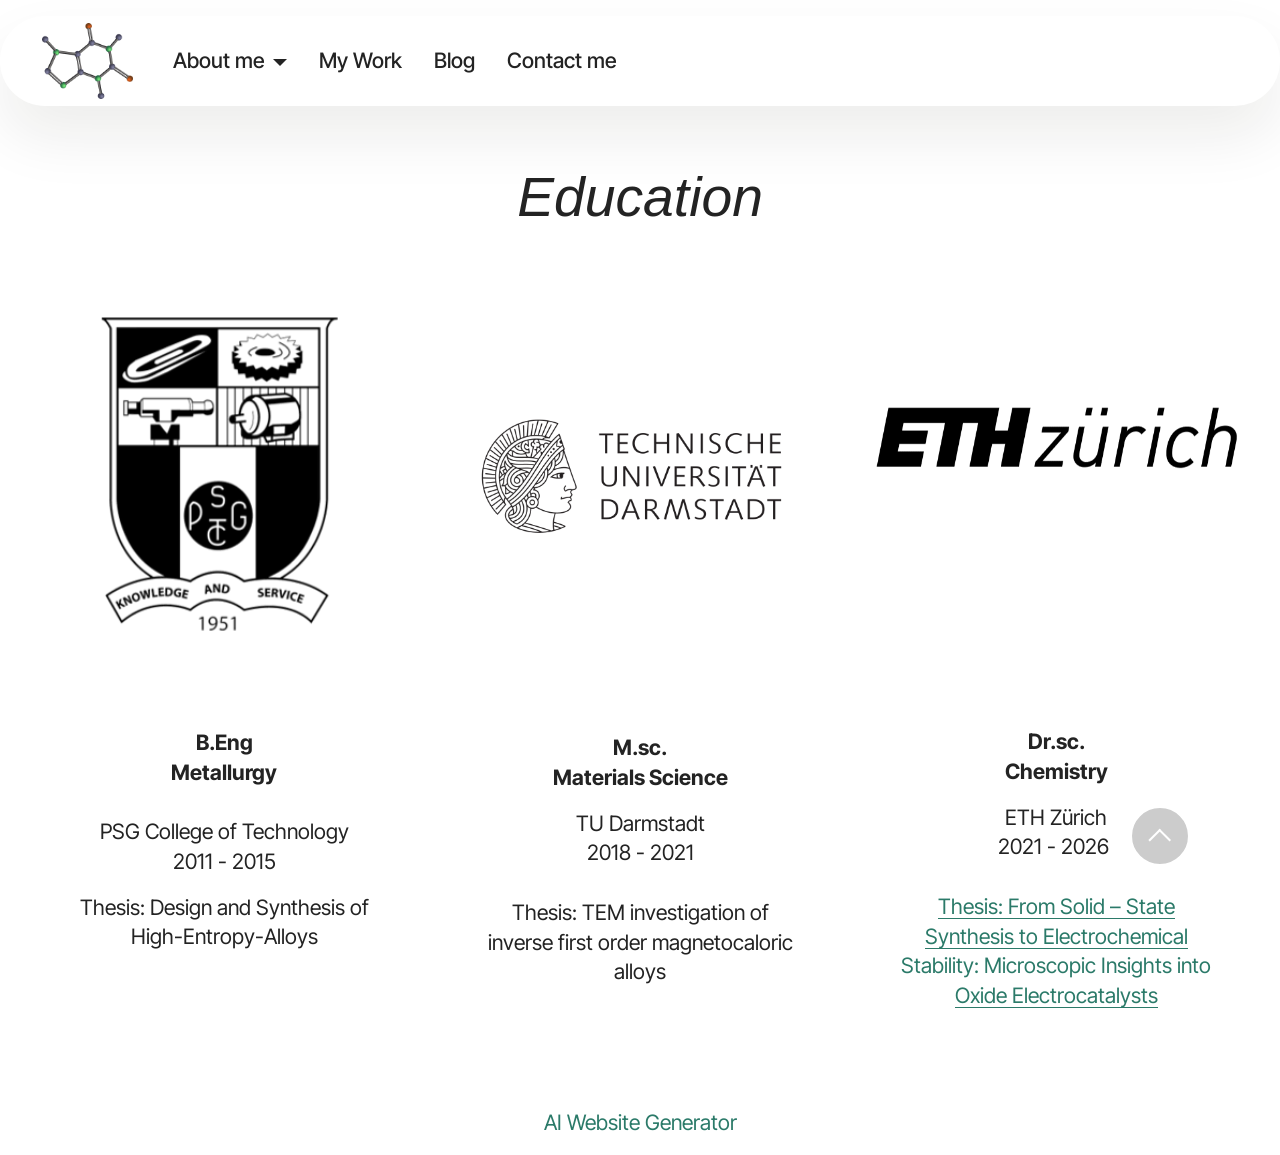
==== commit 15be65ab: "Add files via upload PhD_journey finish" ====
--- a/About.html
+++ b/About.html
@@ -18,7 +18,7 @@
   <link rel="stylesheet" href="assets/theme/css/style.css">
   <link rel="preload" href="https://fonts.googleapis.com/css?family=Inter+Tight:100,200,300,400,500,600,700,800,900,100i,200i,300i,400i,500i,600i,700i,800i,900i&display=swap" as="style" onload="this.onload=null;this.rel='stylesheet'">
   <noscript><link rel="stylesheet" href="https://fonts.googleapis.com/css?family=Inter+Tight:100,200,300,400,500,600,700,800,900,100i,200i,300i,400i,500i,600i,700i,800i,900i&display=swap"></noscript>
-  <link rel="preload" as="style" href="assets/mobirise/css/mbr-additional.css?v=qUiudI"><link rel="stylesheet" href="assets/mobirise/css/mbr-additional.css?v=qUiudI" type="text/css">
+  <link rel="preload" as="style" href="assets/mobirise/css/mbr-additional.css?v=y87w2t"><link rel="stylesheet" href="assets/mobirise/css/mbr-additional.css?v=y87w2t" type="text/css">
 
   
   
@@ -48,23 +48,79 @@
 				</div>
 			</button>
 			<div class="collapse navbar-collapse" id="navbarSupportedContent">
-				<ul class="navbar-nav nav-dropdown nav-right" data-app-modern-menu="true"><li class="nav-item">
-						<a class="nav-link link text-black text-primary display-4" href="About.html">About</a>
+				<ul class="navbar-nav nav-dropdown nav-right" data-app-modern-menu="true"><li class="nav-item dropdown">
+						<a class="nav-link link text-black text-primary dropdown-toggle display-4" href="About.html" data-toggle="dropdown-submenu" data-bs-toggle="dropdown" data-bs-auto-close="outside" aria-expanded="false">About me</a><div class="dropdown-menu" aria-labelledby="dropdown-713"><a class="text-black text-primary dropdown-item display-4" href="About.html">Career</a><a class="text-black text-primary show dropdown-item display-4" href="PhD_Journey.html">PhD timeline</a></div>
 					</li>
 					<li class="nav-item">
 						<a class="nav-link link text-black text-primary display-4" href="Mywork.html" aria-expanded="false">My Work</a>
 					</li><li class="nav-item"><a class="nav-link link text-black text-primary display-4" href="Blog.html">Blog</a></li>
 					<li class="nav-item">
-						<a class="nav-link link text-black text-primary display-4" href="Letstalk.html">Lets Talk</a>
+						<a class="nav-link link text-black text-primary display-4" href="Contact_me.html">Contact me</a>
 					</li></ul>
 				
 				
 			</div>
 		</div>
 	</nav>
-</section><section class="display-7" style="padding: 0;align-items: center;justify-content: center;flex-wrap: wrap;    align-content: center;display: flex;position: relative;height: 4rem;"><a href="https://mobiri.se/" style="flex: 1 1;height: 4rem;position: absolute;width: 100%;z-index: 1;"><img alt="" style="height: 4rem;" src="[data-uri]"></a><p style="margin: 0;text-align: center;" class="display-7">&#8204;</p><a style="z-index:1" href="https://mobirise.com/drag-drop-website-builder.html">Drag & Drop Website Builder</a></section><script src="assets/bootstrap/js/bootstrap.bundle.min.js"></script>  <script src="assets/smoothscroll/smooth-scroll.js"></script>  <script src="assets/ytplayer/index.js"></script>  <script src="assets/dropdown/js/navbar-dropdown.js"></script>  <script src="assets/theme/js/script.js"></script>  
+</section>
+
+<section data-bs-version="5.1" class="gallery3 cid-vvkZwtaNKl" id="gallery3-22">
+    
+    
+    <div class="container">
+        <div class="mbr-section-head">
+            <h4 class="mbr-section-title mbr-fonts-style align-center mb-0 display-2">
+                <em>Education</em></h4>
+            
+        </div>
+        <div class="row mt-4">
+            
+            
+            <div class="item features-image col-12 col-md-6 col-lg-4 active">
+                <div class="item-wrapper">
+                    <div class="item-img">
+                        <a href="https://www.psgtech.edu/" target="_blank"><img src="assets/images/psg-college-of-technology-logo-448x502.png" alt="Mobirise Website Builder" data-slide-to="0" data-bs-slide-to="0"></a>
+                    </div>
+                    <div class="item-content">
+                        <h4 class="item-title mbr-fonts-style display-7"><strong>
+                            B.Eng<br></strong><strong>Metallurgy</strong><br><br>PSG College of Technology<br>2011 - 2015</h4>
+                        
+                        <p class="mbr-text mbr-fonts-style mt-3 display-7">Thesis: Design and Synthesis of High-Entropy-Alloys</p>
+                    </div>
+                    
+                </div>
+            </div>
+            <div class="item features-image col-12 col-md-6 col-lg-4">
+                <div class="item-wrapper">
+                    <div class="item-img">
+                        <a href="https://www.tu-darmstadt.de/" target="_blank"><img src="assets/images/path11744-2-573x428.png" alt="Mobirise Website Builder" title="" data-slide-to="1" data-bs-slide-to="1"></a>
+                    </div>
+                    <div class="item-content">
+                        <h4 class="item-title mbr-fonts-style display-7"><strong><br></strong><br><br><br><br><strong>M.sc.</strong><br><strong>Materials Science</strong></h4>
+                        
+                        <p class="mbr-text mbr-fonts-style mt-3 display-7">TU Darmstadt<br>2018 - 2021<br><br>Thesis: TEM investigation of inverse first order magnetocaloric alloys</p>
+                    </div>
+                    
+                </div>
+            </div><div class="item features-image col-12 col-md-6 col-lg-4">
+                <div class="item-wrapper">
+                    <div class="item-img">
+                        <a href="https://ethz.ch/en.html" target="_blank"><img src="assets/images/image.imageformat.1286.dpr1.305635449-14-800x585.png" alt="Mobirise Website Builder" title="" data-slide-to="2" data-bs-slide-to="2"></a>
+                    </div>
+                    <div class="item-content">
+                        <h4 class="item-title mbr-fonts-style display-7"><strong><br></strong><br><br><br><br><strong>Dr.sc.</strong><br><strong>Chemistry</strong></h4>
+                        
+                        <p class="mbr-text mbr-fonts-style mt-3 display-7">ETH Zürich<br>2021 - 2026&nbsp;<br><br><a href="https://www.research-collection.ethz.ch/entities/publication/e100cd78-34fc-4bf9-8cb3-95b04bcb240f" class="text-primary" target="_blank">Thesis: From Solid – State Synthesis to Electrochemical Stability: Microscopic Insights into Oxide&nbsp;Electrocatalysts</a></p>
+                    </div>
+                    
+                </div>
+            </div>
+        </div>
+    </div>
+</section><section class="display-7" style="padding: 0;align-items: center;justify-content: center;flex-wrap: wrap;    align-content: center;display: flex;position: relative;height: 4rem;"><a href="https://mobiri.se/" style="flex: 1 1;height: 4rem;position: absolute;width: 100%;z-index: 1;"><img alt="" style="height: 4rem;" src="[data-uri]"></a><p style="margin: 0;text-align: center;" class="display-7">&#8204;</p><a style="z-index:1" href="https://mobirise.com/builder/ai-website-generator.html">AI Website Generator</a></section><script src="assets/bootstrap/js/bootstrap.bundle.min.js"></script>  <script src="assets/smoothscroll/smooth-scroll.js"></script>  <script src="assets/ytplayer/index.js"></script>  <script src="assets/dropdown/js/navbar-dropdown.js"></script>  <script src="assets/theme/js/script.js"></script>  
   
   
-  <input name="animation" type="hidden">
+ <div id="scrollToTop" class="scrollToTop mbr-arrow-up"><a style="text-align: center;"><i class="mbr-arrow-up-icon mbr-arrow-up-icon-cm cm-icon cm-icon-smallarrow-up"></i></a></div>
+    <input name="animation" type="hidden">
   </body>
 </html>
--- a/assets/mobirise/css/mbr-additional.css
+++ b/assets/mobirise/css/mbr-additional.css
@@ -46,11 +46,11 @@
 }
 .display-5 {
   font-family: 'Inter Tight', sans-serif;
-  font-size: 2rem;
+  font-size: 1.4rem;
   line-height: 1.5;
 }
 .display-5 > .mbr-iconfont {
-  font-size: 2.5rem;
+  font-size: 1.75rem;
 }
 .display-7 {
   font-family: 'Inter Tight', sans-serif;
@@ -87,9 +87,9 @@
     line-height: calc( 1.4 * (1.14rem + (1.4 - 1.14) * ((100vw - 20rem) / (48 - 20))));
   }
   .display-5 {
-    font-size: 1.6rem;
-    font-size: calc( 1.35rem + (2 - 1.35) * ((100vw - 20rem) / (48 - 20)));
-    line-height: calc( 1.4 * (1.35rem + (2 - 1.35) * ((100vw - 20rem) / (48 - 20))));
+    font-size: 1.12rem;
+    font-size: calc( 1.14rem + (1.4 - 1.14) * ((100vw - 20rem) / (48 - 20)));
+    line-height: calc( 1.4 * (1.14rem + (1.4 - 1.14) * ((100vw - 20rem) / (48 - 20))));
   }
   .display-7 {
     font-size: 1.12rem;
@@ -114,9 +114,9 @@
     line-height: calc( 1.4 * (1.14rem + (1.4 - 1.14) * ((100vw - 62rem) / (87 - 62))));
   }
   .display-5 {
-    font-size: 1.6rem;
-    font-size: calc( 1.35rem + (2 - 1.35) * ((100vw - 62rem) / (87 - 62)));
-    line-height: calc( 1.4 * (1.35rem + (2 - 1.35) * ((100vw - 62rem) / (87 - 62))));
+    font-size: 1.12rem;
+    font-size: calc( 1.14rem + (1.4 - 1.14) * ((100vw - 62rem) / (87 - 62)));
+    line-height: calc( 1.4 * (1.14rem + (1.4 - 1.14) * ((100vw - 62rem) / (87 - 62))));
   }
   .display-7 {
     font-size: 1.12rem;
@@ -637,8 +637,8 @@
   color: #ffffff;
 }
 /* Scroll to top button*/
-.scrollToTop_wraper {
-  display: none;
+#scrollToTop a {
+  border-radius: 100px;
 }
 .form-control {
   font-family: 'Inter Tight', sans-serif;
@@ -1561,3 +1561,1310 @@
   background-image: url("../../../assets/images/pxl-20230908-165703246-2000x1500.jpeg");
   overflow: hidden;
 }
+.cid-vvkiK9LK3a {
+  padding-top: 0rem;
+  padding-bottom: 0rem;
+  background-color: #edefeb;
+}
+.cid-vvkiK9LK3a .social-row {
+  display: flex;
+  justify-content: center;
+  align-items: center;
+  flex-wrap: wrap;
+}
+.cid-vvkiK9LK3a .social-row .soc-item {
+  margin: 8px;
+}
+.cid-vvkiK9LK3a .social-row .soc-item a:hover .mbr-iconfont,
+.cid-vvkiK9LK3a .social-row .soc-item a:focus .mbr-iconfont {
+  background-color: #9fe870;
+}
+.cid-vvkiK9LK3a .social-row .soc-item a .mbr-iconfont {
+  width: 72px;
+  height: 72px;
+  display: flex;
+  align-items: center;
+  justify-content: center;
+  border-radius: 100%;
+  font-size: 32px;
+  background-color: #000000;
+  color: #ffffff;
+  transition: all 0.3s ease-in-out;
+}
+.cid-vvkiK9LK3a .row-links {
+  width: 100%;
+  justify-content: center;
+}
+.cid-vvkiK9LK3a .header-menu {
+  list-style: none;
+  display: flex;
+  justify-content: center;
+  flex-wrap: wrap;
+  padding: 0;
+  margin-bottom: 0;
+}
+.cid-vvkiK9LK3a .header-menu li {
+  padding: 0 1rem 1rem 1rem;
+}
+.cid-vvkiK9LK3a .header-menu li p {
+  margin: 0;
+}
+.cid-vvkiK9LK3a .copyright {
+  margin-bottom: 0;
+  color: #ffffff;
+  text-align: center;
+}
+.cid-vvkiK9LK3a .mbr-section-title {
+  color: #ffffff;
+}
+.cid-tJS6tZXiPa {
+  z-index: 1000;
+  width: 100%;
+  position: relative;
+}
+.cid-tJS6tZXiPa .dropdown-item:before {
+  font-family: Moririse2 !important;
+  content: "\e966";
+  display: inline-block;
+  width: 0;
+  position: absolute;
+  left: 1rem;
+  top: 0.5rem;
+  margin-right: 0.5rem;
+  line-height: 1;
+  font-size: inherit;
+  vertical-align: middle;
+  text-align: center;
+  overflow: hidden;
+  transform: scale(0, 1);
+  transition: all 0.25s ease-in-out;
+}
+@media (max-width: 767px) {
+  .cid-tJS6tZXiPa .navbar-toggler {
+    transform: scale(0.8);
+  }
+}
+.cid-tJS6tZXiPa .navbar-brand {
+  flex-shrink: 0;
+  align-items: center;
+  margin-right: 0;
+  padding: 10px 0;
+  transition: all 0.3s;
+  word-break: break-word;
+  z-index: 1;
+}
+.cid-tJS6tZXiPa .navbar-brand img {
+  max-width: 100%;
+  max-height: 100%;
+  border-radius: 0px !important;
+}
+.cid-tJS6tZXiPa .navbar-brand .navbar-caption {
+  line-height: inherit !important;
+}
+.cid-tJS6tZXiPa .navbar-brand .navbar-logo a {
+  outline: none;
+}
+.cid-tJS6tZXiPa .navbar-nav {
+  margin: auto;
+  margin-left: 0;
+}
+.cid-tJS6tZXiPa .navbar-nav .nav-item {
+  padding: 0 !important;
+  transition: .3s all !important;
+}
+.cid-tJS6tZXiPa .navbar-nav .nav-item .nav-link {
+  padding: 16px !important;
+  margin: 0 !important;
+  border-radius: 1rem !important;
+  transition: .3s all !important;
+}
+.cid-tJS6tZXiPa .navbar-nav .nav-item .nav-link:hover {
+  background-color: rgba(27, 31, 10, 0.06);
+}
+.cid-tJS6tZXiPa .navbar-nav .open .nav-link::after {
+  transform: rotate(180deg);
+}
+@media (min-width: 992px) {
+  .cid-tJS6tZXiPa .navbar-nav .open .nav-link::before {
+    content: "";
+    width: 100%;
+    height: 20px;
+    top: 100%;
+    background: transparent;
+    position: absolute;
+  }
+}
+.cid-tJS6tZXiPa .navbar-nav .dropdown-item {
+  padding: 12px !important;
+  border-radius: 0.5rem !important;
+  margin: 0 8px !important;
+  transition: .3s all !important;
+}
+.cid-tJS6tZXiPa .navbar-nav .dropdown-item:hover {
+  background-color: rgba(27, 31, 10, 0.06);
+}
+@media (min-width: 992px) {
+  .cid-tJS6tZXiPa .navbar-nav {
+    padding-left: 1.5rem;
+  }
+}
+.cid-tJS6tZXiPa .nav-link {
+  width: fit-content;
+  position: relative;
+}
+.cid-tJS6tZXiPa .navbar-logo {
+  padding-left: 2rem;
+  margin: 0 !important;
+}
+@media (max-width: 767px) {
+  .cid-tJS6tZXiPa .navbar-logo {
+    padding-left: 1rem;
+  }
+}
+.cid-tJS6tZXiPa .navbar-caption {
+  padding-left: 1rem;
+  padding-right: .5rem;
+}
+@media (max-width: 767px) {
+  .cid-tJS6tZXiPa .nav-dropdown {
+    padding-bottom: 0.5rem;
+  }
+}
+.cid-tJS6tZXiPa .nav-dropdown .link.dropdown-toggle::after {
+  margin-left: 0.5rem;
+  margin-top: 0.2rem;
+  transition: .3s all;
+}
+.cid-tJS6tZXiPa .container {
+  display: flex;
+  height: 90px;
+  padding: 0.5rem 0.6rem;
+  flex-wrap: nowrap;
+  left: 0;
+  right: 0;
+  -webkit-box-pack: justify;
+  -ms-flex-pack: justify;
+  justify-content: flex-end;
+  -webkit-box-align: center;
+  -webkit-align-items: center;
+  -ms-flex-align: center;
+  align-items: center;
+  border-radius: 100vw;
+  margin-top: 1rem;
+  background-color: #ffffff;
+  box-shadow: 0 30px 60px 0 rgba(27, 31, 10, 0.08);
+}
+@media (max-width: 992px) {
+  .cid-tJS6tZXiPa .container {
+    padding-right: 2rem;
+  }
+}
+@media (max-width: 767px) {
+  .cid-tJS6tZXiPa .container {
+    width: 95%;
+    height: 56px !important;
+    padding-right: 1rem;
+    margin-top: 0rem;
+  }
+}
+.cid-tJS6tZXiPa .iconfont-wrapper {
+  color: #000000 !important;
+  font-size: 1.5rem;
+  padding-right: 0.5rem;
+}
+.cid-tJS6tZXiPa .dropdown-menu {
+  flex-wrap: wrap;
+  flex-direction: column;
+  max-width: 100%;
+  padding: 12px 4px !important;
+  border-radius: 1.5rem;
+  transition: .3s all !important;
+  min-width: auto;
+  background: #ffffff;
+}
+.cid-tJS6tZXiPa .nav-item:focus,
+.cid-tJS6tZXiPa .nav-link:focus {
+  outline: none;
+}
+.cid-tJS6tZXiPa .dropdown .dropdown-menu .dropdown-item {
+  width: auto;
+  transition: all 0.25s ease-in-out;
+}
+.cid-tJS6tZXiPa .dropdown .dropdown-menu .dropdown-item::after {
+  right: 0.5rem;
+}
+.cid-tJS6tZXiPa .dropdown .dropdown-menu .dropdown-item .mbr-iconfont {
+  margin-right: 0.5rem;
+  vertical-align: sub;
+}
+.cid-tJS6tZXiPa .dropdown .dropdown-menu .dropdown-item .mbr-iconfont:before {
+  display: inline-block;
+  transform: scale(1, 1);
+  transition: all 0.25s ease-in-out;
+}
+.cid-tJS6tZXiPa .collapsed .dropdown-menu .dropdown-item:before {
+  display: none;
+}
+.cid-tJS6tZXiPa .collapsed .dropdown .dropdown-menu .dropdown-item {
+  padding: 0.235em 1.5em 0.235em 1.5em !important;
+  transition: none;
+  margin: 0 !important;
+}
+.cid-tJS6tZXiPa .navbar {
+  min-height: 90px;
+  transition: all 0.3s;
+  border-bottom: 1px solid transparent;
+  background: transparent !important;
+  padding: 0 !important;
+  border: none !important;
+  box-shadow: none !important;
+  border-radius: 0 !important;
+}
+.cid-tJS6tZXiPa .navbar.opened {
+  transition: all 0.3s;
+}
+.cid-tJS6tZXiPa .navbar .dropdown-item {
+  padding: 0.5rem 1.8rem;
+}
+.cid-tJS6tZXiPa .navbar .navbar-logo img {
+  width: auto;
+}
+.cid-tJS6tZXiPa .navbar .navbar-collapse {
+  z-index: 1;
+  justify-content: flex-end;
+}
+.cid-tJS6tZXiPa .navbar.collapsed {
+  justify-content: center;
+}
+.cid-tJS6tZXiPa .navbar.collapsed .nav-item .nav-link::before {
+  display: none;
+}
+.cid-tJS6tZXiPa .navbar.collapsed.opened .dropdown-menu {
+  top: 0;
+}
+@media (min-width: 992px) {
+  .cid-tJS6tZXiPa .navbar.collapsed.opened:not(.navbar-short) .navbar-collapse {
+    max-height: calc(98.5vh - 4.8rem);
+  }
+}
+.cid-tJS6tZXiPa .navbar.collapsed .dropdown-menu .dropdown-submenu {
+  left: 0 !important;
+}
+.cid-tJS6tZXiPa .navbar.collapsed .dropdown-menu .dropdown-item:after {
+  right: auto;
+}
+.cid-tJS6tZXiPa .navbar.collapsed .dropdown-menu .dropdown-toggle[data-toggle="dropdown-submenu"]:after {
+  margin-left: 0.5rem;
+  margin-top: 0.2rem;
+  border-top: 0.35em solid;
+  border-right: 0.35em solid transparent;
+  border-left: 0.35em solid transparent;
+  border-bottom: 0;
+  top: 41%;
+}
+.cid-tJS6tZXiPa .navbar.collapsed ul.navbar-nav li {
+  margin: auto;
+}
+.cid-tJS6tZXiPa .navbar.collapsed .dropdown-menu .dropdown-item {
+  padding: 0.25rem 1.5rem;
+  text-align: center;
+}
+.cid-tJS6tZXiPa .navbar.collapsed .icons-menu {
+  padding-left: 0;
+  padding-right: 0;
+  padding-top: 0.5rem;
+  padding-bottom: 0.5rem;
+}
+@media (max-width: 767px) {
+  .cid-tJS6tZXiPa .navbar {
+    min-height: 72px;
+  }
+  .cid-tJS6tZXiPa .navbar .navbar-logo img {
+    height: 2rem !important;
+  }
+}
+@media (max-width: 991px) {
+  .cid-tJS6tZXiPa .navbar .nav-item .nav-link::before {
+    display: none;
+  }
+  .cid-tJS6tZXiPa .navbar.opened .dropdown-menu {
+    top: 0;
+  }
+  .cid-tJS6tZXiPa .navbar .dropdown-menu .dropdown-submenu {
+    left: 0 !important;
+  }
+  .cid-tJS6tZXiPa .navbar .dropdown-menu .dropdown-item:after {
+    right: auto;
+  }
+  .cid-tJS6tZXiPa .navbar .dropdown-menu .dropdown-toggle[data-toggle="dropdown-submenu"]:after {
+    margin-left: 0.5rem;
+    margin-top: 0.2rem;
+    border-top: 0.35em solid;
+    border-right: 0.35em solid transparent;
+    border-left: 0.35em solid transparent;
+    border-bottom: 0;
+    top: 40%;
+  }
+  .cid-tJS6tZXiPa .navbar .dropdown-menu .dropdown-item {
+    padding: 0.25rem 1.5rem !important;
+    text-align: center;
+  }
+  .cid-tJS6tZXiPa .navbar .navbar-brand {
+    flex-shrink: initial;
+    flex-basis: auto;
+    word-break: break-word;
+    padding-right: 10px;
+  }
+  .cid-tJS6tZXiPa .navbar .navbar-toggler {
+    flex-basis: auto;
+  }
+  .cid-tJS6tZXiPa .navbar .icons-menu {
+    padding-left: 0;
+    padding-top: 0.5rem;
+    padding-bottom: 0.5rem;
+  }
+}
+.cid-tJS6tZXiPa .navbar.navbar-short .navbar-logo img {
+  height: 2rem;
+}
+.cid-tJS6tZXiPa .dropdown-item.active,
+.cid-tJS6tZXiPa .dropdown-item:active {
+  background-color: transparent;
+}
+.cid-tJS6tZXiPa .navbar-expand-lg .navbar-nav .nav-link {
+  padding: 0;
+}
+.cid-tJS6tZXiPa .nav-dropdown .link.dropdown-toggle {
+  margin-right: 1.667em;
+}
+.cid-tJS6tZXiPa .nav-dropdown .link.dropdown-toggle[aria-expanded="true"] {
+  margin-right: 0;
+  padding: 0.667em 1.667em;
+}
+.cid-tJS6tZXiPa .navbar.navbar-expand-lg .dropdown .dropdown-menu {
+  background: #ffffff;
+}
+.cid-tJS6tZXiPa .navbar.navbar-expand-lg .dropdown .dropdown-menu .dropdown-submenu {
+  margin: 0;
+  left: 105%;
+  transform: none;
+  top: -12px;
+}
+.cid-tJS6tZXiPa .navbar .dropdown.open > .dropdown-menu {
+  display: flex;
+}
+.cid-tJS6tZXiPa ul.navbar-nav {
+  flex-wrap: wrap;
+}
+.cid-tJS6tZXiPa .navbar-buttons {
+  text-align: center;
+  min-width: 140px;
+}
+@media (max-width: 992px) {
+  .cid-tJS6tZXiPa .navbar-buttons {
+    text-align: left;
+  }
+}
+.cid-tJS6tZXiPa button.navbar-toggler {
+  outline: none;
+  width: 31px;
+  height: 20px;
+  cursor: pointer;
+  transition: all 0.2s;
+  position: relative;
+  align-self: center;
+}
+.cid-tJS6tZXiPa button.navbar-toggler .hamburger span {
+  position: absolute;
+  right: 0;
+  width: 30px;
+  height: 2px;
+  border-right: 5px;
+  background-color: #000000;
+}
+.cid-tJS6tZXiPa button.navbar-toggler .hamburger span:nth-child(1) {
+  top: 0;
+  transition: all 0.2s;
+}
+.cid-tJS6tZXiPa button.navbar-toggler .hamburger span:nth-child(2) {
+  top: 8px;
+  transition: all 0.15s;
+}
+.cid-tJS6tZXiPa button.navbar-toggler .hamburger span:nth-child(3) {
+  top: 8px;
+  transition: all 0.15s;
+}
+.cid-tJS6tZXiPa button.navbar-toggler .hamburger span:nth-child(4) {
+  top: 16px;
+  transition: all 0.2s;
+}
+.cid-tJS6tZXiPa nav.opened .hamburger span:nth-child(1) {
+  top: 8px;
+  width: 0;
+  opacity: 0;
+  right: 50%;
+  transition: all 0.2s;
+}
+.cid-tJS6tZXiPa nav.opened .hamburger span:nth-child(2) {
+  transform: rotate(45deg);
+  transition: all 0.25s;
+}
+.cid-tJS6tZXiPa nav.opened .hamburger span:nth-child(3) {
+  transform: rotate(-45deg);
+  transition: all 0.25s;
+}
+.cid-tJS6tZXiPa nav.opened .hamburger span:nth-child(4) {
+  top: 8px;
+  width: 0;
+  opacity: 0;
+  right: 50%;
+  transition: all 0.2s;
+}
+.cid-tJS6tZXiPa .navbar-dropdown {
+  padding: 0 1rem;
+}
+.cid-tJS6tZXiPa a.nav-link {
+  display: flex;
+  align-items: center;
+  justify-content: center;
+}
+.cid-tJS6tZXiPa .icons-menu {
+  flex-wrap: nowrap;
+  display: flex;
+  justify-content: center;
+  padding-left: 1rem;
+  padding-right: 1rem;
+  padding-top: 0.3rem;
+  text-align: center;
+}
+@media (max-width: 992px) {
+  .cid-tJS6tZXiPa .icons-menu {
+    justify-content: flex-start;
+    margin-bottom: .5rem;
+  }
+}
+@media screen and (-ms-high-contrast: active), (-ms-high-contrast: none) {
+  .cid-tJS6tZXiPa .navbar {
+    height: 70px;
+  }
+  .cid-tJS6tZXiPa .navbar.opened {
+    height: auto;
+  }
+  .cid-tJS6tZXiPa .nav-item .nav-link:hover::before {
+    width: 175%;
+    max-width: calc(100% + 2rem);
+    left: -1rem;
+  }
+}
+.cid-tJS6tZXiPa .navbar .dropdown > .dropdown-menu {
+  display: none;
+  width: max-content;
+  max-width: 500px !important;
+  transform: translateX(-50%);
+  top: calc(100% + 20px);
+  left: 50%;
+}
+.cid-tJS6tZXiPa .navbar .dropdown > .dropdown-menu .dropdown-item {
+  line-height: 1 !important;
+}
+.cid-tJS6tZXiPa .navbar .dropdown > .dropdown-menu .dropdown .dropdown-item {
+  align-items: center;
+  display: flex;
+  height: max-content !important;
+  min-height: max-content !important;
+}
+.cid-tJS6tZXiPa .navbar .dropdown > .dropdown-menu .dropdown .dropdown-item::after {
+  display: inline-block;
+  position: static;
+  margin-left: 0.5rem;
+  margin-top: 0;
+  margin-right: 0;
+  margin-bottom: 0;
+  transition: .3s all;
+  transform: rotate(-90deg);
+}
+.cid-tJS6tZXiPa .navbar .dropdown > .dropdown-menu .dropdown.open .dropdown-item::after {
+  transform: rotate(0deg);
+}
+.cid-tJS6tZXiPa .mbr-section-btn {
+  margin: -0.6rem -0.6rem;
+}
+.cid-tJS6tZXiPa .navbar-toggler {
+  margin-left: 12px;
+  margin-right: 8px;
+  order: 1000;
+}
+@media (max-width: 991px) {
+  .cid-tJS6tZXiPa .navbar-brand {
+    margin-right: auto;
+  }
+  .cid-tJS6tZXiPa .navbar-collapse {
+    z-index: -1 !important;
+    position: absolute;
+    top: 110%;
+    left: 0;
+    width: 100%;
+    padding: 1rem;
+    border-radius: 1.5rem;
+    background: #ffffff;
+    backdrop-filter: blur(8px);
+  }
+  .cid-tJS6tZXiPa .navbar-nav .nav-item .nav-link::after {
+    margin-left: 10px;
+  }
+  .cid-tJS6tZXiPa .navbar-nav .dropdown-item:hover {
+    background-color: rgba(27, 31, 10, 0.06);
+  }
+  .cid-tJS6tZXiPa .navbar .dropdown > .dropdown-menu {
+    max-width: 100% !important;
+    transform: translateX(0);
+    top: 10px;
+    left: 0;
+    padding: 8px !important;
+    border-radius: 1rem;
+    background-color: rgba(27, 31, 10, 0.04) !important;
+  }
+  .cid-tJS6tZXiPa .navbar .dropdown > .dropdown-menu .dropdown-item {
+    padding: 8px !important;
+    line-height: 1 !important;
+    margin-bottom: 4px !important;
+  }
+  .cid-tJS6tZXiPa .navbar .dropdown > .dropdown-menu .dropdown .dropdown-item {
+    align-items: center;
+    display: flex;
+    height: max-content !important;
+    min-height: max-content !important;
+  }
+  .cid-tJS6tZXiPa .navbar .dropdown > .dropdown-menu .dropdown .dropdown-item::after {
+    display: inline-block;
+    position: static;
+    margin-left: 0.5rem;
+    margin-top: 0;
+    margin-right: 0;
+    margin-bottom: 0;
+    transition: .3s all;
+    transform: rotate(0deg);
+  }
+  .cid-tJS6tZXiPa .navbar .dropdown > .dropdown-menu .dropdown.open .dropdown-item::after {
+    transform: rotate(180deg);
+  }
+  .cid-tJS6tZXiPa .navbar .dropdown > .dropdown-menu .dropdown-submenu {
+    position: static;
+    width: 100%;
+    max-width: 100% !important;
+    transform: translateX(0) !important;
+    top: 0;
+    left: 0;
+    padding: 8px !important;
+    border-radius: 1rem;
+    background-color: rgba(27, 31, 10, 0.04) !important;
+  }
+  .cid-tJS6tZXiPa .navbar .dropdown.open > .dropdown-menu {
+    display: flex !important;
+    flex-direction: column;
+    align-items: flex-start;
+  }
+}
+@media (max-width: 575px) {
+  .cid-tJS6tZXiPa .navbar-collapse {
+    padding: 1rem;
+  }
+}
+.cid-vvkZwtaNKl {
+  padding-top: 10rem;
+  padding-bottom: 0rem;
+  background-color: #ffffff;
+}
+.cid-vvkZwtaNKl img,
+.cid-vvkZwtaNKl .item-img {
+  width: 100%;
+}
+.cid-vvkZwtaNKl .item:focus,
+.cid-vvkZwtaNKl span:focus {
+  outline: none;
+}
+.cid-vvkZwtaNKl .item {
+  cursor: pointer;
+  margin-bottom: 2rem;
+}
+.cid-vvkZwtaNKl .item-wrapper {
+  position: relative;
+  border-radius: 4px;
+  background: #ffffff;
+  height: 100%;
+  display: flex;
+  flex-flow: column nowrap;
+}
+@media (min-width: 992px) {
+  .cid-vvkZwtaNKl .item-wrapper .item-content {
+    padding: 2rem;
+  }
+}
+@media (max-width: 991px) {
+  .cid-vvkZwtaNKl .item-wrapper .item-content {
+    padding: 1rem;
+  }
+}
+.cid-vvkZwtaNKl .mbr-section-btn {
+  margin-top: auto !important;
+}
+.cid-vvkZwtaNKl .mbr-section-title {
+  color: #232323;
+}
+.cid-vvkZwtaNKl .mbr-text,
+.cid-vvkZwtaNKl .mbr-section-btn {
+  text-align: center;
+}
+.cid-vvkZwtaNKl .item-title {
+  text-align: center;
+}
+.cid-vvkZwtaNKl .item-subtitle {
+  text-align: center;
+}
+.cid-vvkZwtaNKl P {
+  text-align: center;
+}
+.cid-vvkXncYaQi {
+  z-index: 1000;
+  width: 100%;
+  position: relative;
+}
+.cid-vvkXncYaQi .dropdown-item:before {
+  font-family: Moririse2 !important;
+  content: "\e966";
+  display: inline-block;
+  width: 0;
+  position: absolute;
+  left: 1rem;
+  top: 0.5rem;
+  margin-right: 0.5rem;
+  line-height: 1;
+  font-size: inherit;
+  vertical-align: middle;
+  text-align: center;
+  overflow: hidden;
+  transform: scale(0, 1);
+  transition: all 0.25s ease-in-out;
+}
+@media (max-width: 767px) {
+  .cid-vvkXncYaQi .navbar-toggler {
+    transform: scale(0.8);
+  }
+}
+.cid-vvkXncYaQi .navbar-brand {
+  flex-shrink: 0;
+  align-items: center;
+  margin-right: 0;
+  padding: 10px 0;
+  transition: all 0.3s;
+  word-break: break-word;
+  z-index: 1;
+}
+.cid-vvkXncYaQi .navbar-brand img {
+  max-width: 100%;
+  max-height: 100%;
+  border-radius: 0px !important;
+}
+.cid-vvkXncYaQi .navbar-brand .navbar-caption {
+  line-height: inherit !important;
+}
+.cid-vvkXncYaQi .navbar-brand .navbar-logo a {
+  outline: none;
+}
+.cid-vvkXncYaQi .navbar-nav {
+  margin: auto;
+  margin-left: 0;
+}
+.cid-vvkXncYaQi .navbar-nav .nav-item {
+  padding: 0 !important;
+  transition: .3s all !important;
+}
+.cid-vvkXncYaQi .navbar-nav .nav-item .nav-link {
+  padding: 16px !important;
+  margin: 0 !important;
+  border-radius: 1rem !important;
+  transition: .3s all !important;
+}
+.cid-vvkXncYaQi .navbar-nav .nav-item .nav-link:hover {
+  background-color: rgba(27, 31, 10, 0.06);
+}
+.cid-vvkXncYaQi .navbar-nav .open .nav-link::after {
+  transform: rotate(180deg);
+}
+@media (min-width: 992px) {
+  .cid-vvkXncYaQi .navbar-nav .open .nav-link::before {
+    content: "";
+    width: 100%;
+    height: 20px;
+    top: 100%;
+    background: transparent;
+    position: absolute;
+  }
+}
+.cid-vvkXncYaQi .navbar-nav .dropdown-item {
+  padding: 12px !important;
+  border-radius: 0.5rem !important;
+  margin: 0 8px !important;
+  transition: .3s all !important;
+}
+.cid-vvkXncYaQi .navbar-nav .dropdown-item:hover {
+  background-color: rgba(27, 31, 10, 0.06);
+}
+@media (min-width: 992px) {
+  .cid-vvkXncYaQi .navbar-nav {
+    padding-left: 1.5rem;
+  }
+}
+.cid-vvkXncYaQi .nav-link {
+  width: fit-content;
+  position: relative;
+}
+.cid-vvkXncYaQi .navbar-logo {
+  padding-left: 2rem;
+  margin: 0 !important;
+}
+@media (max-width: 767px) {
+  .cid-vvkXncYaQi .navbar-logo {
+    padding-left: 1rem;
+  }
+}
+.cid-vvkXncYaQi .navbar-caption {
+  padding-left: 1rem;
+  padding-right: .5rem;
+}
+@media (max-width: 767px) {
+  .cid-vvkXncYaQi .nav-dropdown {
+    padding-bottom: 0.5rem;
+  }
+}
+.cid-vvkXncYaQi .nav-dropdown .link.dropdown-toggle::after {
+  margin-left: 0.5rem;
+  margin-top: 0.2rem;
+  transition: .3s all;
+}
+.cid-vvkXncYaQi .container {
+  display: flex;
+  height: 90px;
+  padding: 0.5rem 0.6rem;
+  flex-wrap: nowrap;
+  left: 0;
+  right: 0;
+  -webkit-box-pack: justify;
+  -ms-flex-pack: justify;
+  justify-content: flex-end;
+  -webkit-box-align: center;
+  -webkit-align-items: center;
+  -ms-flex-align: center;
+  align-items: center;
+  border-radius: 100vw;
+  margin-top: 1rem;
+  background-color: #ffffff;
+  box-shadow: 0 30px 60px 0 rgba(27, 31, 10, 0.08);
+}
+@media (max-width: 992px) {
+  .cid-vvkXncYaQi .container {
+    padding-right: 2rem;
+  }
+}
+@media (max-width: 767px) {
+  .cid-vvkXncYaQi .container {
+    width: 95%;
+    height: 56px !important;
+    padding-right: 1rem;
+    margin-top: 0rem;
+  }
+}
+.cid-vvkXncYaQi .iconfont-wrapper {
+  color: #000000 !important;
+  font-size: 1.5rem;
+  padding-right: 0.5rem;
+}
+.cid-vvkXncYaQi .dropdown-menu {
+  flex-wrap: wrap;
+  flex-direction: column;
+  max-width: 100%;
+  padding: 12px 4px !important;
+  border-radius: 1.5rem;
+  transition: .3s all !important;
+  min-width: auto;
+  background: #ffffff;
+}
+.cid-vvkXncYaQi .nav-item:focus,
+.cid-vvkXncYaQi .nav-link:focus {
+  outline: none;
+}
+.cid-vvkXncYaQi .dropdown .dropdown-menu .dropdown-item {
+  width: auto;
+  transition: all 0.25s ease-in-out;
+}
+.cid-vvkXncYaQi .dropdown .dropdown-menu .dropdown-item::after {
+  right: 0.5rem;
+}
+.cid-vvkXncYaQi .dropdown .dropdown-menu .dropdown-item .mbr-iconfont {
+  margin-right: 0.5rem;
+  vertical-align: sub;
+}
+.cid-vvkXncYaQi .dropdown .dropdown-menu .dropdown-item .mbr-iconfont:before {
+  display: inline-block;
+  transform: scale(1, 1);
+  transition: all 0.25s ease-in-out;
+}
+.cid-vvkXncYaQi .collapsed .dropdown-menu .dropdown-item:before {
+  display: none;
+}
+.cid-vvkXncYaQi .collapsed .dropdown .dropdown-menu .dropdown-item {
+  padding: 0.235em 1.5em 0.235em 1.5em !important;
+  transition: none;
+  margin: 0 !important;
+}
+.cid-vvkXncYaQi .navbar {
+  min-height: 90px;
+  transition: all 0.3s;
+  border-bottom: 1px solid transparent;
+  background: transparent !important;
+  padding: 0 !important;
+  border: none !important;
+  box-shadow: none !important;
+  border-radius: 0 !important;
+}
+.cid-vvkXncYaQi .navbar.opened {
+  transition: all 0.3s;
+}
+.cid-vvkXncYaQi .navbar .dropdown-item {
+  padding: 0.5rem 1.8rem;
+}
+.cid-vvkXncYaQi .navbar .navbar-logo img {
+  width: auto;
+}
+.cid-vvkXncYaQi .navbar .navbar-collapse {
+  z-index: 1;
+  justify-content: flex-end;
+}
+.cid-vvkXncYaQi .navbar.collapsed {
+  justify-content: center;
+}
+.cid-vvkXncYaQi .navbar.collapsed .nav-item .nav-link::before {
+  display: none;
+}
+.cid-vvkXncYaQi .navbar.collapsed.opened .dropdown-menu {
+  top: 0;
+}
+@media (min-width: 992px) {
+  .cid-vvkXncYaQi .navbar.collapsed.opened:not(.navbar-short) .navbar-collapse {
+    max-height: calc(98.5vh - 4.8rem);
+  }
+}
+.cid-vvkXncYaQi .navbar.collapsed .dropdown-menu .dropdown-submenu {
+  left: 0 !important;
+}
+.cid-vvkXncYaQi .navbar.collapsed .dropdown-menu .dropdown-item:after {
+  right: auto;
+}
+.cid-vvkXncYaQi .navbar.collapsed .dropdown-menu .dropdown-toggle[data-toggle="dropdown-submenu"]:after {
+  margin-left: 0.5rem;
+  margin-top: 0.2rem;
+  border-top: 0.35em solid;
+  border-right: 0.35em solid transparent;
+  border-left: 0.35em solid transparent;
+  border-bottom: 0;
+  top: 41%;
+}
+.cid-vvkXncYaQi .navbar.collapsed ul.navbar-nav li {
+  margin: auto;
+}
+.cid-vvkXncYaQi .navbar.collapsed .dropdown-menu .dropdown-item {
+  padding: 0.25rem 1.5rem;
+  text-align: center;
+}
+.cid-vvkXncYaQi .navbar.collapsed .icons-menu {
+  padding-left: 0;
+  padding-right: 0;
+  padding-top: 0.5rem;
+  padding-bottom: 0.5rem;
+}
+@media (max-width: 767px) {
+  .cid-vvkXncYaQi .navbar {
+    min-height: 72px;
+  }
+  .cid-vvkXncYaQi .navbar .navbar-logo img {
+    height: 2rem !important;
+  }
+}
+@media (max-width: 991px) {
+  .cid-vvkXncYaQi .navbar .nav-item .nav-link::before {
+    display: none;
+  }
+  .cid-vvkXncYaQi .navbar.opened .dropdown-menu {
+    top: 0;
+  }
+  .cid-vvkXncYaQi .navbar .dropdown-menu .dropdown-submenu {
+    left: 0 !important;
+  }
+  .cid-vvkXncYaQi .navbar .dropdown-menu .dropdown-item:after {
+    right: auto;
+  }
+  .cid-vvkXncYaQi .navbar .dropdown-menu .dropdown-toggle[data-toggle="dropdown-submenu"]:after {
+    margin-left: 0.5rem;
+    margin-top: 0.2rem;
+    border-top: 0.35em solid;
+    border-right: 0.35em solid transparent;
+    border-left: 0.35em solid transparent;
+    border-bottom: 0;
+    top: 40%;
+  }
+  .cid-vvkXncYaQi .navbar .dropdown-menu .dropdown-item {
+    padding: 0.25rem 1.5rem !important;
+    text-align: center;
+  }
+  .cid-vvkXncYaQi .navbar .navbar-brand {
+    flex-shrink: initial;
+    flex-basis: auto;
+    word-break: break-word;
+    padding-right: 10px;
+  }
+  .cid-vvkXncYaQi .navbar .navbar-toggler {
+    flex-basis: auto;
+  }
+  .cid-vvkXncYaQi .navbar .icons-menu {
+    padding-left: 0;
+    padding-top: 0.5rem;
+    padding-bottom: 0.5rem;
+  }
+}
+.cid-vvkXncYaQi .navbar.navbar-short .navbar-logo img {
+  height: 2rem;
+}
+.cid-vvkXncYaQi .dropdown-item.active,
+.cid-vvkXncYaQi .dropdown-item:active {
+  background-color: transparent;
+}
+.cid-vvkXncYaQi .navbar-expand-lg .navbar-nav .nav-link {
+  padding: 0;
+}
+.cid-vvkXncYaQi .nav-dropdown .link.dropdown-toggle {
+  margin-right: 1.667em;
+}
+.cid-vvkXncYaQi .nav-dropdown .link.dropdown-toggle[aria-expanded="true"] {
+  margin-right: 0;
+  padding: 0.667em 1.667em;
+}
+.cid-vvkXncYaQi .navbar.navbar-expand-lg .dropdown .dropdown-menu {
+  background: #ffffff;
+}
+.cid-vvkXncYaQi .navbar.navbar-expand-lg .dropdown .dropdown-menu .dropdown-submenu {
+  margin: 0;
+  left: 105%;
+  transform: none;
+  top: -12px;
+}
+.cid-vvkXncYaQi .navbar .dropdown.open > .dropdown-menu {
+  display: flex;
+}
+.cid-vvkXncYaQi ul.navbar-nav {
+  flex-wrap: wrap;
+}
+.cid-vvkXncYaQi .navbar-buttons {
+  text-align: center;
+  min-width: 140px;
+}
+@media (max-width: 992px) {
+  .cid-vvkXncYaQi .navbar-buttons {
+    text-align: left;
+  }
+}
+.cid-vvkXncYaQi button.navbar-toggler {
+  outline: none;
+  width: 31px;
+  height: 20px;
+  cursor: pointer;
+  transition: all 0.2s;
+  position: relative;
+  align-self: center;
+}
+.cid-vvkXncYaQi button.navbar-toggler .hamburger span {
+  position: absolute;
+  right: 0;
+  width: 30px;
+  height: 2px;
+  border-right: 5px;
+  background-color: #000000;
+}
+.cid-vvkXncYaQi button.navbar-toggler .hamburger span:nth-child(1) {
+  top: 0;
+  transition: all 0.2s;
+}
+.cid-vvkXncYaQi button.navbar-toggler .hamburger span:nth-child(2) {
+  top: 8px;
+  transition: all 0.15s;
+}
+.cid-vvkXncYaQi button.navbar-toggler .hamburger span:nth-child(3) {
+  top: 8px;
+  transition: all 0.15s;
+}
+.cid-vvkXncYaQi button.navbar-toggler .hamburger span:nth-child(4) {
+  top: 16px;
+  transition: all 0.2s;
+}
+.cid-vvkXncYaQi nav.opened .hamburger span:nth-child(1) {
+  top: 8px;
+  width: 0;
+  opacity: 0;
+  right: 50%;
+  transition: all 0.2s;
+}
+.cid-vvkXncYaQi nav.opened .hamburger span:nth-child(2) {
+  transform: rotate(45deg);
+  transition: all 0.25s;
+}
+.cid-vvkXncYaQi nav.opened .hamburger span:nth-child(3) {
+  transform: rotate(-45deg);
+  transition: all 0.25s;
+}
+.cid-vvkXncYaQi nav.opened .hamburger span:nth-child(4) {
+  top: 8px;
+  width: 0;
+  opacity: 0;
+  right: 50%;
+  transition: all 0.2s;
+}
+.cid-vvkXncYaQi .navbar-dropdown {
+  padding: 0 1rem;
+}
+.cid-vvkXncYaQi a.nav-link {
+  display: flex;
+  align-items: center;
+  justify-content: center;
+}
+.cid-vvkXncYaQi .icons-menu {
+  flex-wrap: nowrap;
+  display: flex;
+  justify-content: center;
+  padding-left: 1rem;
+  padding-right: 1rem;
+  padding-top: 0.3rem;
+  text-align: center;
+}
+@media (max-width: 992px) {
+  .cid-vvkXncYaQi .icons-menu {
+    justify-content: flex-start;
+    margin-bottom: .5rem;
+  }
+}
+@media screen and (-ms-high-contrast: active), (-ms-high-contrast: none) {
+  .cid-vvkXncYaQi .navbar {
+    height: 70px;
+  }
+  .cid-vvkXncYaQi .navbar.opened {
+    height: auto;
+  }
+  .cid-vvkXncYaQi .nav-item .nav-link:hover::before {
+    width: 175%;
+    max-width: calc(100% + 2rem);
+    left: -1rem;
+  }
+}
+.cid-vvkXncYaQi .navbar .dropdown > .dropdown-menu {
+  display: none;
+  width: max-content;
+  max-width: 500px !important;
+  transform: translateX(-50%);
+  top: calc(100% + 20px);
+  left: 50%;
+}
+.cid-vvkXncYaQi .navbar .dropdown > .dropdown-menu .dropdown-item {
+  line-height: 1 !important;
+}
+.cid-vvkXncYaQi .navbar .dropdown > .dropdown-menu .dropdown .dropdown-item {
+  align-items: center;
+  display: flex;
+  height: max-content !important;
+  min-height: max-content !important;
+}
+.cid-vvkXncYaQi .navbar .dropdown > .dropdown-menu .dropdown .dropdown-item::after {
+  display: inline-block;
+  position: static;
+  margin-left: 0.5rem;
+  margin-top: 0;
+  margin-right: 0;
+  margin-bottom: 0;
+  transition: .3s all;
+  transform: rotate(-90deg);
+}
+.cid-vvkXncYaQi .navbar .dropdown > .dropdown-menu .dropdown.open .dropdown-item::after {
+  transform: rotate(0deg);
+}
+.cid-vvkXncYaQi .mbr-section-btn {
+  margin: -0.6rem -0.6rem;
+}
+.cid-vvkXncYaQi .navbar-toggler {
+  margin-left: 12px;
+  margin-right: 8px;
+  order: 1000;
+}
+@media (max-width: 991px) {
+  .cid-vvkXncYaQi .navbar-brand {
+    margin-right: auto;
+  }
+  .cid-vvkXncYaQi .navbar-collapse {
+    z-index: -1 !important;
+    position: absolute;
+    top: 110%;
+    left: 0;
+    width: 100%;
+    padding: 1rem;
+    border-radius: 1.5rem;
+    background: #ffffff;
+    backdrop-filter: blur(8px);
+  }
+  .cid-vvkXncYaQi .navbar-nav .nav-item .nav-link::after {
+    margin-left: 10px;
+  }
+  .cid-vvkXncYaQi .navbar-nav .dropdown-item:hover {
+    background-color: rgba(27, 31, 10, 0.06);
+  }
+  .cid-vvkXncYaQi .navbar .dropdown > .dropdown-menu {
+    max-width: 100% !important;
+    transform: translateX(0);
+    top: 10px;
+    left: 0;
+    padding: 8px !important;
+    border-radius: 1rem;
+    background-color: rgba(27, 31, 10, 0.04) !important;
+  }
+  .cid-vvkXncYaQi .navbar .dropdown > .dropdown-menu .dropdown-item {
+    padding: 8px !important;
+    line-height: 1 !important;
+    margin-bottom: 4px !important;
+  }
+  .cid-vvkXncYaQi .navbar .dropdown > .dropdown-menu .dropdown .dropdown-item {
+    align-items: center;
+    display: flex;
+    height: max-content !important;
+    min-height: max-content !important;
+  }
+  .cid-vvkXncYaQi .navbar .dropdown > .dropdown-menu .dropdown .dropdown-item::after {
+    display: inline-block;
+    position: static;
+    margin-left: 0.5rem;
+    margin-top: 0;
+    margin-right: 0;
+    margin-bottom: 0;
+    transition: .3s all;
+    transform: rotate(0deg);
+  }
+  .cid-vvkXncYaQi .navbar .dropdown > .dropdown-menu .dropdown.open .dropdown-item::after {
+    transform: rotate(180deg);
+  }
+  .cid-vvkXncYaQi .navbar .dropdown > .dropdown-menu .dropdown-submenu {
+    position: static;
+    width: 100%;
+    max-width: 100% !important;
+    transform: translateX(0) !important;
+    top: 0;
+    left: 0;
+    padding: 8px !important;
+    border-radius: 1rem;
+    background-color: rgba(27, 31, 10, 0.04) !important;
+  }
+  .cid-vvkXncYaQi .navbar .dropdown.open > .dropdown-menu {
+    display: flex !important;
+    flex-direction: column;
+    align-items: flex-start;
+  }
+}
+@media (max-width: 575px) {
+  .cid-vvkXncYaQi .navbar-collapse {
+    padding: 1rem;
+  }
+}
+.cid-vvkXndzS33 {
+  padding-top: 5rem;
+  padding-bottom: 5rem;
+  background-color: #ffffff;
+}
+.cid-vvkXndzS33 .mbr-fallback-image.disabled {
+  display: none;
+}
+.cid-vvkXndzS33 .mbr-fallback-image {
+  display: block;
+  background-size: cover;
+  background-position: center center;
+  width: 100%;
+  height: 100%;
+  position: absolute;
+  top: 0;
+}
+.cid-vvkXndzS33 .timelines-container {
+  display: flex;
+  flex-wrap: wrap;
+  flex-direction: column-reverse;
+}
+.cid-vvkXndzS33 .timeline-element {
+  position: relative;
+}
+.cid-vvkXndzS33 .image-wrapper img {
+  width: 100%;
+  object-fit: cover;
+}
+.cid-vvkXndzS33 .iconBackground {
+  position: absolute;
+  left: 33.33%;
+  width: 20px;
+  height: 20px;
+  border-radius: 50%;
+  border: 2px solid #6592e6;
+  top: 30px;
+  margin-left: -9px;
+  padding: 0;
+}
+.cid-vvkXndzS33 .separline:before {
+  top: 50px;
+  bottom: 0;
+  position: absolute;
+  content: "";
+  width: 2px;
+  background-color: #6592e6;
+  left: 33.33%;
+  height: calc(100% + 30px);
+}
+@media (max-width: 767px) {
+  .cid-vvkXndzS33 .iconBackground {
+    left: 15px !important;
+  }
+  .cid-vvkXndzS33 .separline:before {
+    left: 15px !important;
+  }
+}
+.cid-vvkXndzS33 .mbr-section-title,
+.cid-vvkXndzS33 .mbr-section-subtitle {
+  text-align: center;
+}
+@media (max-width: 767px) {
+  .cid-vvkXndzS33 .time-line-date-content {
+    margin-left: 1rem;
+  }
+  .cid-vvkXndzS33 .time-line-date-content .mbr-timeline-date {
+    text-align: center;
+  }
+}
+@media (min-width: 768px) {
+  .cid-vvkXndzS33 .time-line-date-content {
+    margin-right: 1rem;
+  }
+  .cid-vvkXndzS33 .time-line-date-content .mbr-timeline-date {
+    text-align: right;
+  }
+}
+.cid-vvkXndzS33 .timeline-text-content {
+  margin-left: 2rem;
+}
+.cid-vvkXndzS33 .reverseTimeline {
+  display: flex;
+  flex-direction: column-reverse;
+}
+.cid-vvkXndzS33 .mbr-timeline-date {
+  text-align: right;
+}
+.cid-vvkXndzS33 .mbr-text {
+  color: #000000;
+}
--- a/assets/mobirise/css/mbr-additional.css
+++ b/assets/mobirise/css/mbr-additional.css
@@ -46,11 +46,11 @@
 }
 .display-5 {
   font-family: 'Inter Tight', sans-serif;
-  font-size: 2rem;
+  font-size: 1.4rem;
   line-height: 1.5;
 }
 .display-5 > .mbr-iconfont {
-  font-size: 2.5rem;
+  font-size: 1.75rem;
 }
 .display-7 {
   font-family: 'Inter Tight', sans-serif;
@@ -87,9 +87,9 @@
     line-height: calc( 1.4 * (1.14rem + (1.4 - 1.14) * ((100vw - 20rem) / (48 - 20))));
   }
   .display-5 {
-    font-size: 1.6rem;
-    font-size: calc( 1.35rem + (2 - 1.35) * ((100vw - 20rem) / (48 - 20)));
-    line-height: calc( 1.4 * (1.35rem + (2 - 1.35) * ((100vw - 20rem) / (48 - 20))));
+    font-size: 1.12rem;
+    font-size: calc( 1.14rem + (1.4 - 1.14) * ((100vw - 20rem) / (48 - 20)));
+    line-height: calc( 1.4 * (1.14rem + (1.4 - 1.14) * ((100vw - 20rem) / (48 - 20))));
   }
   .display-7 {
     font-size: 1.12rem;
@@ -114,9 +114,9 @@
     line-height: calc( 1.4 * (1.14rem + (1.4 - 1.14) * ((100vw - 62rem) / (87 - 62))));
   }
   .display-5 {
-    font-size: 1.6rem;
-    font-size: calc( 1.35rem + (2 - 1.35) * ((100vw - 62rem) / (87 - 62)));
-    line-height: calc( 1.4 * (1.35rem + (2 - 1.35) * ((100vw - 62rem) / (87 - 62))));
+    font-size: 1.12rem;
+    font-size: calc( 1.14rem + (1.4 - 1.14) * ((100vw - 62rem) / (87 - 62)));
+    line-height: calc( 1.4 * (1.14rem + (1.4 - 1.14) * ((100vw - 62rem) / (87 - 62))));
   }
   .display-7 {
     font-size: 1.12rem;
@@ -637,8 +637,8 @@
   color: #ffffff;
 }
 /* Scroll to top button*/
-.scrollToTop_wraper {
-  display: none;
+#scrollToTop a {
+  border-radius: 100px;
 }
 .form-control {
   font-family: 'Inter Tight', sans-serif;
@@ -1561,3 +1561,1310 @@
   background-image: url("../../../assets/images/pxl-20230908-165703246-2000x1500.jpeg");
   overflow: hidden;
 }
+.cid-vvkiK9LK3a {
+  padding-top: 0rem;
+  padding-bottom: 0rem;
+  background-color: #edefeb;
+}
+.cid-vvkiK9LK3a .social-row {
+  display: flex;
+  justify-content: center;
+  align-items: center;
+  flex-wrap: wrap;
+}
+.cid-vvkiK9LK3a .social-row .soc-item {
+  margin: 8px;
+}
+.cid-vvkiK9LK3a .social-row .soc-item a:hover .mbr-iconfont,
+.cid-vvkiK9LK3a .social-row .soc-item a:focus .mbr-iconfont {
+  background-color: #9fe870;
+}
+.cid-vvkiK9LK3a .social-row .soc-item a .mbr-iconfont {
+  width: 72px;
+  height: 72px;
+  display: flex;
+  align-items: center;
+  justify-content: center;
+  border-radius: 100%;
+  font-size: 32px;
+  background-color: #000000;
+  color: #ffffff;
+  transition: all 0.3s ease-in-out;
+}
+.cid-vvkiK9LK3a .row-links {
+  width: 100%;
+  justify-content: center;
+}
+.cid-vvkiK9LK3a .header-menu {
+  list-style: none;
+  display: flex;
+  justify-content: center;
+  flex-wrap: wrap;
+  padding: 0;
+  margin-bottom: 0;
+}
+.cid-vvkiK9LK3a .header-menu li {
+  padding: 0 1rem 1rem 1rem;
+}
+.cid-vvkiK9LK3a .header-menu li p {
+  margin: 0;
+}
+.cid-vvkiK9LK3a .copyright {
+  margin-bottom: 0;
+  color: #ffffff;
+  text-align: center;
+}
+.cid-vvkiK9LK3a .mbr-section-title {
+  color: #ffffff;
+}
+.cid-tJS6tZXiPa {
+  z-index: 1000;
+  width: 100%;
+  position: relative;
+}
+.cid-tJS6tZXiPa .dropdown-item:before {
+  font-family: Moririse2 !important;
+  content: "\e966";
+  display: inline-block;
+  width: 0;
+  position: absolute;
+  left: 1rem;
+  top: 0.5rem;
+  margin-right: 0.5rem;
+  line-height: 1;
+  font-size: inherit;
+  vertical-align: middle;
+  text-align: center;
+  overflow: hidden;
+  transform: scale(0, 1);
+  transition: all 0.25s ease-in-out;
+}
+@media (max-width: 767px) {
+  .cid-tJS6tZXiPa .navbar-toggler {
+    transform: scale(0.8);
+  }
+}
+.cid-tJS6tZXiPa .navbar-brand {
+  flex-shrink: 0;
+  align-items: center;
+  margin-right: 0;
+  padding: 10px 0;
+  transition: all 0.3s;
+  word-break: break-word;
+  z-index: 1;
+}
+.cid-tJS6tZXiPa .navbar-brand img {
+  max-width: 100%;
+  max-height: 100%;
+  border-radius: 0px !important;
+}
+.cid-tJS6tZXiPa .navbar-brand .navbar-caption {
+  line-height: inherit !important;
+}
+.cid-tJS6tZXiPa .navbar-brand .navbar-logo a {
+  outline: none;
+}
+.cid-tJS6tZXiPa .navbar-nav {
+  margin: auto;
+  margin-left: 0;
+}
+.cid-tJS6tZXiPa .navbar-nav .nav-item {
+  padding: 0 !important;
+  transition: .3s all !important;
+}
+.cid-tJS6tZXiPa .navbar-nav .nav-item .nav-link {
+  padding: 16px !important;
+  margin: 0 !important;
+  border-radius: 1rem !important;
+  transition: .3s all !important;
+}
+.cid-tJS6tZXiPa .navbar-nav .nav-item .nav-link:hover {
+  background-color: rgba(27, 31, 10, 0.06);
+}
+.cid-tJS6tZXiPa .navbar-nav .open .nav-link::after {
+  transform: rotate(180deg);
+}
+@media (min-width: 992px) {
+  .cid-tJS6tZXiPa .navbar-nav .open .nav-link::before {
+    content: "";
+    width: 100%;
+    height: 20px;
+    top: 100%;
+    background: transparent;
+    position: absolute;
+  }
+}
+.cid-tJS6tZXiPa .navbar-nav .dropdown-item {
+  padding: 12px !important;
+  border-radius: 0.5rem !important;
+  margin: 0 8px !important;
+  transition: .3s all !important;
+}
+.cid-tJS6tZXiPa .navbar-nav .dropdown-item:hover {
+  background-color: rgba(27, 31, 10, 0.06);
+}
+@media (min-width: 992px) {
+  .cid-tJS6tZXiPa .navbar-nav {
+    padding-left: 1.5rem;
+  }
+}
+.cid-tJS6tZXiPa .nav-link {
+  width: fit-content;
+  position: relative;
+}
+.cid-tJS6tZXiPa .navbar-logo {
+  padding-left: 2rem;
+  margin: 0 !important;
+}
+@media (max-width: 767px) {
+  .cid-tJS6tZXiPa .navbar-logo {
+    padding-left: 1rem;
+  }
+}
+.cid-tJS6tZXiPa .navbar-caption {
+  padding-left: 1rem;
+  padding-right: .5rem;
+}
+@media (max-width: 767px) {
+  .cid-tJS6tZXiPa .nav-dropdown {
+    padding-bottom: 0.5rem;
+  }
+}
+.cid-tJS6tZXiPa .nav-dropdown .link.dropdown-toggle::after {
+  margin-left: 0.5rem;
+  margin-top: 0.2rem;
+  transition: .3s all;
+}
+.cid-tJS6tZXiPa .container {
+  display: flex;
+  height: 90px;
+  padding: 0.5rem 0.6rem;
+  flex-wrap: nowrap;
+  left: 0;
+  right: 0;
+  -webkit-box-pack: justify;
+  -ms-flex-pack: justify;
+  justify-content: flex-end;
+  -webkit-box-align: center;
+  -webkit-align-items: center;
+  -ms-flex-align: center;
+  align-items: center;
+  border-radius: 100vw;
+  margin-top: 1rem;
+  background-color: #ffffff;
+  box-shadow: 0 30px 60px 0 rgba(27, 31, 10, 0.08);
+}
+@media (max-width: 992px) {
+  .cid-tJS6tZXiPa .container {
+    padding-right: 2rem;
+  }
+}
+@media (max-width: 767px) {
+  .cid-tJS6tZXiPa .container {
+    width: 95%;
+    height: 56px !important;
+    padding-right: 1rem;
+    margin-top: 0rem;
+  }
+}
+.cid-tJS6tZXiPa .iconfont-wrapper {
+  color: #000000 !important;
+  font-size: 1.5rem;
+  padding-right: 0.5rem;
+}
+.cid-tJS6tZXiPa .dropdown-menu {
+  flex-wrap: wrap;
+  flex-direction: column;
+  max-width: 100%;
+  padding: 12px 4px !important;
+  border-radius: 1.5rem;
+  transition: .3s all !important;
+  min-width: auto;
+  background: #ffffff;
+}
+.cid-tJS6tZXiPa .nav-item:focus,
+.cid-tJS6tZXiPa .nav-link:focus {
+  outline: none;
+}
+.cid-tJS6tZXiPa .dropdown .dropdown-menu .dropdown-item {
+  width: auto;
+  transition: all 0.25s ease-in-out;
+}
+.cid-tJS6tZXiPa .dropdown .dropdown-menu .dropdown-item::after {
+  right: 0.5rem;
+}
+.cid-tJS6tZXiPa .dropdown .dropdown-menu .dropdown-item .mbr-iconfont {
+  margin-right: 0.5rem;
+  vertical-align: sub;
+}
+.cid-tJS6tZXiPa .dropdown .dropdown-menu .dropdown-item .mbr-iconfont:before {
+  display: inline-block;
+  transform: scale(1, 1);
+  transition: all 0.25s ease-in-out;
+}
+.cid-tJS6tZXiPa .collapsed .dropdown-menu .dropdown-item:before {
+  display: none;
+}
+.cid-tJS6tZXiPa .collapsed .dropdown .dropdown-menu .dropdown-item {
+  padding: 0.235em 1.5em 0.235em 1.5em !important;
+  transition: none;
+  margin: 0 !important;
+}
+.cid-tJS6tZXiPa .navbar {
+  min-height: 90px;
+  transition: all 0.3s;
+  border-bottom: 1px solid transparent;
+  background: transparent !important;
+  padding: 0 !important;
+  border: none !important;
+  box-shadow: none !important;
+  border-radius: 0 !important;
+}
+.cid-tJS6tZXiPa .navbar.opened {
+  transition: all 0.3s;
+}
+.cid-tJS6tZXiPa .navbar .dropdown-item {
+  padding: 0.5rem 1.8rem;
+}
+.cid-tJS6tZXiPa .navbar .navbar-logo img {
+  width: auto;
+}
+.cid-tJS6tZXiPa .navbar .navbar-collapse {
+  z-index: 1;
+  justify-content: flex-end;
+}
+.cid-tJS6tZXiPa .navbar.collapsed {
+  justify-content: center;
+}
+.cid-tJS6tZXiPa .navbar.collapsed .nav-item .nav-link::before {
+  display: none;
+}
+.cid-tJS6tZXiPa .navbar.collapsed.opened .dropdown-menu {
+  top: 0;
+}
+@media (min-width: 992px) {
+  .cid-tJS6tZXiPa .navbar.collapsed.opened:not(.navbar-short) .navbar-collapse {
+    max-height: calc(98.5vh - 4.8rem);
+  }
+}
+.cid-tJS6tZXiPa .navbar.collapsed .dropdown-menu .dropdown-submenu {
+  left: 0 !important;
+}
+.cid-tJS6tZXiPa .navbar.collapsed .dropdown-menu .dropdown-item:after {
+  right: auto;
+}
+.cid-tJS6tZXiPa .navbar.collapsed .dropdown-menu .dropdown-toggle[data-toggle="dropdown-submenu"]:after {
+  margin-left: 0.5rem;
+  margin-top: 0.2rem;
+  border-top: 0.35em solid;
+  border-right: 0.35em solid transparent;
+  border-left: 0.35em solid transparent;
+  border-bottom: 0;
+  top: 41%;
+}
+.cid-tJS6tZXiPa .navbar.collapsed ul.navbar-nav li {
+  margin: auto;
+}
+.cid-tJS6tZXiPa .navbar.collapsed .dropdown-menu .dropdown-item {
+  padding: 0.25rem 1.5rem;
+  text-align: center;
+}
+.cid-tJS6tZXiPa .navbar.collapsed .icons-menu {
+  padding-left: 0;
+  padding-right: 0;
+  padding-top: 0.5rem;
+  padding-bottom: 0.5rem;
+}
+@media (max-width: 767px) {
+  .cid-tJS6tZXiPa .navbar {
+    min-height: 72px;
+  }
+  .cid-tJS6tZXiPa .navbar .navbar-logo img {
+    height: 2rem !important;
+  }
+}
+@media (max-width: 991px) {
+  .cid-tJS6tZXiPa .navbar .nav-item .nav-link::before {
+    display: none;
+  }
+  .cid-tJS6tZXiPa .navbar.opened .dropdown-menu {
+    top: 0;
+  }
+  .cid-tJS6tZXiPa .navbar .dropdown-menu .dropdown-submenu {
+    left: 0 !important;
+  }
+  .cid-tJS6tZXiPa .navbar .dropdown-menu .dropdown-item:after {
+    right: auto;
+  }
+  .cid-tJS6tZXiPa .navbar .dropdown-menu .dropdown-toggle[data-toggle="dropdown-submenu"]:after {
+    margin-left: 0.5rem;
+    margin-top: 0.2rem;
+    border-top: 0.35em solid;
+    border-right: 0.35em solid transparent;
+    border-left: 0.35em solid transparent;
+    border-bottom: 0;
+    top: 40%;
+  }
+  .cid-tJS6tZXiPa .navbar .dropdown-menu .dropdown-item {
+    padding: 0.25rem 1.5rem !important;
+    text-align: center;
+  }
+  .cid-tJS6tZXiPa .navbar .navbar-brand {
+    flex-shrink: initial;
+    flex-basis: auto;
+    word-break: break-word;
+    padding-right: 10px;
+  }
+  .cid-tJS6tZXiPa .navbar .navbar-toggler {
+    flex-basis: auto;
+  }
+  .cid-tJS6tZXiPa .navbar .icons-menu {
+    padding-left: 0;
+    padding-top: 0.5rem;
+    padding-bottom: 0.5rem;
+  }
+}
+.cid-tJS6tZXiPa .navbar.navbar-short .navbar-logo img {
+  height: 2rem;
+}
+.cid-tJS6tZXiPa .dropdown-item.active,
+.cid-tJS6tZXiPa .dropdown-item:active {
+  background-color: transparent;
+}
+.cid-tJS6tZXiPa .navbar-expand-lg .navbar-nav .nav-link {
+  padding: 0;
+}
+.cid-tJS6tZXiPa .nav-dropdown .link.dropdown-toggle {
+  margin-right: 1.667em;
+}
+.cid-tJS6tZXiPa .nav-dropdown .link.dropdown-toggle[aria-expanded="true"] {
+  margin-right: 0;
+  padding: 0.667em 1.667em;
+}
+.cid-tJS6tZXiPa .navbar.navbar-expand-lg .dropdown .dropdown-menu {
+  background: #ffffff;
+}
+.cid-tJS6tZXiPa .navbar.navbar-expand-lg .dropdown .dropdown-menu .dropdown-submenu {
+  margin: 0;
+  left: 105%;
+  transform: none;
+  top: -12px;
+}
+.cid-tJS6tZXiPa .navbar .dropdown.open > .dropdown-menu {
+  display: flex;
+}
+.cid-tJS6tZXiPa ul.navbar-nav {
+  flex-wrap: wrap;
+}
+.cid-tJS6tZXiPa .navbar-buttons {
+  text-align: center;
+  min-width: 140px;
+}
+@media (max-width: 992px) {
+  .cid-tJS6tZXiPa .navbar-buttons {
+    text-align: left;
+  }
+}
+.cid-tJS6tZXiPa button.navbar-toggler {
+  outline: none;
+  width: 31px;
+  height: 20px;
+  cursor: pointer;
+  transition: all 0.2s;
+  position: relative;
+  align-self: center;
+}
+.cid-tJS6tZXiPa button.navbar-toggler .hamburger span {
+  position: absolute;
+  right: 0;
+  width: 30px;
+  height: 2px;
+  border-right: 5px;
+  background-color: #000000;
+}
+.cid-tJS6tZXiPa button.navbar-toggler .hamburger span:nth-child(1) {
+  top: 0;
+  transition: all 0.2s;
+}
+.cid-tJS6tZXiPa button.navbar-toggler .hamburger span:nth-child(2) {
+  top: 8px;
+  transition: all 0.15s;
+}
+.cid-tJS6tZXiPa button.navbar-toggler .hamburger span:nth-child(3) {
+  top: 8px;
+  transition: all 0.15s;
+}
+.cid-tJS6tZXiPa button.navbar-toggler .hamburger span:nth-child(4) {
+  top: 16px;
+  transition: all 0.2s;
+}
+.cid-tJS6tZXiPa nav.opened .hamburger span:nth-child(1) {
+  top: 8px;
+  width: 0;
+  opacity: 0;
+  right: 50%;
+  transition: all 0.2s;
+}
+.cid-tJS6tZXiPa nav.opened .hamburger span:nth-child(2) {
+  transform: rotate(45deg);
+  transition: all 0.25s;
+}
+.cid-tJS6tZXiPa nav.opened .hamburger span:nth-child(3) {
+  transform: rotate(-45deg);
+  transition: all 0.25s;
+}
+.cid-tJS6tZXiPa nav.opened .hamburger span:nth-child(4) {
+  top: 8px;
+  width: 0;
+  opacity: 0;
+  right: 50%;
+  transition: all 0.2s;
+}
+.cid-tJS6tZXiPa .navbar-dropdown {
+  padding: 0 1rem;
+}
+.cid-tJS6tZXiPa a.nav-link {
+  display: flex;
+  align-items: center;
+  justify-content: center;
+}
+.cid-tJS6tZXiPa .icons-menu {
+  flex-wrap: nowrap;
+  display: flex;
+  justify-content: center;
+  padding-left: 1rem;
+  padding-right: 1rem;
+  padding-top: 0.3rem;
+  text-align: center;
+}
+@media (max-width: 992px) {
+  .cid-tJS6tZXiPa .icons-menu {
+    justify-content: flex-start;
+    margin-bottom: .5rem;
+  }
+}
+@media screen and (-ms-high-contrast: active), (-ms-high-contrast: none) {
+  .cid-tJS6tZXiPa .navbar {
+    height: 70px;
+  }
+  .cid-tJS6tZXiPa .navbar.opened {
+    height: auto;
+  }
+  .cid-tJS6tZXiPa .nav-item .nav-link:hover::before {
+    width: 175%;
+    max-width: calc(100% + 2rem);
+    left: -1rem;
+  }
+}
+.cid-tJS6tZXiPa .navbar .dropdown > .dropdown-menu {
+  display: none;
+  width: max-content;
+  max-width: 500px !important;
+  transform: translateX(-50%);
+  top: calc(100% + 20px);
+  left: 50%;
+}
+.cid-tJS6tZXiPa .navbar .dropdown > .dropdown-menu .dropdown-item {
+  line-height: 1 !important;
+}
+.cid-tJS6tZXiPa .navbar .dropdown > .dropdown-menu .dropdown .dropdown-item {
+  align-items: center;
+  display: flex;
+  height: max-content !important;
+  min-height: max-content !important;
+}
+.cid-tJS6tZXiPa .navbar .dropdown > .dropdown-menu .dropdown .dropdown-item::after {
+  display: inline-block;
+  position: static;
+  margin-left: 0.5rem;
+  margin-top: 0;
+  margin-right: 0;
+  margin-bottom: 0;
+  transition: .3s all;
+  transform: rotate(-90deg);
+}
+.cid-tJS6tZXiPa .navbar .dropdown > .dropdown-menu .dropdown.open .dropdown-item::after {
+  transform: rotate(0deg);
+}
+.cid-tJS6tZXiPa .mbr-section-btn {
+  margin: -0.6rem -0.6rem;
+}
+.cid-tJS6tZXiPa .navbar-toggler {
+  margin-left: 12px;
+  margin-right: 8px;
+  order: 1000;
+}
+@media (max-width: 991px) {
+  .cid-tJS6tZXiPa .navbar-brand {
+    margin-right: auto;
+  }
+  .cid-tJS6tZXiPa .navbar-collapse {
+    z-index: -1 !important;
+    position: absolute;
+    top: 110%;
+    left: 0;
+    width: 100%;
+    padding: 1rem;
+    border-radius: 1.5rem;
+    background: #ffffff;
+    backdrop-filter: blur(8px);
+  }
+  .cid-tJS6tZXiPa .navbar-nav .nav-item .nav-link::after {
+    margin-left: 10px;
+  }
+  .cid-tJS6tZXiPa .navbar-nav .dropdown-item:hover {
+    background-color: rgba(27, 31, 10, 0.06);
+  }
+  .cid-tJS6tZXiPa .navbar .dropdown > .dropdown-menu {
+    max-width: 100% !important;
+    transform: translateX(0);
+    top: 10px;
+    left: 0;
+    padding: 8px !important;
+    border-radius: 1rem;
+    background-color: rgba(27, 31, 10, 0.04) !important;
+  }
+  .cid-tJS6tZXiPa .navbar .dropdown > .dropdown-menu .dropdown-item {
+    padding: 8px !important;
+    line-height: 1 !important;
+    margin-bottom: 4px !important;
+  }
+  .cid-tJS6tZXiPa .navbar .dropdown > .dropdown-menu .dropdown .dropdown-item {
+    align-items: center;
+    display: flex;
+    height: max-content !important;
+    min-height: max-content !important;
+  }
+  .cid-tJS6tZXiPa .navbar .dropdown > .dropdown-menu .dropdown .dropdown-item::after {
+    display: inline-block;
+    position: static;
+    margin-left: 0.5rem;
+    margin-top: 0;
+    margin-right: 0;
+    margin-bottom: 0;
+    transition: .3s all;
+    transform: rotate(0deg);
+  }
+  .cid-tJS6tZXiPa .navbar .dropdown > .dropdown-menu .dropdown.open .dropdown-item::after {
+    transform: rotate(180deg);
+  }
+  .cid-tJS6tZXiPa .navbar .dropdown > .dropdown-menu .dropdown-submenu {
+    position: static;
+    width: 100%;
+    max-width: 100% !important;
+    transform: translateX(0) !important;
+    top: 0;
+    left: 0;
+    padding: 8px !important;
+    border-radius: 1rem;
+    background-color: rgba(27, 31, 10, 0.04) !important;
+  }
+  .cid-tJS6tZXiPa .navbar .dropdown.open > .dropdown-menu {
+    display: flex !important;
+    flex-direction: column;
+    align-items: flex-start;
+  }
+}
+@media (max-width: 575px) {
+  .cid-tJS6tZXiPa .navbar-collapse {
+    padding: 1rem;
+  }
+}
+.cid-vvkZwtaNKl {
+  padding-top: 10rem;
+  padding-bottom: 0rem;
+  background-color: #ffffff;
+}
+.cid-vvkZwtaNKl img,
+.cid-vvkZwtaNKl .item-img {
+  width: 100%;
+}
+.cid-vvkZwtaNKl .item:focus,
+.cid-vvkZwtaNKl span:focus {
+  outline: none;
+}
+.cid-vvkZwtaNKl .item {
+  cursor: pointer;
+  margin-bottom: 2rem;
+}
+.cid-vvkZwtaNKl .item-wrapper {
+  position: relative;
+  border-radius: 4px;
+  background: #ffffff;
+  height: 100%;
+  display: flex;
+  flex-flow: column nowrap;
+}
+@media (min-width: 992px) {
+  .cid-vvkZwtaNKl .item-wrapper .item-content {
+    padding: 2rem;
+  }
+}
+@media (max-width: 991px) {
+  .cid-vvkZwtaNKl .item-wrapper .item-content {
+    padding: 1rem;
+  }
+}
+.cid-vvkZwtaNKl .mbr-section-btn {
+  margin-top: auto !important;
+}
+.cid-vvkZwtaNKl .mbr-section-title {
+  color: #232323;
+}
+.cid-vvkZwtaNKl .mbr-text,
+.cid-vvkZwtaNKl .mbr-section-btn {
+  text-align: center;
+}
+.cid-vvkZwtaNKl .item-title {
+  text-align: center;
+}
+.cid-vvkZwtaNKl .item-subtitle {
+  text-align: center;
+}
+.cid-vvkZwtaNKl P {
+  text-align: center;
+}
+.cid-vvkXncYaQi {
+  z-index: 1000;
+  width: 100%;
+  position: relative;
+}
+.cid-vvkXncYaQi .dropdown-item:before {
+  font-family: Moririse2 !important;
+  content: "\e966";
+  display: inline-block;
+  width: 0;
+  position: absolute;
+  left: 1rem;
+  top: 0.5rem;
+  margin-right: 0.5rem;
+  line-height: 1;
+  font-size: inherit;
+  vertical-align: middle;
+  text-align: center;
+  overflow: hidden;
+  transform: scale(0, 1);
+  transition: all 0.25s ease-in-out;
+}
+@media (max-width: 767px) {
+  .cid-vvkXncYaQi .navbar-toggler {
+    transform: scale(0.8);
+  }
+}
+.cid-vvkXncYaQi .navbar-brand {
+  flex-shrink: 0;
+  align-items: center;
+  margin-right: 0;
+  padding: 10px 0;
+  transition: all 0.3s;
+  word-break: break-word;
+  z-index: 1;
+}
+.cid-vvkXncYaQi .navbar-brand img {
+  max-width: 100%;
+  max-height: 100%;
+  border-radius: 0px !important;
+}
+.cid-vvkXncYaQi .navbar-brand .navbar-caption {
+  line-height: inherit !important;
+}
+.cid-vvkXncYaQi .navbar-brand .navbar-logo a {
+  outline: none;
+}
+.cid-vvkXncYaQi .navbar-nav {
+  margin: auto;
+  margin-left: 0;
+}
+.cid-vvkXncYaQi .navbar-nav .nav-item {
+  padding: 0 !important;
+  transition: .3s all !important;
+}
+.cid-vvkXncYaQi .navbar-nav .nav-item .nav-link {
+  padding: 16px !important;
+  margin: 0 !important;
+  border-radius: 1rem !important;
+  transition: .3s all !important;
+}
+.cid-vvkXncYaQi .navbar-nav .nav-item .nav-link:hover {
+  background-color: rgba(27, 31, 10, 0.06);
+}
+.cid-vvkXncYaQi .navbar-nav .open .nav-link::after {
+  transform: rotate(180deg);
+}
+@media (min-width: 992px) {
+  .cid-vvkXncYaQi .navbar-nav .open .nav-link::before {
+    content: "";
+    width: 100%;
+    height: 20px;
+    top: 100%;
+    background: transparent;
+    position: absolute;
+  }
+}
+.cid-vvkXncYaQi .navbar-nav .dropdown-item {
+  padding: 12px !important;
+  border-radius: 0.5rem !important;
+  margin: 0 8px !important;
+  transition: .3s all !important;
+}
+.cid-vvkXncYaQi .navbar-nav .dropdown-item:hover {
+  background-color: rgba(27, 31, 10, 0.06);
+}
+@media (min-width: 992px) {
+  .cid-vvkXncYaQi .navbar-nav {
+    padding-left: 1.5rem;
+  }
+}
+.cid-vvkXncYaQi .nav-link {
+  width: fit-content;
+  position: relative;
+}
+.cid-vvkXncYaQi .navbar-logo {
+  padding-left: 2rem;
+  margin: 0 !important;
+}
+@media (max-width: 767px) {
+  .cid-vvkXncYaQi .navbar-logo {
+    padding-left: 1rem;
+  }
+}
+.cid-vvkXncYaQi .navbar-caption {
+  padding-left: 1rem;
+  padding-right: .5rem;
+}
+@media (max-width: 767px) {
+  .cid-vvkXncYaQi .nav-dropdown {
+    padding-bottom: 0.5rem;
+  }
+}
+.cid-vvkXncYaQi .nav-dropdown .link.dropdown-toggle::after {
+  margin-left: 0.5rem;
+  margin-top: 0.2rem;
+  transition: .3s all;
+}
+.cid-vvkXncYaQi .container {
+  display: flex;
+  height: 90px;
+  padding: 0.5rem 0.6rem;
+  flex-wrap: nowrap;
+  left: 0;
+  right: 0;
+  -webkit-box-pack: justify;
+  -ms-flex-pack: justify;
+  justify-content: flex-end;
+  -webkit-box-align: center;
+  -webkit-align-items: center;
+  -ms-flex-align: center;
+  align-items: center;
+  border-radius: 100vw;
+  margin-top: 1rem;
+  background-color: #ffffff;
+  box-shadow: 0 30px 60px 0 rgba(27, 31, 10, 0.08);
+}
+@media (max-width: 992px) {
+  .cid-vvkXncYaQi .container {
+    padding-right: 2rem;
+  }
+}
+@media (max-width: 767px) {
+  .cid-vvkXncYaQi .container {
+    width: 95%;
+    height: 56px !important;
+    padding-right: 1rem;
+    margin-top: 0rem;
+  }
+}
+.cid-vvkXncYaQi .iconfont-wrapper {
+  color: #000000 !important;
+  font-size: 1.5rem;
+  padding-right: 0.5rem;
+}
+.cid-vvkXncYaQi .dropdown-menu {
+  flex-wrap: wrap;
+  flex-direction: column;
+  max-width: 100%;
+  padding: 12px 4px !important;
+  border-radius: 1.5rem;
+  transition: .3s all !important;
+  min-width: auto;
+  background: #ffffff;
+}
+.cid-vvkXncYaQi .nav-item:focus,
+.cid-vvkXncYaQi .nav-link:focus {
+  outline: none;
+}
+.cid-vvkXncYaQi .dropdown .dropdown-menu .dropdown-item {
+  width: auto;
+  transition: all 0.25s ease-in-out;
+}
+.cid-vvkXncYaQi .dropdown .dropdown-menu .dropdown-item::after {
+  right: 0.5rem;
+}
+.cid-vvkXncYaQi .dropdown .dropdown-menu .dropdown-item .mbr-iconfont {
+  margin-right: 0.5rem;
+  vertical-align: sub;
+}
+.cid-vvkXncYaQi .dropdown .dropdown-menu .dropdown-item .mbr-iconfont:before {
+  display: inline-block;
+  transform: scale(1, 1);
+  transition: all 0.25s ease-in-out;
+}
+.cid-vvkXncYaQi .collapsed .dropdown-menu .dropdown-item:before {
+  display: none;
+}
+.cid-vvkXncYaQi .collapsed .dropdown .dropdown-menu .dropdown-item {
+  padding: 0.235em 1.5em 0.235em 1.5em !important;
+  transition: none;
+  margin: 0 !important;
+}
+.cid-vvkXncYaQi .navbar {
+  min-height: 90px;
+  transition: all 0.3s;
+  border-bottom: 1px solid transparent;
+  background: transparent !important;
+  padding: 0 !important;
+  border: none !important;
+  box-shadow: none !important;
+  border-radius: 0 !important;
+}
+.cid-vvkXncYaQi .navbar.opened {
+  transition: all 0.3s;
+}
+.cid-vvkXncYaQi .navbar .dropdown-item {
+  padding: 0.5rem 1.8rem;
+}
+.cid-vvkXncYaQi .navbar .navbar-logo img {
+  width: auto;
+}
+.cid-vvkXncYaQi .navbar .navbar-collapse {
+  z-index: 1;
+  justify-content: flex-end;
+}
+.cid-vvkXncYaQi .navbar.collapsed {
+  justify-content: center;
+}
+.cid-vvkXncYaQi .navbar.collapsed .nav-item .nav-link::before {
+  display: none;
+}
+.cid-vvkXncYaQi .navbar.collapsed.opened .dropdown-menu {
+  top: 0;
+}
+@media (min-width: 992px) {
+  .cid-vvkXncYaQi .navbar.collapsed.opened:not(.navbar-short) .navbar-collapse {
+    max-height: calc(98.5vh - 4.8rem);
+  }
+}
+.cid-vvkXncYaQi .navbar.collapsed .dropdown-menu .dropdown-submenu {
+  left: 0 !important;
+}
+.cid-vvkXncYaQi .navbar.collapsed .dropdown-menu .dropdown-item:after {
+  right: auto;
+}
+.cid-vvkXncYaQi .navbar.collapsed .dropdown-menu .dropdown-toggle[data-toggle="dropdown-submenu"]:after {
+  margin-left: 0.5rem;
+  margin-top: 0.2rem;
+  border-top: 0.35em solid;
+  border-right: 0.35em solid transparent;
+  border-left: 0.35em solid transparent;
+  border-bottom: 0;
+  top: 41%;
+}
+.cid-vvkXncYaQi .navbar.collapsed ul.navbar-nav li {
+  margin: auto;
+}
+.cid-vvkXncYaQi .navbar.collapsed .dropdown-menu .dropdown-item {
+  padding: 0.25rem 1.5rem;
+  text-align: center;
+}
+.cid-vvkXncYaQi .navbar.collapsed .icons-menu {
+  padding-left: 0;
+  padding-right: 0;
+  padding-top: 0.5rem;
+  padding-bottom: 0.5rem;
+}
+@media (max-width: 767px) {
+  .cid-vvkXncYaQi .navbar {
+    min-height: 72px;
+  }
+  .cid-vvkXncYaQi .navbar .navbar-logo img {
+    height: 2rem !important;
+  }
+}
+@media (max-width: 991px) {
+  .cid-vvkXncYaQi .navbar .nav-item .nav-link::before {
+    display: none;
+  }
+  .cid-vvkXncYaQi .navbar.opened .dropdown-menu {
+    top: 0;
+  }
+  .cid-vvkXncYaQi .navbar .dropdown-menu .dropdown-submenu {
+    left: 0 !important;
+  }
+  .cid-vvkXncYaQi .navbar .dropdown-menu .dropdown-item:after {
+    right: auto;
+  }
+  .cid-vvkXncYaQi .navbar .dropdown-menu .dropdown-toggle[data-toggle="dropdown-submenu"]:after {
+    margin-left: 0.5rem;
+    margin-top: 0.2rem;
+    border-top: 0.35em solid;
+    border-right: 0.35em solid transparent;
+    border-left: 0.35em solid transparent;
+    border-bottom: 0;
+    top: 40%;
+  }
+  .cid-vvkXncYaQi .navbar .dropdown-menu .dropdown-item {
+    padding: 0.25rem 1.5rem !important;
+    text-align: center;
+  }
+  .cid-vvkXncYaQi .navbar .navbar-brand {
+    flex-shrink: initial;
+    flex-basis: auto;
+    word-break: break-word;
+    padding-right: 10px;
+  }
+  .cid-vvkXncYaQi .navbar .navbar-toggler {
+    flex-basis: auto;
+  }
+  .cid-vvkXncYaQi .navbar .icons-menu {
+    padding-left: 0;
+    padding-top: 0.5rem;
+    padding-bottom: 0.5rem;
+  }
+}
+.cid-vvkXncYaQi .navbar.navbar-short .navbar-logo img {
+  height: 2rem;
+}
+.cid-vvkXncYaQi .dropdown-item.active,
+.cid-vvkXncYaQi .dropdown-item:active {
+  background-color: transparent;
+}
+.cid-vvkXncYaQi .navbar-expand-lg .navbar-nav .nav-link {
+  padding: 0;
+}
+.cid-vvkXncYaQi .nav-dropdown .link.dropdown-toggle {
+  margin-right: 1.667em;
+}
+.cid-vvkXncYaQi .nav-dropdown .link.dropdown-toggle[aria-expanded="true"] {
+  margin-right: 0;
+  padding: 0.667em 1.667em;
+}
+.cid-vvkXncYaQi .navbar.navbar-expand-lg .dropdown .dropdown-menu {
+  background: #ffffff;
+}
+.cid-vvkXncYaQi .navbar.navbar-expand-lg .dropdown .dropdown-menu .dropdown-submenu {
+  margin: 0;
+  left: 105%;
+  transform: none;
+  top: -12px;
+}
+.cid-vvkXncYaQi .navbar .dropdown.open > .dropdown-menu {
+  display: flex;
+}
+.cid-vvkXncYaQi ul.navbar-nav {
+  flex-wrap: wrap;
+}
+.cid-vvkXncYaQi .navbar-buttons {
+  text-align: center;
+  min-width: 140px;
+}
+@media (max-width: 992px) {
+  .cid-vvkXncYaQi .navbar-buttons {
+    text-align: left;
+  }
+}
+.cid-vvkXncYaQi button.navbar-toggler {
+  outline: none;
+  width: 31px;
+  height: 20px;
+  cursor: pointer;
+  transition: all 0.2s;
+  position: relative;
+  align-self: center;
+}
+.cid-vvkXncYaQi button.navbar-toggler .hamburger span {
+  position: absolute;
+  right: 0;
+  width: 30px;
+  height: 2px;
+  border-right: 5px;
+  background-color: #000000;
+}
+.cid-vvkXncYaQi button.navbar-toggler .hamburger span:nth-child(1) {
+  top: 0;
+  transition: all 0.2s;
+}
+.cid-vvkXncYaQi button.navbar-toggler .hamburger span:nth-child(2) {
+  top: 8px;
+  transition: all 0.15s;
+}
+.cid-vvkXncYaQi button.navbar-toggler .hamburger span:nth-child(3) {
+  top: 8px;
+  transition: all 0.15s;
+}
+.cid-vvkXncYaQi button.navbar-toggler .hamburger span:nth-child(4) {
+  top: 16px;
+  transition: all 0.2s;
+}
+.cid-vvkXncYaQi nav.opened .hamburger span:nth-child(1) {
+  top: 8px;
+  width: 0;
+  opacity: 0;
+  right: 50%;
+  transition: all 0.2s;
+}
+.cid-vvkXncYaQi nav.opened .hamburger span:nth-child(2) {
+  transform: rotate(45deg);
+  transition: all 0.25s;
+}
+.cid-vvkXncYaQi nav.opened .hamburger span:nth-child(3) {
+  transform: rotate(-45deg);
+  transition: all 0.25s;
+}
+.cid-vvkXncYaQi nav.opened .hamburger span:nth-child(4) {
+  top: 8px;
+  width: 0;
+  opacity: 0;
+  right: 50%;
+  transition: all 0.2s;
+}
+.cid-vvkXncYaQi .navbar-dropdown {
+  padding: 0 1rem;
+}
+.cid-vvkXncYaQi a.nav-link {
+  display: flex;
+  align-items: center;
+  justify-content: center;
+}
+.cid-vvkXncYaQi .icons-menu {
+  flex-wrap: nowrap;
+  display: flex;
+  justify-content: center;
+  padding-left: 1rem;
+  padding-right: 1rem;
+  padding-top: 0.3rem;
+  text-align: center;
+}
+@media (max-width: 992px) {
+  .cid-vvkXncYaQi .icons-menu {
+    justify-content: flex-start;
+    margin-bottom: .5rem;
+  }
+}
+@media screen and (-ms-high-contrast: active), (-ms-high-contrast: none) {
+  .cid-vvkXncYaQi .navbar {
+    height: 70px;
+  }
+  .cid-vvkXncYaQi .navbar.opened {
+    height: auto;
+  }
+  .cid-vvkXncYaQi .nav-item .nav-link:hover::before {
+    width: 175%;
+    max-width: calc(100% + 2rem);
+    left: -1rem;
+  }
+}
+.cid-vvkXncYaQi .navbar .dropdown > .dropdown-menu {
+  display: none;
+  width: max-content;
+  max-width: 500px !important;
+  transform: translateX(-50%);
+  top: calc(100% + 20px);
+  left: 50%;
+}
+.cid-vvkXncYaQi .navbar .dropdown > .dropdown-menu .dropdown-item {
+  line-height: 1 !important;
+}
+.cid-vvkXncYaQi .navbar .dropdown > .dropdown-menu .dropdown .dropdown-item {
+  align-items: center;
+  display: flex;
+  height: max-content !important;
+  min-height: max-content !important;
+}
+.cid-vvkXncYaQi .navbar .dropdown > .dropdown-menu .dropdown .dropdown-item::after {
+  display: inline-block;
+  position: static;
+  margin-left: 0.5rem;
+  margin-top: 0;
+  margin-right: 0;
+  margin-bottom: 0;
+  transition: .3s all;
+  transform: rotate(-90deg);
+}
+.cid-vvkXncYaQi .navbar .dropdown > .dropdown-menu .dropdown.open .dropdown-item::after {
+  transform: rotate(0deg);
+}
+.cid-vvkXncYaQi .mbr-section-btn {
+  margin: -0.6rem -0.6rem;
+}
+.cid-vvkXncYaQi .navbar-toggler {
+  margin-left: 12px;
+  margin-right: 8px;
+  order: 1000;
+}
+@media (max-width: 991px) {
+  .cid-vvkXncYaQi .navbar-brand {
+    margin-right: auto;
+  }
+  .cid-vvkXncYaQi .navbar-collapse {
+    z-index: -1 !important;
+    position: absolute;
+    top: 110%;
+    left: 0;
+    width: 100%;
+    padding: 1rem;
+    border-radius: 1.5rem;
+    background: #ffffff;
+    backdrop-filter: blur(8px);
+  }
+  .cid-vvkXncYaQi .navbar-nav .nav-item .nav-link::after {
+    margin-left: 10px;
+  }
+  .cid-vvkXncYaQi .navbar-nav .dropdown-item:hover {
+    background-color: rgba(27, 31, 10, 0.06);
+  }
+  .cid-vvkXncYaQi .navbar .dropdown > .dropdown-menu {
+    max-width: 100% !important;
+    transform: translateX(0);
+    top: 10px;
+    left: 0;
+    padding: 8px !important;
+    border-radius: 1rem;
+    background-color: rgba(27, 31, 10, 0.04) !important;
+  }
+  .cid-vvkXncYaQi .navbar .dropdown > .dropdown-menu .dropdown-item {
+    padding: 8px !important;
+    line-height: 1 !important;
+    margin-bottom: 4px !important;
+  }
+  .cid-vvkXncYaQi .navbar .dropdown > .dropdown-menu .dropdown .dropdown-item {
+    align-items: center;
+    display: flex;
+    height: max-content !important;
+    min-height: max-content !important;
+  }
+  .cid-vvkXncYaQi .navbar .dropdown > .dropdown-menu .dropdown .dropdown-item::after {
+    display: inline-block;
+    position: static;
+    margin-left: 0.5rem;
+    margin-top: 0;
+    margin-right: 0;
+    margin-bottom: 0;
+    transition: .3s all;
+    transform: rotate(0deg);
+  }
+  .cid-vvkXncYaQi .navbar .dropdown > .dropdown-menu .dropdown.open .dropdown-item::after {
+    transform: rotate(180deg);
+  }
+  .cid-vvkXncYaQi .navbar .dropdown > .dropdown-menu .dropdown-submenu {
+    position: static;
+    width: 100%;
+    max-width: 100% !important;
+    transform: translateX(0) !important;
+    top: 0;
+    left: 0;
+    padding: 8px !important;
+    border-radius: 1rem;
+    background-color: rgba(27, 31, 10, 0.04) !important;
+  }
+  .cid-vvkXncYaQi .navbar .dropdown.open > .dropdown-menu {
+    display: flex !important;
+    flex-direction: column;
+    align-items: flex-start;
+  }
+}
+@media (max-width: 575px) {
+  .cid-vvkXncYaQi .navbar-collapse {
+    padding: 1rem;
+  }
+}
+.cid-vvkXndzS33 {
+  padding-top: 5rem;
+  padding-bottom: 5rem;
+  background-color: #ffffff;
+}
+.cid-vvkXndzS33 .mbr-fallback-image.disabled {
+  display: none;
+}
+.cid-vvkXndzS33 .mbr-fallback-image {
+  display: block;
+  background-size: cover;
+  background-position: center center;
+  width: 100%;
+  height: 100%;
+  position: absolute;
+  top: 0;
+}
+.cid-vvkXndzS33 .timelines-container {
+  display: flex;
+  flex-wrap: wrap;
+  flex-direction: column-reverse;
+}
+.cid-vvkXndzS33 .timeline-element {
+  position: relative;
+}
+.cid-vvkXndzS33 .image-wrapper img {
+  width: 100%;
+  object-fit: cover;
+}
+.cid-vvkXndzS33 .iconBackground {
+  position: absolute;
+  left: 33.33%;
+  width: 20px;
+  height: 20px;
+  border-radius: 50%;
+  border: 2px solid #6592e6;
+  top: 30px;
+  margin-left: -9px;
+  padding: 0;
+}
+.cid-vvkXndzS33 .separline:before {
+  top: 50px;
+  bottom: 0;
+  position: absolute;
+  content: "";
+  width: 2px;
+  background-color: #6592e6;
+  left: 33.33%;
+  height: calc(100% + 30px);
+}
+@media (max-width: 767px) {
+  .cid-vvkXndzS33 .iconBackground {
+    left: 15px !important;
+  }
+  .cid-vvkXndzS33 .separline:before {
+    left: 15px !important;
+  }
+}
+.cid-vvkXndzS33 .mbr-section-title,
+.cid-vvkXndzS33 .mbr-section-subtitle {
+  text-align: center;
+}
+@media (max-width: 767px) {
+  .cid-vvkXndzS33 .time-line-date-content {
+    margin-left: 1rem;
+  }
+  .cid-vvkXndzS33 .time-line-date-content .mbr-timeline-date {
+    text-align: center;
+  }
+}
+@media (min-width: 768px) {
+  .cid-vvkXndzS33 .time-line-date-content {
+    margin-right: 1rem;
+  }
+  .cid-vvkXndzS33 .time-line-date-content .mbr-timeline-date {
+    text-align: right;
+  }
+}
+.cid-vvkXndzS33 .timeline-text-content {
+  margin-left: 2rem;
+}
+.cid-vvkXndzS33 .reverseTimeline {
+  display: flex;
+  flex-direction: column-reverse;
+}
+.cid-vvkXndzS33 .mbr-timeline-date {
+  text-align: right;
+}
+.cid-vvkXndzS33 .mbr-text {
+  color: #000000;
+}
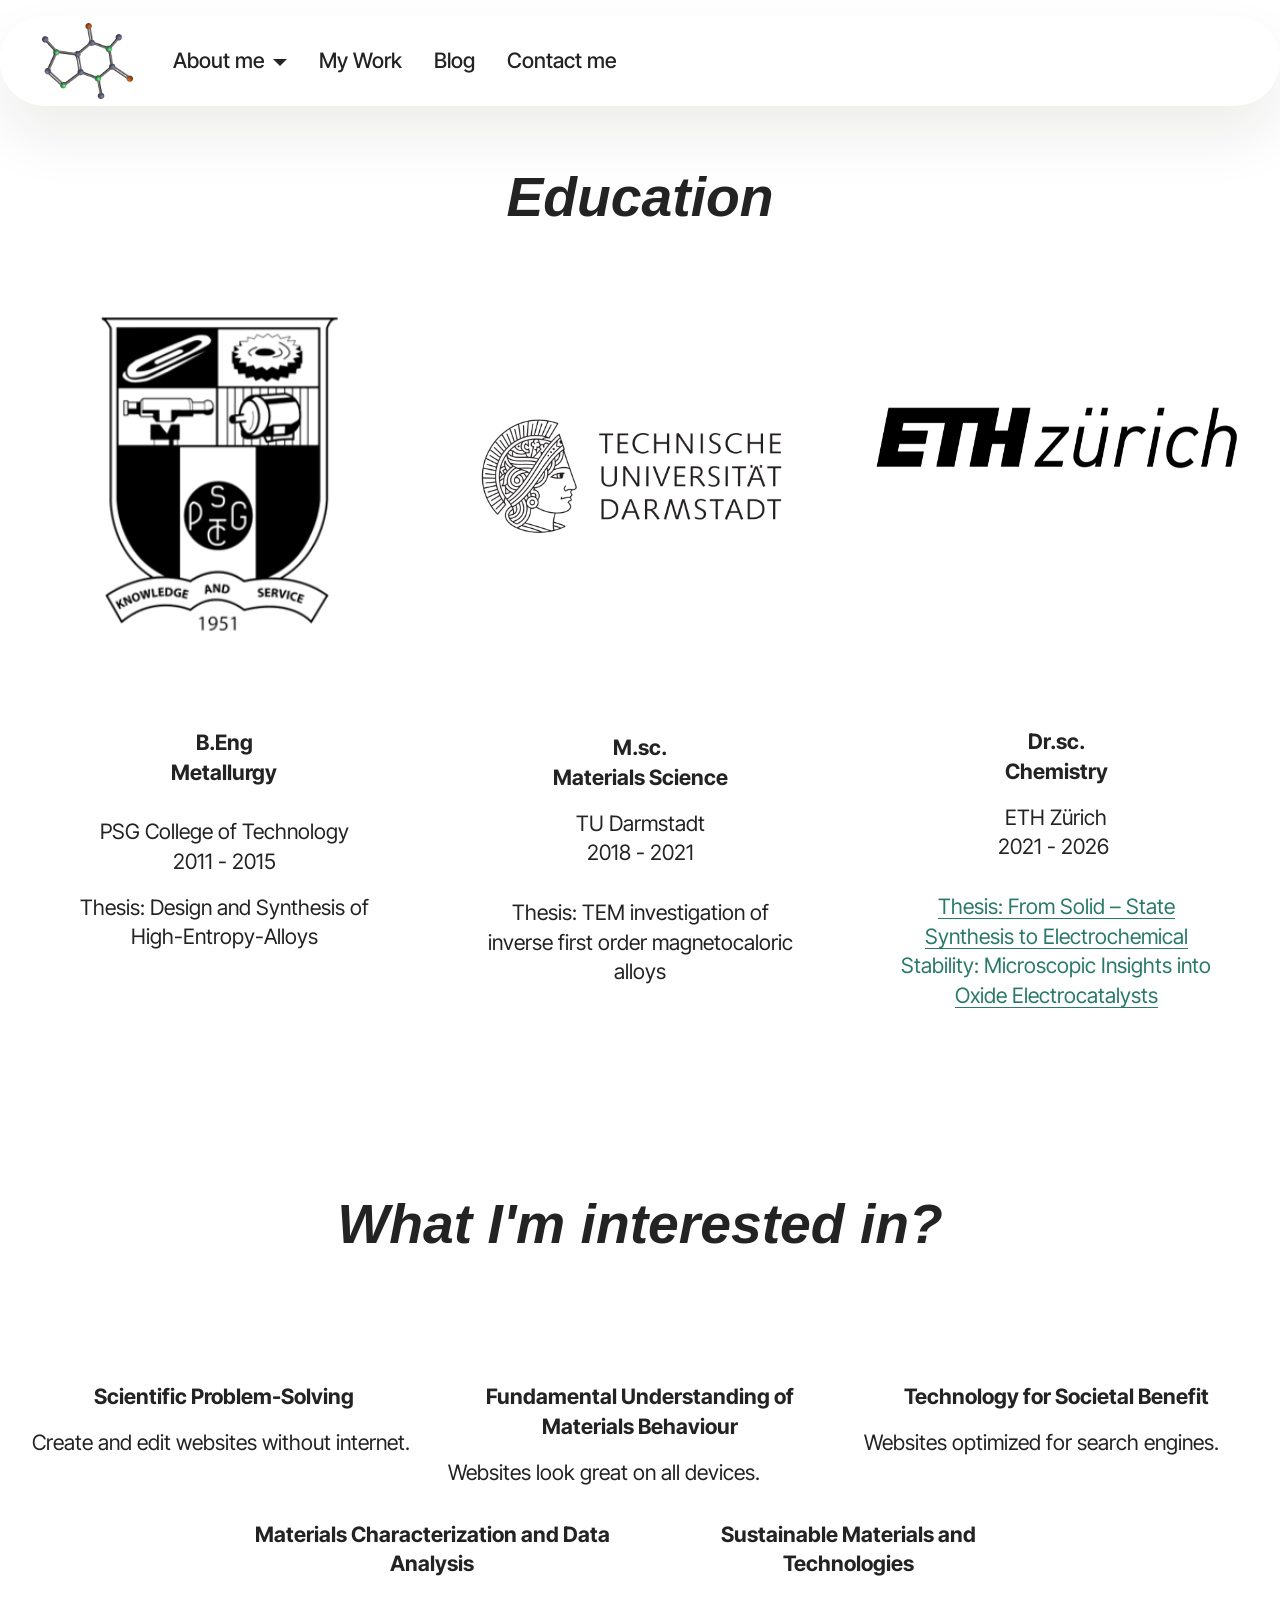
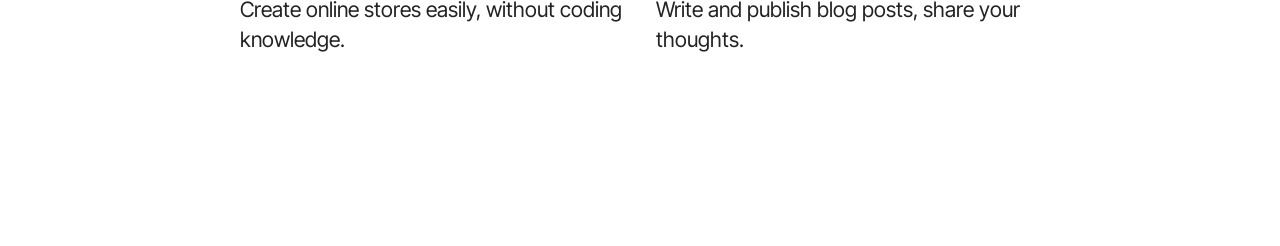
==== commit 067fcb44: "Add files via upload Update_PhDJourney" ====
--- a/About.html
+++ b/About.html
@@ -18,7 +18,7 @@
   <link rel="stylesheet" href="assets/theme/css/style.css">
   <link rel="preload" href="https://fonts.googleapis.com/css?family=Inter+Tight:100,200,300,400,500,600,700,800,900,100i,200i,300i,400i,500i,600i,700i,800i,900i&display=swap" as="style" onload="this.onload=null;this.rel='stylesheet'">
   <noscript><link rel="stylesheet" href="https://fonts.googleapis.com/css?family=Inter+Tight:100,200,300,400,500,600,700,800,900,100i,200i,300i,400i,500i,600i,700i,800i,900i&display=swap"></noscript>
-  <link rel="preload" as="style" href="assets/mobirise/css/mbr-additional.css?v=y87w2t"><link rel="stylesheet" href="assets/mobirise/css/mbr-additional.css?v=y87w2t" type="text/css">
+  <link rel="preload" as="style" href="assets/mobirise/css/mbr-additional.css?v=KB9fiJ"><link rel="stylesheet" href="assets/mobirise/css/mbr-additional.css?v=KB9fiJ" type="text/css">
 
   
   
@@ -70,7 +70,7 @@
     <div class="container">
         <div class="mbr-section-head">
             <h4 class="mbr-section-title mbr-fonts-style align-center mb-0 display-2">
-                <em>Education</em></h4>
+                <em><strong>Education</strong></em></h4>
             
         </div>
         <div class="row mt-4">
@@ -117,7 +117,87 @@
             </div>
         </div>
     </div>
-</section><section class="display-7" style="padding: 0;align-items: center;justify-content: center;flex-wrap: wrap;    align-content: center;display: flex;position: relative;height: 4rem;"><a href="https://mobiri.se/" style="flex: 1 1;height: 4rem;position: absolute;width: 100%;z-index: 1;"><img alt="" style="height: 4rem;" src="[data-uri]"></a><p style="margin: 0;text-align: center;" class="display-7">&#8204;</p><a style="z-index:1" href="https://mobirise.com/builder/ai-website-generator.html">AI Website Generator</a></section><script src="assets/bootstrap/js/bootstrap.bundle.min.js"></script>  <script src="assets/smoothscroll/smooth-scroll.js"></script>  <script src="assets/ytplayer/index.js"></script>  <script src="assets/dropdown/js/navbar-dropdown.js"></script>  <script src="assets/theme/js/script.js"></script>  
+</section>
+
+<section data-bs-version="5.1" class="features033 cid-vvmPRFen1w" id="features033-23">
+	
+
+	
+	
+	<div class="container">
+		<div class="row justify-content-center">
+			<div class="col-12 content-head">
+				<div class="mbr-section-head mb-5">
+					<h4 class="mbr-section-title mbr-fonts-style align-center mb-0 display-2">
+						<em><strong>What I'm interested in?</strong></em><br><em><br></em></h4>
+					
+				</div>
+			</div>
+		</div>
+		<div class="row justify-content-center">
+			<div class="item features-without-image col-12 col-lg-4 active">
+				<div class="item-wrapper">
+					
+					<div class="card-box">
+						<h4 class="card-title mbr-fonts-style mb-0 display-7"><strong>Scientific Problem-Solving</strong></h4>
+						<h5 class="card-text mbr-fonts-style mt-3 display-7">
+							<div>Create and edit websites without internet.</div>
+						</h5>
+					</div>
+				</div>
+			</div>
+			<div class="item features-without-image col-12 col-lg-4">
+				<div class="item-wrapper">
+					
+					<div class="card-box">
+						<h4 class="card-title mbr-fonts-style mb-0 display-7"><strong>Fundamental Understanding of Materials Behaviour</strong></h4>
+						<h5 class="card-text mbr-fonts-style mt-3 display-7">
+							Websites look great on all devices.
+						</h5>
+					</div>
+				</div>
+			</div>
+			<div class="item features-without-image col-12 col-lg-4">
+				<div class="item-wrapper">
+					
+					<div class="card-box">
+						<h4 class="card-title mbr-fonts-style mb-0 display-7"><strong>Technology for Societal Benefit</strong></h4>
+						<h5 class="card-text mbr-fonts-style mt-3 display-7">
+							Websites optimized for search engines.
+						</h5>
+					</div>
+				</div>
+			</div>
+			
+			
+			<div class="item features-without-image col-12 col-lg-4">
+				<div class="item-wrapper">
+					
+					<div class="card-box">
+						<h4 class="card-title mbr-fonts-style mb-0 display-7"><strong>Materials Characterization and Data Analysis</strong></h4>
+						<h5 class="card-text mbr-fonts-style mt-3 display-7">
+							Create online stores easily, without coding knowledge.
+						</h5>
+					</div>
+				</div>
+			</div><div class="item features-without-image col-12 col-lg-4">
+				<div class="item-wrapper">
+					
+					<div class="card-box">
+						<h4 class="card-title mbr-fonts-style mb-0 display-7"><strong>Sustainable Materials and Technologies</strong></h4>
+						<h5 class="card-text mbr-fonts-style mt-3 display-7">
+							Write and publish blog posts, share your thoughts.
+						</h5>
+					</div>
+				</div>
+			</div>
+
+			
+			
+			
+		</div>
+	</div>
+</section><section class="display-7" style="padding: 0;align-items: center;justify-content: center;flex-wrap: wrap;    align-content: center;display: flex;position: relative;height: 4rem;"><a href="https://mobiri.se/" style="flex: 1 1;height: 4rem;position: absolute;width: 100%;z-index: 1;"><img alt="" style="height: 4rem;" src="[data-uri]"></a><p style="margin: 0;text-align: center;" class="display-7">&#8204;</p><a style="z-index:1" href="https://mobirise.com/drag-drop-website-builder.html">Drag & Drop Website Builder</a></section><script src="assets/bootstrap/js/bootstrap.bundle.min.js"></script>  <script src="assets/smoothscroll/smooth-scroll.js"></script>  <script src="assets/ytplayer/index.js"></script>  <script src="assets/dropdown/js/navbar-dropdown.js"></script>  <script src="assets/theme/js/script.js"></script>  
   
   
  <div id="scrollToTop" class="scrollToTop mbr-arrow-up"><a style="text-align: center;"><i class="mbr-arrow-up-icon mbr-arrow-up-icon-cm cm-icon cm-icon-smallarrow-up"></i></a></div>
--- a/assets/mobirise/css/mbr-additional.css
+++ b/assets/mobirise/css/mbr-additional.css
@@ -2224,6 +2224,56 @@
 .cid-vvkZwtaNKl P {
   text-align: center;
 }
+.cid-vvmPRFen1w {
+  padding-top: 6rem;
+  padding-bottom: 6rem;
+  background-color: #ffffff;
+}
+.cid-vvmPRFen1w .mbr-fallback-image.disabled {
+  display: none;
+}
+.cid-vvmPRFen1w .mbr-fallback-image {
+  display: block;
+  background-size: cover;
+  background-position: center center;
+  width: 100%;
+  height: 100%;
+  position: absolute;
+  top: 0;
+}
+.cid-vvmPRFen1w .item-wrapper {
+  display: flex;
+  margin-bottom: 2rem;
+}
+@media (max-width: 767px) {
+  .cid-vvmPRFen1w .item-wrapper {
+    margin-bottom: 1rem;
+  }
+}
+.cid-vvmPRFen1w .img-wrapper {
+  width: 10rem;
+  padding-right: 1.5rem;
+}
+.cid-vvmPRFen1w .content-head {
+  max-width: 800px;
+}
+.cid-vvmPRFen1w .card-title {
+  text-align: center;
+}
+.cid-vvn39F3X3E {
+  padding-top: 10rem;
+  padding-bottom: 5rem;
+  background-color: #ffffff;
+}
+.cid-vvn39F3X3E .mbr-text {
+  color: #000000;
+}
+.cid-vvn39F3X3E .mbr-section-subtitle {
+  color: #000000;
+}
+.cid-vvn39F3X3E .mbr-section-title {
+  color: #000000;
+}
 .cid-vvkXncYaQi {
   z-index: 1000;
   width: 100%;
@@ -2778,8 +2828,8 @@
   }
 }
 .cid-vvkXndzS33 {
-  padding-top: 5rem;
-  padding-bottom: 5rem;
+  padding-top: 0rem;
+  padding-bottom: 1rem;
   background-color: #ffffff;
 }
 .cid-vvkXndzS33 .mbr-fallback-image.disabled {
@@ -2868,3 +2918,19 @@
 .cid-vvkXndzS33 .mbr-text {
   color: #000000;
 }
+.cid-vvkXndzS33 .mbr-section-title {
+  text-align: justify;
+}
+.cid-vvn0AIHLc5 {
+  padding-top: 5rem;
+  padding-bottom: 5rem;
+  background-color: #ffffff;
+}
+.cid-vvn0AIHLc5 .mbr-section-title {
+  text-align: center;
+  color: #393193;
+}
+.cid-vvn0AIHLc5 .mbr-section-subtitle {
+  text-align: center;
+  color: #232323;
+}
--- a/assets/mobirise/css/mbr-additional.css
+++ b/assets/mobirise/css/mbr-additional.css
@@ -2224,6 +2224,56 @@
 .cid-vvkZwtaNKl P {
   text-align: center;
 }
+.cid-vvmPRFen1w {
+  padding-top: 6rem;
+  padding-bottom: 6rem;
+  background-color: #ffffff;
+}
+.cid-vvmPRFen1w .mbr-fallback-image.disabled {
+  display: none;
+}
+.cid-vvmPRFen1w .mbr-fallback-image {
+  display: block;
+  background-size: cover;
+  background-position: center center;
+  width: 100%;
+  height: 100%;
+  position: absolute;
+  top: 0;
+}
+.cid-vvmPRFen1w .item-wrapper {
+  display: flex;
+  margin-bottom: 2rem;
+}
+@media (max-width: 767px) {
+  .cid-vvmPRFen1w .item-wrapper {
+    margin-bottom: 1rem;
+  }
+}
+.cid-vvmPRFen1w .img-wrapper {
+  width: 10rem;
+  padding-right: 1.5rem;
+}
+.cid-vvmPRFen1w .content-head {
+  max-width: 800px;
+}
+.cid-vvmPRFen1w .card-title {
+  text-align: center;
+}
+.cid-vvn39F3X3E {
+  padding-top: 10rem;
+  padding-bottom: 5rem;
+  background-color: #ffffff;
+}
+.cid-vvn39F3X3E .mbr-text {
+  color: #000000;
+}
+.cid-vvn39F3X3E .mbr-section-subtitle {
+  color: #000000;
+}
+.cid-vvn39F3X3E .mbr-section-title {
+  color: #000000;
+}
 .cid-vvkXncYaQi {
   z-index: 1000;
   width: 100%;
@@ -2778,8 +2828,8 @@
   }
 }
 .cid-vvkXndzS33 {
-  padding-top: 5rem;
-  padding-bottom: 5rem;
+  padding-top: 0rem;
+  padding-bottom: 1rem;
   background-color: #ffffff;
 }
 .cid-vvkXndzS33 .mbr-fallback-image.disabled {
@@ -2868,3 +2918,19 @@
 .cid-vvkXndzS33 .mbr-text {
   color: #000000;
 }
+.cid-vvkXndzS33 .mbr-section-title {
+  text-align: justify;
+}
+.cid-vvn0AIHLc5 {
+  padding-top: 5rem;
+  padding-bottom: 5rem;
+  background-color: #ffffff;
+}
+.cid-vvn0AIHLc5 .mbr-section-title {
+  text-align: center;
+  color: #393193;
+}
+.cid-vvn0AIHLc5 .mbr-section-subtitle {
+  text-align: center;
+  color: #232323;
+}
